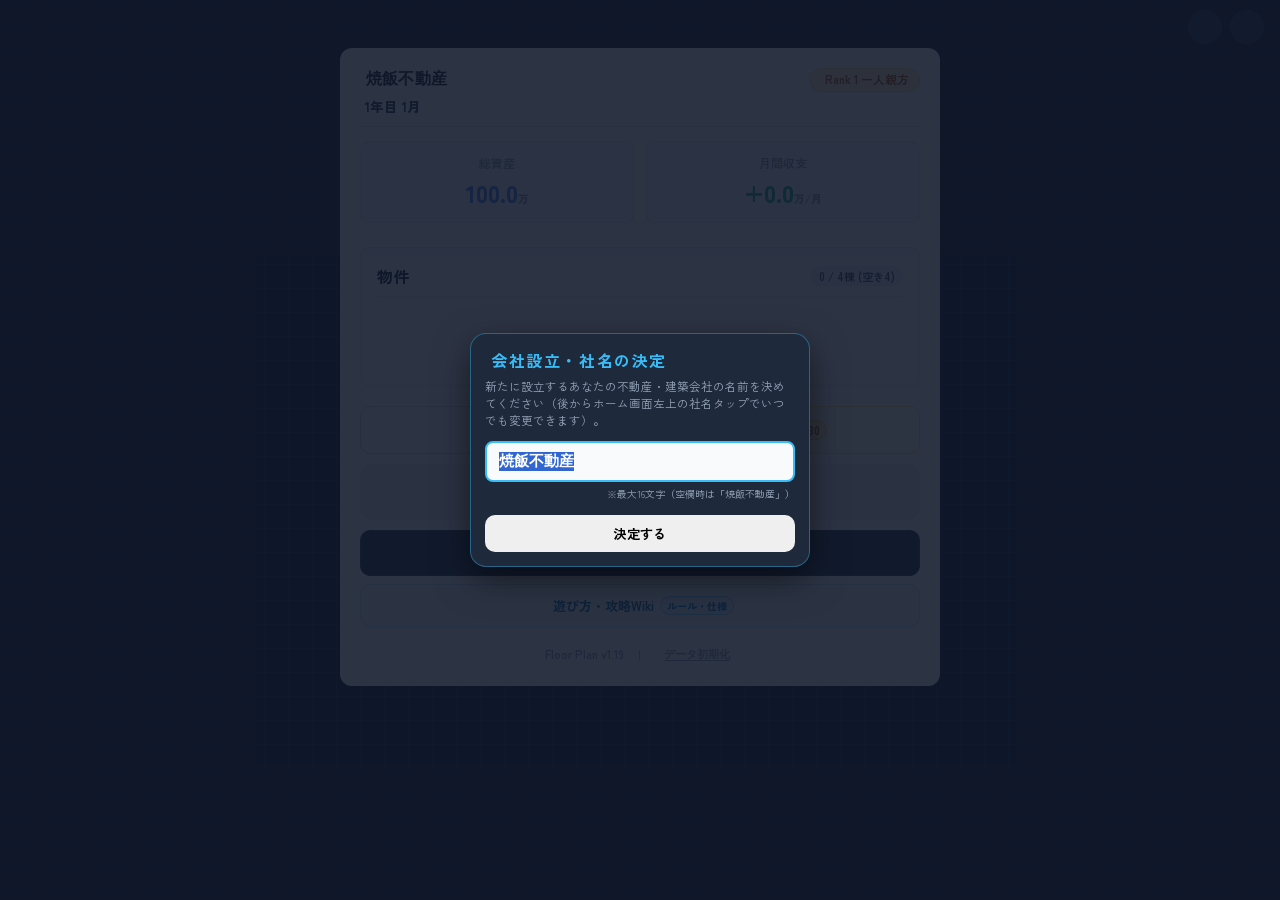
==== index.html @ ee6237f7 "feat(help): expand mini-wiki specs and add context-sensitive wiki jump buttons" ====
<!DOCTYPE html>
<html lang="ja">
<head>
  <meta charset="UTF-8">
  <meta name="viewport" content="width=device-width, initial-scale=1.0, maximum-scale=1.0, user-scalable=no, viewport-fit=cover">
  <meta name="apple-mobile-web-app-capable" content="yes">
  <meta name="apple-mobile-web-app-status-bar-style" content="black-translucent">
  <meta name="theme-color" content="#1e293b">
  <meta name="description" content="壁・部屋・ドア・動線で間取り図を構築するパズルゲーム。不動産チラシ風のリザルトを楽しもう！">
  <title>間取り図パズル — Floor Plan v1.19</title>
  <link rel="preconnect" href="https://fonts.googleapis.com">
  <link href="https://fonts.googleapis.com/css2?family=Zen+Kaku+Gothic+New:wght@400;500;700;900&family=Space+Grotesk:wght@500;600;700&display=swap" rel="stylesheet">
  <script src="https://cdnjs.cloudflare.com/ajax/libs/tone/14.8.49/Tone.min.js"></script>
  <script src="https://unpkg.com/@phosphor-icons/web@2.1.1/src/index.js"></script>
  <link rel="stylesheet" href="style.css">

</head>

<body>

  <!-- ==============================
       SCREEN 1: MISSION BRIEFING
  ============================== -->
    <!-- ==============================
       SCREEN 0: HOME
  ============================== -->
  <section id="screen-home" class="screen active blueprint-bg" style="display: block !important; overflow-y: auto; -webkit-overflow-scrolling: touch; padding-bottom: 40px; height: 100vh;">
    <div class="home-top-actions" style="position:absolute; top:10px; right:16px; z-index:10; display:flex; align-items:center; gap:8px;">
      <button id="btn-help-home" class="btn btn-slate" type="button" title="遊び方" style="padding:0; border-radius:50%; box-shadow:0 2px 5px rgba(0,0,0,0.1); width:34px; height:34px; display:flex; align-items:center; justify-content:center;">
        <i class="ph-bold ph-question" style="font-size:18px;"></i>
      </button>
      <button id="btn-sound-mission" class="btn btn-slate" style="padding:0; border-radius:50%; box-shadow:0 2px 5px rgba(0,0,0,0.1); width:34px; height:34px; display:flex; align-items:center; justify-content:center;">
        <i id="icon-sound-mission" class="ph-bold ph-speaker-high" style="font-size:18px;"></i>
      </button>
    </div>
    <div class="mission-container" style="width:92%; max-width:600px; box-sizing:border-box; margin:48px auto 24px; padding:20px; background:#fff; border-radius:12px; box-shadow:0 10px 25px rgba(0,0,0,0.05);">
      <div class="home-co-header" style="margin-bottom:14px; padding-bottom:10px; border-bottom:1px solid #e2e8f0;">
        <div style="display:flex; justify-content:space-between; align-items:center; gap:8px; flex-wrap:wrap;">
          <button id="btn-edit-co-name" type="button" style="background:none; border:none; padding:2px 4px; margin:-2px -4px; border-radius:6px; display:inline-flex; align-items:center; gap:6px; cursor:pointer; text-align:left;" title="会社名を変更する">
            <i class="ph-bold ph-buildings" style="font-size:18px; color:var(--c-blue);"></i>
            <span id="home-co-name" style="font-size:16px; font-weight:900; color:#0f172a; letter-spacing:0.2px;">焼飯不動産</span>
            <i class="ph-bold ph-pencil-simple" style="font-size:13px; color:#64748b;"></i>
          </button>
          <div id="home-co-badges" style="display:flex; align-items:center;"></div>
        </div>
        <div style="display:flex; align-items:center; gap:5px; margin-top:4px; color:#334155; font-weight:800; font-size:13.5px;">
          <i class="ph-bold ph-calendar-blank" style="color:var(--c-blue); font-size:15px;"></i>
          <span id="home-co-calendar">1年目 1月</span>
        </div>
      </div>
      
      <div style="display:flex; gap:12px; margin-bottom:24px;">
        <div style="flex:1; background:#f8fafc; border:1px solid #e2e8f0; border-radius:8px; padding:12px; text-align:center;">
          <div style="font-size:12px; color:var(--c-text2); margin-bottom:4px; font-weight:bold;">総資産</div>
          <div id="home-co-funds" style="font-size:24px; font-weight:800; color:var(--c-blue);">100.0<span class="stat-unit">万</span></div>
        </div>
        <div style="flex:1; background:#f8fafc; border:1px solid #e2e8f0; border-radius:8px; padding:12px; text-align:center;">
          <div style="font-size:12px; color:var(--c-text2); margin-bottom:4px; font-weight:bold;">月間収支</div>
          <div id="home-co-income" style="font-size:24px; font-weight:800; color:var(--c-emerald);">+0.0<span class="stat-unit">万/月</span></div>
        </div>
      </div>
      
      <div style="background:#f8fafc; border:1px solid #e2e8f0; border-radius:8px; padding:16px; margin-bottom:20px;">
        <div style="display:flex; justify-content:space-between; align-items:center; margin-bottom:12px; border-bottom:2px solid #e2e8f0; padding-bottom:8px;">
          <h3 style="margin:0; color:#0f172a; font-size:16px;">物件</h3>
          <span id="home-property-capacity" style="font-size:11px; font-weight:bold; padding:2px 8px; border-radius:12px; background:#e2e8f0; color:#475569;">
            0 / 4棟
          </span>
        </div>
        <div id="property-list" style="max-height:350px; overflow-y:auto; font-size:13px; color:#475569;">
          <!-- 挿入される -->
        </div>
      </div>
      
      <div style="display:flex; gap:8px; margin-bottom:10px;">
        <button id="btn-open-upgrade" class="btn btn-secondary" style="flex:1; padding:13px 10px; font-size:13.5px; font-weight:bold; cursor:pointer; background:#f8fafc; color:#1e293b; border:1.5px solid #cbd5e1; display:flex; align-items:center; justify-content:center; gap:6px; box-shadow:0 2px 4px rgba(0,0,0,0.03);">
          <i class="ph-bold ph-buildings" style="font-size:17px; color:var(--c-blue);"></i>オフィス
        </button>
        <button id="btn-open-records" class="btn btn-secondary" style="flex:1; padding:13px 10px; font-size:13.5px; font-weight:bold; cursor:pointer; background:#fffbeb; color:#92400e; border:1.5px solid #fde68a; display:flex; align-items:center; justify-content:center; gap:5px; box-shadow:0 2px 4px rgba(0,0,0,0.03);">
          <i class="ph-fill ph-trophy" style="font-size:17px; color:#d97706;"></i><span>記録帳</span>
          <span id="home-records-badge" style="font-size:11px; background:#fef3c7; color:#b45309; border:1px solid #fcd34d; padding:1px 6px; border-radius:10px; font-weight:800;">0/30</span>
        </button>
      </div>
      <button id="btn-go-mission" class="btn btn-primary" style="width:100%; padding:16px; font-size:16px; font-weight:bold; margin-bottom:10px; cursor:pointer;">
        <i class="ph-bold ph-briefcase" style="margin-right:8px;"></i>新規案件を探す
      </button>
      <button id="btn-skip-month" class="btn btn-slate" style="width:100%; padding:12px; font-size:14px; cursor:pointer;">
        <i class="ph-bold ph-fast-forward" style="margin-right:8px;"></i>月を進める
      </button>
      <button id="btn-open-help-card" type="button" class="btn btn-secondary" style="width:100%; margin-top:8px; padding:11px 12px; font-size:13px; font-weight:bold; cursor:pointer; background:#f0f9ff; color:#0369a1; border:1.5px solid #bae6fd; display:flex; align-items:center; justify-content:center; gap:6px; box-shadow:0 2px 4px rgba(2,132,199,0.06);">
        <i class="ph-bold ph-book-open-text" style="font-size:16px; color:#0284c7;"></i>
        <span>遊び方・攻略Wiki</span>
        <span style="font-size:10px; background:#e0f2fe; color:#0284c7; border:1px solid #7dd3fc; padding:1px 6px; border-radius:10px; font-weight:800;">ルール・仕様</span>
      </button>
      
      <div style="margin-top:16px; display:flex; align-items:center; justify-content:center; gap:10px; font-size:11px; color:#94a3b8; font-weight:bold;">
        <span>Floor Plan v1.19</span>
        <span aria-hidden="true">｜</span>
        <button id="btn-open-reset-confirm" type="button" style="background:none; border:none; padding:4px 6px; color:#94a3b8; font-size:11px; font-weight:bold; cursor:pointer; display:inline-flex; align-items:center; gap:3px; text-decoration:underline; text-underline-offset:2px;">
          <i class="ph-bold ph-trash"></i> データ初期化
        </button>
      </div>
    </div>
  </section>

    <!-- 物件詳細モーダル -->
    <div id="prop-detail-modal" style="display:none; position:fixed; inset:0; background:rgba(15,23,42,0.85); z-index:150; align-items:center; justify-content:center; padding:12px;">
      <div class="mission-card" style="position:relative; width:100%; max-width:360px; max-height:92vh; overflow-y:auto; text-align:left; padding:14px;">
        <button id="btn-close-prop-detail" style="position:absolute; top:10px; right:10px; padding:8px; background:none; border:none; color:var(--c-text2); font-size:20px; cursor:pointer;"><i class="ph-bold ph-x"></i></button>
        <div class="mission-card-title" style="margin-bottom:8px; padding-right:28px; display:flex; align-items:center; gap:8px; flex-wrap:wrap;">
          <span><i class="ph-fill ph-house"></i> 物件詳細</span>
          <button id="btn-help-prop-detail" type="button" class="wiki-jump-pill">
            <i class="ph-bold ph-book-open-text"></i> 売却・維持費の仕様
          </button>
        </div>
        
        <!-- 1. ヘッダー + 月次収支 + 満足度 -->
        <div style="background:var(--c-surface2); padding:10px 12px; border-radius:8px; margin-bottom:10px;">
          <div style="display:flex; gap:12px; align-items:center; margin-bottom:10px;">
            <div id="pd-canvas-wrapper" style="position:relative; flex-shrink:0; cursor:pointer;" title="タップで拡大表示">
              <canvas id="pd-canvas" width="104" height="104" style="background:#1e293b; border-radius:6px; display:block; border:1px solid rgba(255,255,255,0.15); box-shadow:0 2px 6px rgba(0,0,0,0.3);"></canvas>
              <div style="position:absolute; bottom:3px; right:3px; background:rgba(15,23,42,0.85); color:#cbd5e1; font-size:9px; font-weight:bold; padding:1px 5px; border-radius:4px; pointer-events:none; display:flex; align-items:center; gap:2px; border:1px solid rgba(255,255,255,0.2);">
                <i class="ph-bold ph-magnifying-glass-plus"></i> 拡大
              </div>
            </div>
            <div style="flex:1; min-width:0;">
              <div style="display:flex; align-items:center; gap:6px; flex-wrap:wrap; margin-bottom:3px;">
                <span style="font-weight:900; font-size:15px; color:var(--c-text);" id="pd-name">物件 No.1</span>
                <span id="pd-rank-badge" style="font-size:10px; font-weight:bold; padding:1px 6px; border-radius:4px;">Rank S</span>
              </div>
              <div style="font-size:11px; color:var(--c-text2); margin-bottom:5px;" id="pd-age">築1ヶ月</div>
              <div id="pd-tenant-badge" style="font-size:10.5px; line-height:1.35;"></div>
            </div>
          </div>

          <!-- 月次キャッシュフロー -->
          <div style="border-top:1px solid rgba(255,255,255,0.08); border-bottom:1px solid rgba(255,255,255,0.08); padding:8px 0; margin-bottom:8px;">
            <div style="display:grid; grid-template-columns:1fr 1fr 1fr; gap:6px; text-align:center;">
              <div style="background:rgba(15,23,42,0.45); padding:5px 4px; border-radius:5px;">
                <div style="font-size:9.5px; color:var(--c-text2);">家賃</div>
                <div style="font-weight:bold; font-size:13px; color:var(--c-emerald);" id="pd-rent">0.0万</div>
              </div>
              <div onclick="togglePdBreakdown('maint')" style="background:rgba(15,23,42,0.45); padding:5px 4px; border-radius:5px; cursor:pointer;" title="タップで維持費の内訳を表示">
                <div style="font-size:9.5px; color:var(--c-text2); display:flex; align-items:center; justify-content:center; gap:2px;">維持費 <i class="ph-bold ph-info" style="font-size:9.5px; color:#94a3b8;"></i></div>
                <div style="font-weight:bold; font-size:13px; color:var(--c-rose);" id="pd-maint">-0.0万</div>
              </div>
              <div style="background:rgba(15,23,42,0.45); padding:5px 4px; border-radius:5px;">
                <div style="font-size:9.5px; color:var(--c-text2);">実質月収</div>
                <div style="font-weight:900; font-size:13px;" id="pd-monthly-net">+0.0万</div>
              </div>
            </div>
            <div id="pd-next-rent-row" style="display:none; font-size:10.5px; color:#38bdf8; font-weight:bold; text-align:center; margin-top:5px;"></div>
            <div id="pd-maint-breakdown" style="display:none; font-size:10.5px; color:#e2e8f0; background:rgba(15,23,42,0.75); border:1px solid rgba(248,113,113,0.35); border-radius:6px; padding:6px 8px; margin-top:6px; line-height:1.45;"></div>
          </div>

          <!-- 満足度 -->
          <div onclick="togglePdBreakdown('sat')" style="cursor:pointer;" title="タップで満足度の内訳を表示">
            <div style="font-size:10.5px; color:var(--c-text2); margin-bottom:4px; display:flex; align-items:center; justify-content:space-between;">
              <span style="display:inline-flex; align-items:center; gap:4px;">満足度 <i class="ph-bold ph-info" style="font-size:11px; color:#94a3b8;"></i></span>
              <span id="pd-sat-sub" style="font-size:10px; color:#94a3b8;"></span>
            </div>
            <div style="display:flex; align-items:center; gap:8px;">
              <div style="flex:1; height:7px; background:rgba(0,0,0,0.5); border-radius:4px; overflow:hidden;">
                <div id="pd-sat-bar" style="height:100%; width:80%; background:var(--c-emerald);"></div>
              </div>
              <div style="font-weight:bold; font-size:13px; color:var(--c-text);" id="pd-sat-val">80%</div>
            </div>
          </div>
          <div style="display:none; font-size:10px; color:#cbd5e1; background:rgba(15,23,42,0.75); border:1px solid rgba(255,255,255,0.12); border-radius:5px; padding:6px 8px; margin-top:6px; line-height:1.4;" id="pd-sat-breakdown"></div>
        </div>

        <!-- 2. 通算収支・売却査定パネル -->
        <div id="pd-cost-roi-box" style="background:var(--c-surface2); border:1px solid rgba(56,189,248,0.22); padding:10px 12px; border-radius:8px; margin-bottom:10px; font-size:11px;">
          <div style="font-weight:bold; color:#93c5fd; margin-bottom:6px; display:flex; align-items:center; justify-content:space-between;">
            <span>📊 通算収支 <span style="font-size:9.5px; font-weight:normal; color:var(--c-text2);">(項目タップで内訳)</span></span>
            <span id="pd-roi-badge" style="font-size:10px; padding:1px 6px; border-radius:4px; background:rgba(56,189,248,0.15); color:#38bdf8;">実質回収 0%</span>
          </div>
          <div onclick="togglePdBreakdown('cost')" style="display:flex; justify-content:space-between; align-items:baseline; margin-bottom:3px; cursor:pointer; padding:2px 4px; border-radius:4px;" title="タップで建築費の内訳を表示">
            <span style="color:var(--c-text2); display:inline-flex; align-items:center; gap:3px;">建築費 <i class="ph-bold ph-info" style="font-size:11px; color:#64748b;"></i></span>
            <strong id="pd-total-cost" class="font-num" style="color:var(--c-text); font-size:12.5px;">0.0万</strong>
          </div>
          <div style="display:flex; justify-content:space-between; align-items:baseline; margin-bottom:3px; padding:2px 4px;">
            <span style="color:var(--c-text2);">家賃累計</span>
            <strong id="pd-earned-rent" class="font-num" style="color:var(--c-emerald); font-size:12.5px;">+0.0万</strong>
          </div>
          <div style="display:flex; justify-content:space-between; align-items:baseline; margin-bottom:4px; padding:2px 4px;">
            <span style="color:var(--c-text2);">維持費累計</span>
            <strong id="pd-paid-maint" class="font-num" style="color:var(--c-rose); font-size:12.5px;">-0.0万</strong>
          </div>
          <div onclick="togglePdBreakdown('val')" style="display:flex; justify-content:space-between; align-items:baseline; margin-bottom:4px; padding:3px 4px; border-top:1px dashed rgba(255,255,255,0.1); cursor:pointer; border-radius:4px;" title="タップで査定額の内訳を表示">
            <span style="color:var(--c-text2); display:inline-flex; align-items:center; gap:3px;">現在売価 <span id="pd-val-tag" style="font-size:9.5px;"></span> <i class="ph-bold ph-info" style="font-size:11px; color:#38bdf8;"></i></span>
            <strong id="pd-cur-resale" class="font-num" style="color:#fbbf24; font-size:12.5px;">0.0万</strong>
          </div>
          <div onclick="togglePdBreakdown('val')" style="display:flex; justify-content:space-between; align-items:baseline; background:rgba(15,23,42,0.55); padding:5px 8px; border-radius:5px; cursor:pointer;" title="タップで売却損益の内訳を表示">
            <span style="color:#cbd5e1; font-size:10.5px; font-weight:bold;">売却時 通算損益</span>
            <strong id="pd-net-profit" class="font-num" style="font-size:13px; color:var(--c-emerald);">+0.0万</strong>
          </div>
          <div id="pd-breakdown-drawer" style="display:none; margin-top:6px; padding:7px 9px; background:rgba(15,23,42,0.75); border:1px solid rgba(56,189,248,0.35); border-radius:6px; font-size:10.5px; color:#e2e8f0; line-height:1.5;"></div>
        </div>

        <!-- 3. リスク・劣化・担保評価 -->
        <div style="display:grid; grid-template-columns:1fr 1fr 1fr; gap:6px; margin-bottom:10px;">
          <div style="background:var(--c-surface2); padding:7px 4px; border-radius:6px; text-align:center;">
            <div style="font-size:9.5px; color:var(--c-text2);" id="pd-risk-label">退去率</div>
            <div style="font-weight:bold; color:var(--c-rose); font-size:13.5px; margin-top:1px;" id="pd-current-evict">0.0%</div>
            <div style="font-size:9px; color:#94a3b8; margin-top:1px;" id="pd-risk-sub"></div>
          </div>
          <div style="background:var(--c-surface2); padding:7px 4px; border-radius:6px; text-align:center;">
            <div style="font-size:9.5px; color:var(--c-text2);">劣化速度</div>
            <div style="font-weight:bold; color:var(--c-amber); font-size:13.5px; margin-top:1px;" id="pd-deg-rate">0.5%/月</div>
            <div style="font-size:9px; color:#94a3b8; margin-top:1px;" id="pd-deg-sub">Rank S</div>
          </div>
          <div style="background:var(--c-surface2); padding:7px 4px; border-radius:6px; text-align:center;">
            <div style="font-size:9.5px; color:var(--c-text2);">融資担保</div>
            <div style="font-weight:bold; color:#38bdf8; font-size:13.5px; margin-top:1px;" id="pd-collateral">+0.0万</div>
            <div style="font-size:9px; color:#94a3b8; margin-top:1px;" id="pd-collateral-sub">売価×2.0</div>
          </div>
        </div>

        <!-- 4. コンボ一覧 -->
        <div style="font-size:11px; color:var(--c-text); background:var(--c-surface2); padding:8px 10px; border-radius:6px; margin-bottom:12px; display:none;" id="pd-combos">
        </div>

        <!-- 5. 売却アクション -->
        <button id="btn-pd-sell" class="btn btn-dark" style="width:100%; padding:11px; font-size:13.5px; border-color:var(--c-border); color:var(--c-amber-lt);">
          <i class="ph-bold ph-coin"></i> 売却する (<span id="pd-sell-val">0.0</span>万)
        </button>
      </div>
    </div>

    <!-- 間取り図拡大鑑賞モーダル -->
    <div id="plan-viewer-modal" style="display:none; position:fixed; inset:0; background:rgba(15,23,42,0.92); z-index:200; align-items:center; justify-content:center; padding:16px;">
      <div class="mission-card" style="position:relative; width:100%; max-width:340px; text-align:center;">
        <button id="btn-close-plan-viewer" style="position:absolute; top:12px; right:12px; padding:8px; background:none; border:none; color:var(--c-text2); font-size:22px; cursor:pointer;"><i class="ph-bold ph-x"></i></button>
        <div class="mission-card-title" id="pv-title" style="margin-bottom:12px; font-size:14px; text-align:left;">
          <i class="ph-fill ph-blueprint"></i> 間取り図面
        </div>
        
        <div style="background:#1e293b; border-radius:8px; padding:8px; display:inline-block; border:1px solid rgba(255,255,255,0.15); box-shadow:0 4px 12px rgba(0,0,0,0.4); margin-bottom:12px;">
          <canvas id="pv-canvas" width="280" height="280" style="display:block; margin:0 auto; border-radius:4px; max-width:100%; height:auto;"></canvas>
        </div>

        <div style="display:flex; justify-content:space-between; align-items:center; padding:0 4px; gap:8px;">
          <span style="font-size:11px; color:var(--c-text2); text-align:left; flex:1;" id="pv-subinfo">完成間取り図</span>
          <button id="btn-save-pv-png" type="button" class="btn btn-primary" style="padding:5px 10px; font-size:11px; font-weight:bold; cursor:pointer; gap:4px; white-space:nowrap;">
            <i class="ph-bold ph-download-simple"></i> 💾 画像保存
          </button>
          <button id="btn-close-plan-viewer-bottom" class="btn btn-slate" style="padding:5px 12px; font-size:11px; cursor:pointer; white-space:nowrap;">閉じる</button>
        </div>
      </div>
    </div>

    <!-- 会社強化・オフィス設備モーダル -->
    <div id="company-upgrade-modal" style="display:none; position:fixed; inset:0; background:rgba(15,23,42,0.88); z-index:220; align-items:center; justify-content:center; padding:16px;">
      <div class="mission-card" style="position:relative; width:100%; max-width:440px; max-height:88vh; display:flex; flex-direction:column; text-align:left; box-shadow:0 12px 35px rgba(0,0,0,0.5); border:1px solid rgba(255,255,255,0.15); padding:16px; box-sizing:border-box;">
        
        <!-- Header -->
        <div style="display:flex; justify-content:space-between; align-items:center; border-bottom:1px solid rgba(255,255,255,0.1); padding-bottom:10px; margin-bottom:10px;">
          <div>
            <div style="font-size:16px; font-weight:bold; color:var(--c-text); display:flex; align-items:center; gap:8px; flex-wrap:wrap;">
              <span style="display:inline-flex; align-items:center; gap:6px;"><i class="ph-fill ph-buildings" style="color:var(--c-amber);"></i> オフィス</span>
              <button id="btn-help-upgrade" type="button" class="wiki-jump-pill" data-help-tab="company" data-help-card="wiki-card-office">
                <i class="ph-bold ph-book-open-text"></i>
                <span id="btn-help-upgrade-label">強化・設備の仕様</span>
              </button>
            </div>
            <div style="font-size:11px; color:var(--c-text2); margin-top:2px; display:flex; gap:10px; align-items:center;">
              <span>資金: <strong id="upg-current-funds" style="color:var(--c-emerald); font-size:13px;">0.0万</strong></span>
              <span>借入: <strong id="upg-current-debt" style="color:var(--c-rose); font-size:13px;">0.0万</strong></span>
            </div>
          </div>
          <button id="btn-close-upgrade" style="background:none; border:none; color:var(--c-text2); font-size:22px; cursor:pointer; padding:4px;"><i class="ph-bold ph-x"></i></button>
        </div>

        <!-- Tab Header -->
        <div style="display:flex; gap:4px; margin-bottom:12px;">
          <button id="tab-upg-company" class="btn btn-primary" style="flex:1; padding:8px 3px; font-size:10.5px; font-weight:bold; cursor:pointer; justify-content:center; gap:3px;">
            <i class="ph-bold ph-trend-up"></i> 強化
          </button>
          <button id="tab-upg-deck" class="btn btn-slate" style="flex:1.15; padding:8px 3px; font-size:10.5px; font-weight:bold; cursor:pointer; justify-content:center; gap:3px;">
            <i class="ph-bold ph-cards"></i> デッキ(<span id="upg-deck-count-tab">20</span>)
          </button>
          <button id="tab-upg-staff" class="btn btn-slate" style="flex:1; padding:8px 3px; font-size:10.5px; font-weight:bold; cursor:pointer; justify-content:center; gap:3px;">
            <i class="ph-bold ph-users"></i> 人事(<span id="upg-staff-count-tab">0/0</span>)
          </button>
          <button id="tab-upg-bank" class="btn btn-slate" style="flex:0.95; padding:8px 3px; font-size:10.5px; font-weight:bold; cursor:pointer; justify-content:center; gap:3px;">
            <i class="ph-bold ph-bank"></i> 銀行
          </button>
        </div>

        <div id="upg-feedback-banner" style="display:none; padding:8px 12px; border-radius:6px; font-size:12px; font-weight:bold; margin-bottom:10px; text-align:center;"></div>

        <!-- Scrollable Tab Content Container -->
        <div id="upg-scroll-content" style="overflow-y:auto; flex:1; padding-right:4px;">
          <!-- Section A: 会社規模・各種強化 -->
          <div id="upg-view-company">
            <!-- 1. 本社オフィス・会社規模 (タウンホール) -->
            <div id="upg-card-office" class="upgrade-card" style="background:var(--c-surface2); border:1px solid rgba(255,255,255,0.08); border-radius:8px; padding:12px; margin-bottom:10px;"></div>
            <!-- 2. 執務デスク増設 (スタッフ枠) -->
            <div id="upg-card-desks" class="upgrade-card" style="background:var(--c-surface2); border:1px solid rgba(255,255,255,0.08); border-radius:8px; padding:12px; margin-bottom:10px;"></div>
            <!-- 3. 管理システム導入 (管理枠) -->
            <div id="upg-card-capacity" class="upgrade-card" style="background:var(--c-surface2); border:1px solid rgba(255,255,255,0.08); border-radius:8px; padding:12px; margin-bottom:10px;"></div>
            <!-- 4. 営業力強化 -->
            <div id="upg-card-sales" class="upgrade-card" style="background:var(--c-surface2); border:1px solid rgba(255,255,255,0.08); border-radius:8px; padding:12px; margin-bottom:10px;"></div>
            <!-- 5. ブランド知名度 -->
            <div id="upg-card-brand" class="upgrade-card" style="background:var(--c-surface2); border:1px solid rgba(255,255,255,0.08); border-radius:8px; padding:12px; margin-bottom:10px;"></div>
            <!-- 6. 設備投資 -->
            <div id="upg-card-features" class="upgrade-card" style="background:var(--c-surface2); border:1px solid rgba(255,255,255,0.08); border-radius:8px; padding:12px; margin-bottom:10px;"></div>
          </div>
          <!-- Section D: デッキ編成・技術開発 -->
          <div id="upg-view-deck" style="display:none;">
            <div id="upg-deck-content"></div>
          </div>
          <!-- Section B: スタッフ雇用 -->
          <div id="upg-view-staff" style="display:none;">
            <!-- 雇用ステータス -->
            <div id="upg-staff-status-box" style="background:#1e293b; border:1px solid rgba(255,255,255,0.1); border-radius:8px; padding:10px 12px; margin-bottom:12px;"></div>
            <!-- 雇用中スタッフ -->
            <div style="font-size:12px; font-weight:bold; color:var(--c-amber-lt); margin-bottom:6px; display:flex; align-items:center; gap:4px;">
              <i class="ph-bold ph-identification-card"></i> 在籍
            </div>
            <div id="upg-hired-staff-list" style="margin-bottom:14px;"></div>
            <!-- 採用候補一覧 -->
            <div style="font-size:12px; font-weight:bold; color:var(--c-text); margin-bottom:6px; display:flex; align-items:center; gap:4px;">
              <i class="ph-bold ph-user-plus"></i> 候補
            </div>
            <div id="upg-candidate-staff-list"></div>
          </div>
          <!-- Section C: 銀行融資 -->
          <div id="upg-view-bank" style="display:none;">
            <div id="upg-bank-content"></div>
          </div>
        </div>

      </div>
    </div>

    <!-- 月次決算報告モーダル (脱alert) -->
    <div id="month-end-modal" style="display:none; position:fixed; inset:0; background:rgba(15,23,42,0.88); z-index:250; align-items:center; justify-content:center; padding:16px;">
      <div class="mission-card" style="position:relative; width:100%; max-width:330px; text-align:left; box-shadow:0 12px 30px rgba(0,0,0,0.5); border:1px solid rgba(255,255,255,0.15);">
        
        <div style="display:flex; align-items:center; justify-content:space-between; margin-bottom:12px;">
          <div class="mission-card-title" style="margin-bottom:0; font-size:15px;">
            <i class="ph-fill ph-calendar-check" style="color:var(--c-amber);"></i>
            <span id="mem-title">月次決算報告</span>
          </div>
          <span id="mem-badge" class="badge badge-emerald" style="font-size:10px; padding:3px 8px;">納品完了</span>
        </div>

        <div style="font-size:12px; color:var(--c-text2); margin-bottom:14px;" id="mem-subtitle">
          今月の経営報告
        </div>

        <!-- 収支ボックス -->
        <div style="background:var(--c-surface2); padding:12px 14px; border-radius:8px; margin-bottom:12px; border:1px solid rgba(255,255,255,0.06);">
          <div style="font-size:11px; color:var(--c-text2); margin-bottom:4px;">今月の収支</div>
          <div style="display:flex; align-items:baseline; justify-content:space-between;">
            <div>
              <span style="font-size:24px; font-weight:900; color:var(--c-emerald);" id="mem-income">+0.0</span>
              <span style="font-size:13px; font-weight:bold; color:var(--c-emerald); margin-left:2px;">万円</span>
            </div>
            <span style="font-size:11px; color:var(--c-text2);" id="mem-prop-count">稼働: 1棟</span>
          </div>
          <div id="mem-reward-breakdown" style="display:none; font-size:11px; color:#cbd5e1; border-top:1px dashed rgba(255,255,255,0.1); margin-top:8px; padding-top:6px; justify-content:space-between;">
            <span>完工・設計報酬:</span>
            <strong id="mem-reward" style="color:var(--c-amber-lt);">+0.0万</strong>
          </div>
          <div id="mem-salary-breakdown" style="display:none; font-size:11px; color:#94a3b8; border-top:1px dashed rgba(255,255,255,0.1); margin-top:8px; padding-top:6px; justify-content:space-between;">
            <span>家賃: <strong id="mem-raw-income" style="color:var(--c-emerald);">+0.0万</strong></span>
            <span>人件費・求人費: <strong id="mem-salaries" style="color:var(--c-rose);">-0.0万</strong></span>
          </div>
          <div id="mem-loan-breakdown" style="display:none; font-size:11px; color:#94a3b8; border-top:1px dashed rgba(255,255,255,0.1); margin-top:6px; padding-top:6px; justify-content:space-between;">
            <span>銀行返済(元利): <strong id="mem-loan-pay" style="color:var(--c-rose);">-0.0万</strong></span>
            <span>残債: <strong id="mem-debt-rem" style="color:#fde047;">0.0万</strong></span>
          </div>
        </div>

        <!-- 緊急融資・資金ショート通知 -->
        <div id="mem-overdraft-box" style="display:none; background:rgba(245,158,11,0.15); border:1px solid rgba(245,158,11,0.4); border-radius:8px; padding:10px 12px; margin-bottom:12px;">
          <div style="color:#fcd34d; font-size:11px; font-weight:bold; display:flex; align-items:center; gap:4px; margin-bottom:4px;">
            <i class="ph-bold ph-bank"></i> 銀行からの緊急つなぎ融資
          </div>
          <div style="color:#fef3c7; font-size:11px; line-height:1.5;" id="mem-overdraft-text"></div>
        </div>

        <!-- トラブル・入退去アラート -->
        <div id="mem-trouble-box" style="display:none; background:#450a0a; border:1px solid #f87171; border-radius:8px; padding:10px 12px; margin-bottom:14px;">
          <div id="mem-trouble-title" style="color:#fca5a5; font-size:11px; font-weight:bold; display:flex; align-items:center; gap:4px; margin-bottom:4px;">
            <i class="ph-bold ph-warning"></i> 空室トラブル発生！
          </div>
          <div style="color:#fecaca; font-size:11px; line-height:1.5;" id="mem-trouble-text">
            退去者が出ました（物件No.1）
          </div>
        </div>

        <!-- 次へ進むボタン -->
        <button id="btn-mem-confirm" class="btn btn-primary" style="width:100%; padding:14px; font-size:14px; font-weight:bold; cursor:pointer;">
          <i class="ph-bold ph-arrow-right" style="margin-right:6px;"></i>次月へ進む
        </button>

      </div>
    </div>

    <!-- 年末スタッフ昇給交渉＆スキル成長モーダル -->
    <div id="salary-negotiation-modal" style="display:none; position:fixed; inset:0; background:rgba(15,23,42,0.92); z-index:265; align-items:center; justify-content:center; padding:16px;">
      <div class="mission-card" style="position:relative; width:100%; max-width:390px; max-height:88vh; display:flex; flex-direction:column; text-align:left; box-shadow:0 12px 35px rgba(0,0,0,0.6); border:1.5px solid rgba(245,158,11,0.45); padding:16px; box-sizing:border-box;">
        <div style="display:flex; justify-content:space-between; align-items:center; border-bottom:1px solid rgba(255,255,255,0.1); padding-bottom:10px; margin-bottom:10px;">
          <div>
            <div style="font-size:15px; font-weight:bold; color:var(--c-amber-lt); display:flex; align-items:center; gap:6px;">
              <i class="ph-fill ph-handshake" style="color:var(--c-amber);"></i> 年末・スタッフ契約更改（昇給交渉）
            </div>
            <div id="sal-neg-subtitle" style="font-size:11px; color:var(--c-text2); margin-top:2px;">
              1年間の活躍を踏まえ、スタッフが昇給を希望しています。
            </div>
          </div>
        </div>
        <div style="font-size:10.5px; color:#cbd5e1; background:rgba(245,158,11,0.1); border:1px solid rgba(245,158,11,0.28); border-radius:6px; padding:7px 9px; margin-bottom:10px; line-height:1.45;">
          💡 <strong>昇給承認:</strong> 契約継続＋<strong>10%で既存スキル成長 / 5%で新スキル開眼！</strong><br>
          ⚠️ <strong>据え置き(拒否):</strong> 給与維持ですが、<strong>40%（連続拒否で80%）の確率で退職</strong>します。
        </div>
        <div id="sal-neg-list" style="overflow-y:auto; flex:1; padding-right:4px; margin-bottom:10px;"></div>
        <button id="btn-sal-neg-done" class="btn btn-primary" style="width:100%; padding:12px; font-size:13.5px; font-weight:bold; justify-content:center; cursor:pointer;" disabled>
          全員の契約更改を完了して新年へ進む
        </button>
      </div>
    </div>

    <!-- 月送り確認モーダル -->
    <div id="confirm-skip-modal" style="display:none; position:fixed; inset:0; background:rgba(15,23,42,0.85); z-index:240; align-items:center; justify-content:center; padding:16px;">
      <div class="mission-card" style="position:relative; width:100%; max-width:340px; text-align:center;">
        <button id="btn-skip-close" style="position:absolute; top:12px; right:12px; padding:8px; background:none; border:none; color:var(--c-text2); font-size:22px; cursor:pointer;"><i class="ph-bold ph-x"></i></button>
        <div style="font-size:28px; margin-bottom:4px;">⏳</div>
        <div style="font-size:16px; font-weight:bold; color:var(--c-text); margin-bottom:2px;">時間を進める（月送り）</div>
        <div id="skip-modal-current-date" style="font-size:12px; color:var(--c-amber); font-weight:bold; margin-bottom:12px;">第1ヶ月目（1年目 1月）</div>
        
        <div style="background:var(--c-surface2); border:1px solid rgba(255,255,255,0.08); border-radius:8px; padding:8px 12px; margin-bottom:12px; font-size:12px; display:flex; justify-content:space-between; align-items:center;">
          <span style="color:var(--c-text2);">現在の月間見込み収支:</span>
          <span id="skip-modal-net-income" style="font-weight:bold; font-size:13px; color:var(--c-emerald);">+0.0万/月</span>
        </div>

        <div id="skip-options-container" style="display:flex; flex-direction:column; gap:8px; margin-bottom:12px;">
          <!-- 動的ボタンが生成される -->
        </div>

        <div style="font-size:11px; color:var(--c-text2); margin-bottom:12px; line-height:1.5; text-align:left; background:rgba(0,0,0,0.25); border-radius:6px; padding:8px 10px;">
          💡 <strong>自動停止:</strong> 期間中に入居者の退去・新入居・当座貸越（借入）が発生した場合は、その月で自動的に停止して報告します。
        </div>

        <button id="btn-skip-cancel" class="btn btn-slate" style="width:100%; padding:9px; font-size:13px; cursor:pointer;">キャンセル</button>
      </div>
    </div>
    <!-- 会社名設定・変更モーダル -->
    <div id="company-name-modal" style="display:none; position:fixed; inset:0; background:rgba(15,23,42,0.88); z-index:260; align-items:center; justify-content:center; padding:16px;">
      <div class="mission-card" style="position:relative; width:100%; max-width:340px; text-align:left; border:1.5px solid rgba(56,189,248,0.4); box-shadow:0 12px 35px rgba(0,0,0,0.5);">
        <div class="mission-card-title" id="co-name-modal-title" style="color:#38bdf8; margin-bottom:6px; display:flex; align-items:center; gap:6px; font-size:16px;">
          <i class="ph-bold ph-buildings"></i> 会社名の設定
        </div>
        <div id="co-name-modal-desc" style="font-size:11.5px; color:var(--c-text2); margin-bottom:12px; line-height:1.5;">
          あなたの不動産・建築会社の名前を決めてください（後からいつでも変更できます）。
        </div>
        <div style="margin-bottom:14px;">
          <input id="input-co-name" type="text" maxlength="16" placeholder="焼飯不動産" value="焼飯不動産" style="width:100%; box-sizing:border-box; padding:10px 12px; font-size:15px; font-weight:bold; color:#0f172a; background:#f8fafc; border:2px solid #38bdf8; border-radius:8px; outline:none;" />
          <div style="font-size:10px; color:var(--c-text2); margin-top:4px; text-align:right;">※最大16文字（空欄時は「焼飯不動産」）</div>
        </div>
        <div style="display:flex; gap:8px;">
          <button id="btn-co-name-cancel" class="btn btn-slate" style="flex:1; padding:9px; font-size:13px; cursor:pointer;">キャンセル</button>
          <button id="btn-co-name-save" class="btn btn-primary" style="flex:1.4; padding:9px; font-size:13px; font-weight:bold; cursor:pointer; justify-content:center;">決定する</button>
        </div>
      </div>
    </div>
    <!-- 管理戸数上限アラートモーダル -->
    <div id="capacity-alert-modal" style="display:none; position:fixed; inset:0; background:rgba(15,23,42,0.88); z-index:250; align-items:center; justify-content:center; padding:16px;">
      <div class="mission-card" style="position:relative; width:100%; max-width:340px; text-align:left; border:1.5px solid rgba(244,63,94,0.4); box-shadow:0 12px 35px rgba(0,0,0,0.5);">
        <button id="btn-close-capacity-alert" style="position:absolute; top:12px; right:12px; padding:8px; background:none; border:none; color:var(--c-text2); font-size:22px; cursor:pointer;"><i class="ph-bold ph-x"></i></button>
        <div class="mission-card-title" style="color:var(--c-rose); margin-bottom:12px; display:flex; align-items:center; gap:6px;">
          <i class="ph-bold ph-warning-octagon"></i> 管理戸数の上限到達
        </div>
        
        <div style="background:var(--c-surface2); padding:12px; border-radius:8px; margin-bottom:14px; border:1px solid rgba(244,63,94,0.3);">
          <div style="display:flex; justify-content:space-between; align-items:baseline; margin-bottom:6px;">
            <span style="font-size:12px; color:var(--c-text2);">現在の管理戸数:</span>
            <span id="cap-alert-count" style="font-size:15px; font-weight:bold; color:var(--c-rose);">4 / 4棟 (満杯)</span>
          </div>
          <div style="font-size:11px; color:#cbd5e1; line-height:1.5;">
            会社の管理キャパシティが上限に達しています。これ以上新しい物件を保有できません。
          </div>
        </div>

        <div style="font-size:11px; color:var(--c-text2); margin-bottom:12px; line-height:1.5;">
          新しい案件を受注するには、既存物件を売却するか、管理キャパシティを拡張してください。
        </div>

        <div style="display:flex; flex-direction:column; gap:8px;">
          <button id="btn-cap-to-upgrade" class="btn btn-primary" style="width:100%; padding:11px; font-size:12.5px; font-weight:bold; justify-content:center; gap:6px;">
            <i class="ph-bold ph-buildings"></i> 事務所を拡張する（管理枠拡大）
          </button>
          <button id="btn-cap-to-sell" class="btn btn-secondary" style="width:100%; padding:11px; font-size:12.5px; font-weight:bold; justify-content:center; gap:6px; background:#f8fafc; color:#1e293b; border:1.5px solid #cbd5e1;">
            <i class="ph-bold ph-handshake"></i> 物件一覧から売却する
          </button>
        </div>
      </div>
    </div>

    <!-- 倒産・ゲームオーバーモーダル -->
    <div id="gameover-modal" style="display:none; position:fixed; inset:0; background:rgba(15,23,42,0.95); z-index:300; align-items:center; justify-content:center; padding:16px;">
      <div class="mission-card" style="position:relative; width:100%; max-width:360px; text-align:center; border:2px solid #f43f5e; box-shadow:0 15px 40px rgba(244,63,94,0.35); padding:20px;">
        <div style="font-size:40px; margin-bottom:6px;">📉</div>
        <div style="font-size:18px; font-weight:900; color:#f43f5e; letter-spacing:1px; margin-bottom:4px;">経営破綻（倒産）</div>
        <div id="go-company-name" style="font-size:13px; font-weight:bold; color:var(--c-text2); margin-bottom:12px;">焼飯不動産</div>

        <div id="go-reason-box" style="background:rgba(244,63,94,0.12); border:1px solid rgba(244,63,94,0.35); color:#fecdd3; font-size:11px; line-height:1.5; padding:10px 12px; border-radius:6px; margin-bottom:14px; text-align:left;">
          運転資金および銀行の融資限度額が枯渇し、これ以上の物件建築・事業継続が不可能となりました。
        </div>

        <div style="background:var(--c-surface2); border:1px solid rgba(255,255,255,0.08); border-radius:8px; padding:12px; margin-bottom:16px; text-align:left; font-size:12px;">
          <div style="font-size:11px; color:var(--c-text2); font-weight:bold; margin-bottom:8px; border-bottom:1px solid rgba(255,255,255,0.08); padding-bottom:4px;">📊 最終経営レコード</div>
          <div style="display:flex; justify-content:space-between; margin-bottom:6px;">
            <span style="color:var(--c-text2);">営業期間:</span>
            <strong id="go-months" style="color:var(--c-text);">全 1 ヶ月</strong>
          </div>
          <div style="display:flex; justify-content:space-between; margin-bottom:6px;">
            <span style="color:var(--c-text2);">最終所有物件数:</span>
            <strong id="go-props" style="color:var(--c-emerald);">0 棟</strong>
          </div>
          <div style="display:flex; justify-content:space-between; margin-bottom:6px;">
            <span style="color:var(--c-text2);">最終所持資金:</span>
            <strong id="go-funds" style="color:var(--c-text);">0.0 万</strong>
          </div>
          <div style="display:flex; justify-content:space-between;">
            <span style="color:var(--c-text2);">最終借入残高:</span>
            <strong id="go-debt" style="color:var(--c-rose);">0.0 万</strong>
          </div>
        </div>

        <button id="btn-gameover-reset" class="btn btn-primary" style="width:100%; padding:14px; font-size:14px; font-weight:bold; cursor:pointer; background:linear-gradient(135deg, #f43f5e, #e11d48); border:none; color:#fff; justify-content:center; gap:6px;">
          <i class="ph-bold ph-arrows-clockwise"></i> 新会社を設立して再挑戦
        </button>
      </div>
    </div>

    <!-- データ初期化確認モーダル -->
    <div id="reset-confirm-modal" style="display:none; position:fixed; inset:0; background:rgba(15,23,42,0.9); z-index:310; align-items:center; justify-content:center; padding:16px;">
      <div class="mission-card" style="position:relative; width:100%; max-width:340px; text-align:left; border:1.5px solid rgba(244,63,94,0.45); box-shadow:0 12px 35px rgba(0,0,0,0.5);">
        <button id="btn-close-reset-confirm" type="button" style="position:absolute; top:12px; right:12px; padding:8px; background:none; border:none; color:var(--c-text2); font-size:20px; cursor:pointer;"><i class="ph-bold ph-x"></i></button>
        <div class="mission-card-title" style="color:var(--c-rose); margin-bottom:10px; display:flex; align-items:center; gap:6px;">
          <i class="ph-bold ph-warning-octagon"></i> データ初期化
        </div>
        <div style="background:rgba(244,63,94,0.1); border:1px solid rgba(244,63,94,0.28); border-radius:8px; padding:10px 12px; margin-bottom:14px; font-size:12px; color:#fecdd3; line-height:1.55;">
          資金・所有物件・オフィス・記録帳を含むすべてのデータを削除し、最初からやり直します。<br>
          <strong>この操作は取り消せません。</strong>
        </div>
        <div style="display:flex; gap:8px;">
          <button id="btn-reset-cancel" type="button" class="btn btn-slate" style="flex:1; padding:10px; font-size:13px; cursor:pointer; justify-content:center;">キャンセル</button>
          <button id="btn-reset-execute" type="button" class="btn btn-primary" style="flex:1.2; padding:10px; font-size:13px; font-weight:bold; cursor:pointer; justify-content:center; background:linear-gradient(135deg, #f43f5e, #e11d48); border:none; color:#fff;">初期化する</button>
        </div>
      </div>
    </div>

    <!-- エンディング（本社自社ビル到達・表彰状）モーダル -->
    <div id="modal-ending" style="display:none; position:fixed; inset:0; background:rgba(15,23,42,0.94); z-index:320; align-items:center; justify-content:center; padding:16px;">
      <canvas id="ending-confetti-canvas" style="position:absolute; inset:0; pointer-events:none; z-index:1; width:100%; height:100%;"></canvas>
      <div class="mission-card" style="position:relative; z-index:2; width:100%; max-width:390px; max-height:90vh; overflow-y:auto; -webkit-overflow-scrolling:touch; text-align:center; border:2.5px solid #f59e0b; background:linear-gradient(180deg, #1e293b 0%, #0f172a 100%); box-shadow:0 15px 45px rgba(245,158,11,0.35); padding:22px 18px; box-sizing:border-box;">
        <button id="btn-close-ending-top" type="button" style="position:absolute; top:8px; right:10px; background:none; border:none; color:var(--c-text2); font-size:22px; cursor:pointer; padding:6px; line-height:1;" title="閉じる"><i class="ph-bold ph-x"></i></button>
        <div style="font-size:42px; line-height:1; margin-bottom:6px;">🏆</div>
        <div style="font-size:11px; font-weight:800; color:#fbbf24; letter-spacing:2px; margin-bottom:2px;">CERTIFICATE OF EXCELLENCE</div>
        <div style="font-size:19px; font-weight:900; color:#fef08a; letter-spacing:0.5px; margin-bottom:6px;">一流不動産会社認定 表彰状</div>
        <div id="ending-company-name" style="font-size:15px; font-weight:900; color:#38bdf8; margin-bottom:12px;">焼飯不動産 殿</div>

        <div style="background:rgba(245,158,11,0.12); border:1px solid rgba(245,158,11,0.35); color:#fef3c7; font-size:11.5px; line-height:1.6; padding:10px 12px; border-radius:8px; margin-bottom:14px; text-align:left;">
          おめでとうございます！一人親方から始まった不動産屋は、見事に自社ビルを構える地域屈指の一流企業へと成長しました！
        </div>

        <div style="background:var(--c-surface2); border:1px solid rgba(255,255,255,0.1); border-radius:8px; padding:12px; margin-bottom:14px; text-align:left; font-size:12px;">
          <div style="font-size:11px; color:#fde047; font-weight:bold; margin-bottom:8px; border-bottom:1px solid rgba(255,255,255,0.1); padding-bottom:4px; display:flex; align-items:center; gap:5px;">
            <i class="ph-fill ph-Buildings"></i> 経営達成レコード
          </div>
          <div style="display:flex; justify-content:space-between; margin-bottom:6px;">
            <span style="color:var(--c-text2);">本社ビル到達時期:</span>
            <strong id="ending-date" style="color:var(--c-text);">1年目 1月</strong>
          </div>
          <div style="display:flex; justify-content:space-between; margin-bottom:6px;">
            <span style="color:var(--c-text2);">現在の総資産:</span>
            <strong id="ending-funds" style="color:var(--c-emerald);">100.0 万円</strong>
          </div>
          <div style="display:flex; justify-content:space-between; margin-bottom:6px;">
            <span style="color:var(--c-text2);">管理物件総数:</span>
            <strong id="ending-props" style="color:#38bdf8;">0 棟</strong>
          </div>
          <div style="display:flex; justify-content:space-between; margin-bottom:6px;">
            <span style="color:var(--c-text2);">累計施工 / 累計家賃収入:</span>
            <strong id="ending-lifetime" style="color:var(--c-text);">0件 / 0.0万</strong>
          </div>
          <div style="display:flex; justify-content:space-between;">
            <span style="color:var(--c-text2);">発見コンボ・珍間取り数:</span>
            <strong id="ending-combos" style="color:#fbbf24;">0 / 30 種</strong>
          </div>
        </div>

        <div style="display:flex; flex-direction:column; gap:8px;">
          <button id="btn-ending-copy" type="button" class="btn btn-secondary" style="width:100%; padding:11px; font-size:12.5px; font-weight:bold; cursor:pointer; background:#334155; color:#f8fafc; border:1px solid #64748b; justify-content:center; gap:6px;">
            <i class="ph-bold ph-copy"></i> 結果をテキストコピー
          </button>
          <button id="btn-ending-continue" type="button" class="btn btn-amber" style="width:100%; padding:13px; font-size:14px; font-weight:bold; cursor:pointer; justify-content:center; gap:6px;">
            <i class="ph-bold ph-buildings"></i> 経営を続ける（エンドレス）
          </button>
        </div>
      </div>
    </div>

    <!-- 実績・記録帳（コンボ・珍間取り全30種図鑑）モーダル -->
    <div id="modal-records" style="display:none; position:fixed; inset:0; background:rgba(15,23,42,0.9); z-index:280; align-items:center; justify-content:center; padding:16px;">
      <div class="mission-card" style="position:relative; width:100%; max-width:460px; max-height:85vh; display:flex; flex-direction:column; text-align:left; box-shadow:0 12px 35px rgba(0,0,0,0.5); border:1.5px solid rgba(245,158,11,0.35); padding:16px; box-sizing:border-box;">
        <div style="display:flex; justify-content:space-between; align-items:center; border-bottom:1px solid rgba(255,255,255,0.1); padding-bottom:10px; margin-bottom:10px;">
          <div>
            <div style="font-size:16px; font-weight:bold; color:var(--c-text); display:flex; align-items:center; gap:8px; flex-wrap:wrap;">
              <span style="display:inline-flex; align-items:center; gap:6px;"><i class="ph-fill ph-trophy" style="color:var(--c-amber);"></i> 実績・記録帳</span>
              <button id="btn-help-records" type="button" class="wiki-jump-pill">
                <i class="ph-bold ph-book-open-text"></i> コンボ・記録の仕様
              </button>
            </div>
            <div id="records-progress-text" style="font-size:11.5px; color:#fde047; font-weight:bold; margin-top:3px;">
              図鑑収集率: 0 / 30 (0%)
            </div>
          </div>
          <button id="btn-close-records" style="background:none; border:none; color:var(--c-text2); font-size:22px; cursor:pointer; padding:4px;"><i class="ph-bold ph-x"></i></button>
        </div>

        <div style="background:rgba(0,0,0,0.4); height:8px; border-radius:4px; overflow:hidden; margin-bottom:12px; border:1px solid rgba(255,255,255,0.08);">
          <div id="records-progress-bar" style="height:100%; width:0%; background:linear-gradient(90deg, #f59e0b, #10b981); transition:width 0.3s;"></div>
        </div>

        <div id="records-list-container" style="overflow-y:auto; -webkit-overflow-scrolling:touch; flex:1; display:flex; flex-direction:column; gap:8px; padding-right:2px;">
          <!-- JSで全30種のカードを生成 -->
        </div>

        <div style="margin-top:10px; padding-top:8px; border-top:1px solid rgba(255,255,255,0.1); display:flex; justify-content:space-between; align-items:center;">
          <span style="font-size:10.5px; color:var(--c-text2);">※パズル完了（査定時）に発生したコンボが自動登録されます</span>
          <button id="btn-close-records-bottom" class="btn btn-slate" style="padding:6px 14px; font-size:12px; cursor:pointer;">閉じる</button>
        </div>
      </div>
    </div>

    <!-- 遊び方・攻略Wikiモーダル -->
    <div id="modal-help" style="display:none; position:fixed; inset:0; background:rgba(15,23,42,0.9); z-index:315; align-items:center; justify-content:center; padding:16px;">
      <div class="mission-card" style="position:relative; width:100%; max-width:460px; max-height:86vh; display:flex; flex-direction:column; text-align:left; box-shadow:0 12px 35px rgba(0,0,0,0.5); border:1.5px solid rgba(56,189,248,0.4); padding:16px; box-sizing:border-box;">
        <div style="flex-shrink:0; display:flex; justify-content:space-between; align-items:center; border-bottom:1px solid rgba(255,255,255,0.1); padding-bottom:10px; margin-bottom:10px;">
          <div>
            <div style="font-size:16px; font-weight:bold; color:var(--c-text); display:flex; align-items:center; gap:6px;">
              <i class="ph-bold ph-book-open-text" style="color:#38bdf8;"></i> 遊び方・攻略Wiki
            </div>
            <div style="font-size:10.5px; color:var(--c-text2); margin-top:2px;">操作・窓/敷地・デッキ/更新・査定/売却・会社/融資の仕様まとめ</div>
          </div>
          <button id="btn-close-help" type="button" style="background:none; border:none; color:var(--c-text2); font-size:22px; cursor:pointer; padding:4px;"><i class="ph-bold ph-x"></i></button>
        </div>

        <!-- Wiki Tabs -->
        <div class="help-tabs-row">
          <button id="tab-help-basic" type="button" class="btn help-tab-btn active" data-help-tab="basic">基本・操作</button>
          <button id="tab-help-lot" type="button" class="btn help-tab-btn" data-help-tab="lot">敷地・窓・庭</button>
          <button id="tab-help-deck" type="button" class="btn help-tab-btn" data-help-tab="deck">デッキ・手札</button>
          <button id="tab-help-biz" type="button" class="btn help-tab-btn" data-help-tab="biz">経営・売却</button>
          <button id="tab-help-company" type="button" class="btn help-tab-btn" data-help-tab="company">会社・Q&A</button>
        </div>

        <div id="help-scroll-content" style="overflow-y:auto; -webkit-overflow-scrolling:touch; flex:1; min-height:0; padding-right:2px;">

          <!-- TAB 1: 基本・操作 -->
          <div id="help-view-basic" class="help-tab-pane">
            <div id="wiki-card-step" class="help-wiki-card highlight-sky">
              <div class="help-wiki-title" style="color:#38bdf8;">
                <i class="ph-bold ph-cursor-click"></i> 建築の基本ステップ（回転・反転）
              </div>
              <div class="help-wiki-body">
                <strong>①カードを選択 → ②「回転 / 反転」で向きを調整 → ③敷地をタップして「確定」</strong>で配置します。<br>
                ・<strong>反転（鏡写し）</strong>：左右反転した特殊加工は通常<strong>建築費 +20%</strong>かかります（オフィス設備で +10% → 無料化可）。<br>
                ・<strong>PC便利操作</strong>：盤面タップ時の「確定」ボタン横にも回転・反転が出ます（キーボード <code>R</code> 回転 / <code>F</code> 反転 / <code>Enter</code> 確定 / <code>Esc</code> 解除に対応）。
              </div>
            </div>

            <div id="wiki-card-merge" class="help-wiki-card highlight-emerald">
              <div class="help-wiki-title" style="color:#34d399;">
                <i class="ph-bold ph-door"></i> 部屋の合体・LDK表記・自動ドア
              </div>
              <div class="help-wiki-body">
                ・<strong>合体と表記</strong>：同じ種類の部屋を隣り合わせて置くと壁が消えて1つの広い部屋に合体し、<strong>LDKは合計マス数に応じて「K(1) / DK(2〜4) / LDK(5+)」へ自動変化</strong>します（※<strong>和室だけは合体せず</strong>襖で繋がる独立部屋扱い／UBも通常浴室とは別扱い）。<br>
                ・<strong>通路とドア</strong>：<strong>廊下同士・玄関↔廊下</strong>は赤い壁がない限り全辺オープンに繋がります。異なる部屋同士が接すると、<strong>1ペアにつき1箇所だけ自動でドア</strong>が開きます。
              </div>
            </div>

            <div id="wiki-card-wall" class="help-wiki-card highlight-rose">
              <div class="help-wiki-title" style="color:#fb7185;">
                <i class="ph-bold ph-prohibit"></i> 赤い壁（耐力壁）と有料撤去
              </div>
              <div class="help-wiki-body">
                ・<strong>赤い斜線の辺は確定の壁</strong>で、ドアが開かず合体もしません（外周にあれば窓も塞がります。なお、合体で内部に取り込まれた赤い壁は無効化され撤去対象外です）。<br>
                ・<strong>カード未選択の状態</strong>（選択中カードをもう一度押すと解除）で赤い壁をタップすると、費用（5万 → 10万 → 20万 → <strong>40万［上限］</strong>）を払って<strong>壁撤去</strong>できます。
              </div>
            </div>

            <div id="wiki-card-path" class="help-wiki-card">
              <div class="help-wiki-title" style="color:#fbbf24;">
                <i class="ph-bold ph-path"></i> 動線（到達不能のダブルペナルティ）
              </div>
              <div class="help-wiki-body">
                玄関からドア・廊下を通って辿り着けない部屋（「到達不能」）が残ると、<strong>1箇所につき基本家賃が大きく低下（-30%／下限10%）</strong>するうえ、<strong>NGコンボ1つ分の悪評（満足度-20%・劣化速度+0.5%/月）</strong>も受けます。
              </div>
            </div>
          </div>

          <!-- TAB 2: 敷地・窓・庭 -->
          <div id="help-view-lot" class="help-tab-pane" style="display:none;">
            <div id="wiki-card-window" class="help-wiki-card highlight-sky">
              <div class="help-wiki-title" style="color:#38bdf8;">
                <i class="ph-bold ph-sun"></i> 窓ができる条件（・南向きLDK）
              </div>
              <div class="help-wiki-body">
                ・<strong>窓が付く部屋</strong>：水色の窓が付くのは<strong>「LDK（K/DK/LDK）」と「居室（洋室・和室）」だけ</strong>です（玄関・廊下・トイレ・風呂・洗面・収納等は外に面しても壁のまま）。<br>
                ・<strong>窓が開く条件</strong>：部屋の外側が<strong>空きマス・庭・敷地外（✕マス／盤面端）</strong>に面しており、かつ<strong>赤い壁（耐力壁）が無い辺</strong>に自動で付きます。<br>
                ・<strong>南向きLDKの条件</strong>：LDKの<strong>下側（南辺）に窓</strong>があり、その真下（盤面端まで）を遮る別の部屋が1つもない状態。
              </div>
            </div>

            <div id="wiki-card-site" class="help-wiki-card highlight-amber">
              <div class="help-wiki-title" style="color:#fbbf24;">
                <i class="ph-bold ph-map-pin"></i> 敷地のルール（白マス・✕マス・隣接）
              </div>
              <div class="help-wiki-body">
                ・<strong>白いマス</strong>：通常の建築可能エリア。<br>
                ・<strong>網掛け✕マス（敷地外・障害物）</strong>：置けない壁ではなく、<strong>高額な造成費</strong>＋<strong>毎月の重い維持費（通常の5倍：0.20万/マス）</strong>を払えば強引に拡張できる非常用スペースです（プレビューが黄色になり「確定 (+造成XX万)」と表示）。<br>
                ・<strong>隣接必須（飛び地NG）</strong>：どのピースも、玄関か既に置いた部屋・廊下に<strong>1辺でも接していないと配置できません</strong>。
              </div>
            </div>

            <div id="wiki-card-garden" class="help-wiki-card highlight-emerald">
              <div class="help-wiki-title" style="color:#34d399;">
                <i class="ph-bold ph-plant"></i> 「庭」の自動判定ルール
              </div>
              <div class="help-wiki-body">
                建物を囲う<strong>最小の長方形の内側</strong>にできた空きマス（✕マスは除外）が、自動的に緑枠の<strong>「庭」</strong>として認識されます。<br>
                ※ L字やコの字型に囲って庭を作れる反面、庭にも<strong>毎月 0.06万/マス の維持費</strong>がかかります。
              </div>
            </div>
          </div>

          <!-- TAB 3: デッキ・手札 -->
          <div id="help-view-deck" class="help-tab-pane" style="display:none;">
            <div id="wiki-card-deck-struct" class="help-wiki-card highlight-sky">
              <div class="help-wiki-title" style="color:#38bdf8;">
                <i class="ph-bold ph-stack"></i> デッキの3層構造（20〜24枚）と技術開発
              </div>
              <div class="help-wiki-body">
                山札はホーム「オフィス ＞ デッキ」または案件画面「デッキ編成」から組み替えできます。<br>
                ・<strong>固定枠（11枚）</strong>：生活インフラの基礎ピース（事故防止のため変更不可）。<br>
                ・<strong>同カテゴリ入替枠（9枠）</strong>：開発した同カテゴリの上位ピースへ差し替え可能。<br>
                ・<strong>自由追加枠（最大 +4枚）</strong>：解放済みの全カテゴリから自由に追加（空枠も可）。<br>
                ・<strong>技術開発（10種・80〜300万）</strong>：和室・大型LDK・WIC・長3/T/Z廊下などを永久解放。<br>
                ※建築途中でオフィスから変えても<strong>今の山札には反映されず、次の「設計開始」（またはやり直し）から反映</strong>されます（案件確認画面からは即反映）。
              </div>
            </div>

            <div id="wiki-card-reroll" class="help-wiki-card highlight-amber">
              <div class="help-wiki-title" style="color:#fbbf24;">
                <i class="ph-bold ph-arrows-clockwise"></i> 更新（リロール）の無料枠と手札補充ルール
              </div>
              <div class="help-wiki-body">
                ・<strong>手札補充</strong>：手札（標準3枚、設備「設計テーブル拡張」で4→5枚）は1枚置くごとではなく、<strong>手札をすべて使い切った時に一括補充</strong>されます。<br>
                ・<strong>更新コスト</strong>：「KEEPせずに捨てた累計枚数」で決まります：初期無料枠<strong>5枚まで 0万</strong>、超過 +1〜5枚目は <strong>+2.0万/枚</strong>、+6〜10枚目は <strong>+4.0万/枚</strong>、以降 <strong>+8.0万/枚</strong>（※空枠の補充は 0万）。<br>
                ・<strong>軽減と引直</strong>：設備「無料破棄枠」やスタッフスキル<strong>「中古調達」</strong>（無料枠増加＆超過費用割引）で軽減できます。また、スキル「戦術手札」の<strong>「引直」ボタン</strong>は手札を山札に戻して混ぜ直すため、<strong>無料破棄枠も山札周回も消費しません</strong>（KEEPは解除）。
              </div>
            </div>

            <div id="wiki-card-keep" class="help-wiki-card">
              <div class="help-wiki-title" style="color:#fcd34d;">
                <i class="ph-bold ph-lock-key"></i> KEEP（ロック）の維持コスト
              </div>
              <div class="help-wiki-body">
                カード左上の <code>🔓keep</code> を押すと次の更新でも手札に残せます。<br>
                ロックして<strong>1回目の更新を跨ぐ時は 0万（無料）</strong>ですが、ロックしたまま<strong>2回目以降の更新を跨ぐごとに 1万 → 2万 → 4万 → 8万…</strong>（2の累乗）で倍増します。
              </div>
            </div>

            <div id="wiki-card-cycle" class="help-wiki-card highlight-emerald">
              <div class="help-wiki-title" style="color:#34d399;">
                <i class="ph-bold ph-cards"></i> 山札の周回割増・やり直し・諦める
              </div>
              <div class="help-wiki-body">
                ・<strong>山札の2周目以降</strong>：山札を引き切って捨て札を戻すと、建築費が<strong>2周目 +25% / 3周目以降 +50%</strong>になります（割増率は<strong>引いた時点</strong>で固定／左上の「山札」ボタンで残り内訳を確認可能）。<br>
                ・<strong>もう一度設計／諦める</strong>：結果画面の「もう一度設計」は着工前の資金に戻して再設計（通常2回、設備「再設計保険」で最大4回）。<strong>「諦める」</strong>も建築費は戻りますが、<strong>1ヶ月が経過</strong>（月次収支・給与・返済が発生）し依頼一覧3件が入れ替わります。<br>
                ・<strong>依頼詳細・コンボ確認</strong>：画面上の要望バー（「詳細」）タップで達成状況と発生コンボを確認できます。
              </div>
            </div>
          </div>

          <!-- TAB 4: 経営・売却 -->
          <div id="help-view-biz" class="help-tab-pane" style="display:none;">
            <div id="wiki-card-cost" class="help-wiki-card highlight-sky">
              <div class="help-wiki-title" style="color:#38bdf8;">
                <i class="ph-bold ph-calculator"></i> 「原価」と「諸経費」・引き渡し条件
              </div>
              <div class="help-wiki-body">
                ・<strong>原価 vs 諸経費</strong>：家賃や売却査定額の基準になるのはピースの<strong>定価「原価」のみ</strong>です。反転加工費・山札周回割増・更新費・壁撤去費・造成費などの<strong>「諸経費」</strong>は物件価値を上げない純粋なコストになります（逆にスタッフの資材割引は物件価値を下げずに支払額だけお得です）。<br>
                ・<strong>引き渡し条件</strong>：設計完了時の足切りはなく、目標未達や建築途中でも「設計完了」→物件を引き渡すこと自体は可能です。
              </div>
            </div>

            <div id="wiki-card-sell" class="help-wiki-card highlight-rose">
              <div class="help-wiki-title" style="color:#fb7185;">
                <i class="ph-bold ph-hourglass-medium"></i> 売却は「築6ヶ月（半年）」から＆経年減価
              </div>
              <div class="help-wiki-body">
                建てたばかりの物件には<strong>6ヶ月間の売却ロック（🔒売ロック表示）</strong>がかかります。<br>
                ・<strong>オーナーチェンジ売却（入居中）</strong>：査定売価の<strong>満額</strong>で売却可能。<br>
                ・<strong>空室売却（空室中）</strong>：査定売価の<strong>20%引き</strong>になります。<br>
                ・<strong>査定と減価</strong>：満足度80%未満だと基礎評価が減額され（コンボ加算も80〜100%で段階反映、上限+50%）、さらに<strong>築1ヶ月ごとに -2%ずつ減価</strong>（下限30%）します。
              </div>
            </div>

            <div id="wiki-card-combo" class="help-wiki-card highlight-amber">
              <div class="help-wiki-title" style="color:#fbbf24;">
                <i class="ph-bold ph-trophy"></i> コンボ（全30種）・記録帳と「珍間取り」の特性
              </div>
              <div class="help-wiki-body">
                ・<strong>コンボ評価</strong>：<strong>王道（11種）・珍間取り（13種）</strong>は家賃加算＋満足度 <strong>+5%</strong>、<strong>NG（6種：玄関直風呂・食欲減退・スケルトンバス・プライバシーゼロ・マトリョーシカ・トイレビュッフェ）</strong>は家賃減額＋満足度 <strong>-20%・劣化速度 +0.5%/月・再入居率 -5%</strong>。<br>
                ・<strong>珍間取りの隠れ特性</strong>：「ロングコリドー」以外の珍間取り12種には<strong>「飽きられやすい（劣化速度 +0.2〜+0.5%/月・空室時の再入居率 -5〜-20%）」</strong>というデメリットがあります。<br>
                ・<strong>記録帳</strong>：「設計完了（査定時）」に発生していたコンボが図鑑へ自動登録されます。
              </div>
            </div>

            <div id="wiki-card-maint" class="help-wiki-card">
              <div class="help-wiki-title" style="color:#94a3b8;">
                <i class="ph-bold ph-crown"></i> 満足度バリア・2代目以降の市場家賃・維持費
              </div>
              <div class="help-wiki-body">
                ・<strong>生活設備と保証</strong>：トイレ未設置（満足度-25%）・浴室未設置（-15%）は大減点。入居初月は退去判定なし。初代で満足度100%超の分は退去率0%保証期間（120%超は2%=1ヶ月）になり、<strong>2代目以降（一般市場）は最初の3ヶ月間が退去率0%保証</strong>＆特注プレミアムが外れて<strong>市場家賃（年-8%、下限60%）</strong>になります。<br>
                ・<strong>毎月の維持費</strong>：「延床 0.04万/マス ＋ 庭 0.06万/マス ＋ 造成区画 0.20万/マス」（最低0.2万）＋<strong>築1ヶ月ごとに +4%</strong>ずつ増加します（空室中は家賃0で維持費のみ発生）。
              </div>
            </div>
          </div>

          <!-- TAB 5: 会社・Q&A -->
          <div id="help-view-company" class="help-tab-pane" style="display:none;">
            <div id="wiki-card-office" class="help-wiki-card highlight-sky">
              <div class="help-wiki-title" style="color:#38bdf8;">
                <i class="ph-bold ph-buildings"></i> オフィス移転割引と営業・ブランド・設備投資
              </div>
              <div class="help-wiki-body">
                ・<strong>ゲーム目標</strong>：オフィスを移転し、<strong>Rank 5「本社自社ビル」到達</strong>を目指します（到達後もエンドレス継続可）。「施工実績・設計品質（累計良コンボ−悪コンボ）・累計家賃」の達成で移転費が大幅割引され、管理棟数・デスク数・各設備の上限が解放されます。<br>
                ・<strong>営業力（Lv1〜5）</strong>：依頼の予算・目標家賃が <strong>+15%/Lv（最大1.6倍）</strong> 上昇＋空室再入居率 <strong>+2%/Lv</strong>。<br>
                ・<strong>ブランド（Lv1〜5）</strong>：富裕層・豪邸案件の出現率UP＋<strong>銀行融資枠 +200万/Lv</strong>＋空室再入居率 <strong>+3%/Lv</strong>。
              </div>
            </div>

            <div id="wiki-card-staff" class="help-wiki-card highlight-amber">
              <div class="help-wiki-title" style="color:#fbbf24;">
                <i class="ph-bold ph-users-three"></i> スタッフ採用の維持費・スキル重複・昇給交渉
              </div>
              <div class="help-wiki-body">
                ・<strong>同スキルは最大Lvのみ適用</strong>：複数人が同じスキルを持っていても合算されず、最高Lvのみ有効です（満席時の入替雇用・解雇の退職金は0円）。<br>
                ・<strong>求人広告の維持費に注意</strong>：広告掲載の翌月から候補が3名並びますが、<strong>募集中（アクティブ）の間は毎月 15.0万 の広告維持費</strong>がかかり続けます（即時スカウト後も枠が残っていれば継続）。見送る時は必ず「掲載停止」を押してください。<br>
                ・<strong>年末の昇給交渉（毎年12月）</strong>：承認で給与 <strong>+15%（最低+0.3万/月）</strong>＋成長抽選（<strong>5%で新スキル開眼［3個未満時］／10%で既存スキルLvUP</strong>）。拒否すると <strong>40%（連続拒否で80%）</strong> の確率で退職します。
              </div>
            </div>

            <div id="wiki-card-bank" class="help-wiki-card highlight-rose">
              <div class="help-wiki-title" style="color:#fb7185;">
                <i class="ph-bold ph-bank"></i> 銀行・街金の返済ルールと2つの倒産条件
              </div>
              <div class="help-wiki-body">
                ・<strong>最低着工資金</strong>：所持金 <strong>15.0万未満</strong> では新規設計を開始できません。<br>
                ・<strong>担保と毎月自動返済</strong>：銀行融資枠は「基礎100万＋ブランド加算＋物件担保（入居中：<strong>売価×2.0</strong> / 空室：<strong>売価×0.5</strong>）」。毎月、銀行は「残債5%（最低10万）＋月利1.5%（最低0.2万、金利交渉で軽減）」、街金（上限50万）は「残債5%（最低1万）＋月利10%」が自動返済されます。<br>
                ・<strong>街金の注意点</strong>：手動借入時は<strong>即時手数料 +10%</strong> が残債に加算され、<strong>建築中に借りた街金残債は「もう一度設計」「諦める」で資金を戻しても消えません</strong>。街金残債がある間は銀行の新規借入が停止します。<br>
                ・<strong>2つの倒産条件</strong>：①所有物件0棟で「所持金＋融資余力」が15万未満になった時、②<strong>物件を所有していても、月送りの赤字が「銀行融資余力＋街金残枠（上限50万）」を超えた時</strong>に経営破綻となります。
              </div>
            </div>

            <div id="wiki-card-qa" class="help-wiki-card highlight-emerald">
              <div class="help-wiki-title" style="color:#34d399;">
                <i class="ph-bold ph-chats-circle"></i> よくある質問（Q&A・月送りスキップ）
              </div>
              <div class="help-wiki-body">
                <strong>Q. 赤い壁を消したい！</strong><br>
                → 選択中のカードを再タップして「未選択」状態にし、赤い壁を直接タップします。<br>
                <strong>Q. 詳しい内訳を見たい</strong><br>
                → 物件結果シートの「建築費」「査定額」「維持費」や、物件詳細の各項目をタップすると内訳が開きます。<br>
                <strong>Q. 複数月スキップはどこまで進む？</strong><br>
                → スキップ中に<strong>退去・再入居・資金不足（当座貸越）・倒産</strong>が発生した月、および<strong>12月（昇給交渉）</strong>の手前で自動的に停止します。
              </div>
            </div>
          </div>

        </div>

        <div style="flex-shrink:0; margin-top:10px; padding-top:8px; border-top:1px solid rgba(255,255,255,0.1);">
          <button id="btn-close-help-bottom" type="button" class="btn btn-slate" style="width:100%; padding:10px; font-size:13px; cursor:pointer; justify-content:center;">閉じる</button>
        </div>
      </div>
    </div>

    <!-- 間取り図 画像保存・共有プレビューモーダル（iPhone/スマホ長押し保存＆共有シート対応） -->
    <div id="image-save-modal" style="display:none; position:fixed; inset:0; background:rgba(15,23,42,0.94); z-index:350; align-items:center; justify-content:center; padding:16px;">
      <div class="mission-card" style="position:relative; width:100%; max-width:400px; max-height:90vh; overflow-y:auto; text-align:center; border:1.5px solid rgba(56,189,248,0.45); box-shadow:0 15px 40px rgba(0,0,0,0.65); padding:16px; box-sizing:border-box;">
        <div style="display:flex; justify-content:space-between; align-items:center; border-bottom:1px solid rgba(255,255,255,0.1); padding-bottom:8px; margin-bottom:10px;">
          <div style="font-size:15px; font-weight:bold; color:var(--c-text); display:flex; align-items:center; gap:6px;">
            <i class="ph-bold ph-image" style="color:#38bdf8;"></i> 間取り図の保存・共有
          </div>
          <button id="btn-close-image-save" type="button" style="background:none; border:none; color:var(--c-text2); font-size:22px; cursor:pointer; padding:4px;"><i class="ph-bold ph-x"></i></button>
        </div>

        <div style="background:rgba(56,189,248,0.14); border:1px solid rgba(56,189,248,0.35); color:#bae6fd; font-size:11.5px; line-height:1.5; padding:8px 10px; border-radius:8px; margin-bottom:10px; text-align:left;">
          📱 <strong>iPhone / スマホの方:</strong><br>
          下の<strong>画像を長押し</strong>して<strong>「“写真”に保存（画像を保存）」</strong>を選ぶか、下の<strong>「共有・カメラロールに保存」</strong>ボタンをタップしてください。
        </div>

        <div style="background:#0f172a; padding:10px; border-radius:10px; border:1px solid rgba(255,255,255,0.12); margin-bottom:12px; display:flex; justify-content:center; align-items:center;">
          <img id="image-save-preview" src="" alt="間取り図" style="max-width:100%; max-height:46vh; border-radius:6px; object-fit:contain; -webkit-touch-callout:default !important; user-select:auto !important; -webkit-user-select:auto !important; pointer-events:auto !important;" />
        </div>

        <div style="display:flex; flex-direction:column; gap:8px;">
          <button id="btn-image-native-share" type="button" class="btn btn-primary" style="width:100%; padding:11px; font-size:13px; font-weight:bold; cursor:pointer; justify-content:center; gap:6px;">
            <i class="ph-bold ph-export"></i> 共有・カメラロールに保存
          </button>
          <button id="btn-image-direct-dl" type="button" class="btn btn-secondary" style="width:100%; padding:9px; font-size:12px; font-weight:bold; cursor:pointer; background:#334155; color:#f8fafc; border:1px solid #64748b; justify-content:center; gap:6px;">
            <i class="ph-bold ph-download-simple"></i> ファイルとしてダウンロード（PC向け）
          </button>
          <button id="btn-close-image-save-bottom" type="button" class="btn btn-slate" style="width:100%; padding:9px; font-size:12px; cursor:pointer; justify-content:center;">
            閉じる
          </button>
        </div>
      </div>
    </div>

    <!-- パズル中の山札・捨て札確認モーダル -->
    <div id="deck-peek-modal" style="display:none; position:fixed; inset:0; background:rgba(15,23,42,0.88); z-index:260; align-items:center; justify-content:center; padding:16px;">
      <div class="mission-card" style="position:relative; width:100%; max-width:420px; max-height:86vh; display:flex; flex-direction:column; text-align:left; box-shadow:0 12px 35px rgba(0,0,0,0.5); border:1px solid rgba(255,255,255,0.15); padding:16px; box-sizing:border-box;">
        <div style="display:flex; justify-content:space-between; align-items:center; border-bottom:1px solid rgba(255,255,255,0.1); padding-bottom:10px; margin-bottom:10px;">
          <div>
            <div style="font-size:15px; font-weight:bold; color:var(--c-text); display:flex; align-items:center; gap:8px; flex-wrap:wrap;">
              <span style="display:inline-flex; align-items:center; gap:6px;"><i class="ph-fill ph-cards" style="color:var(--c-amber);"></i> 山札・捨て札確認</span>
              <button id="btn-help-deck-peek" type="button" class="wiki-jump-pill">
                <i class="ph-bold ph-book-open-text"></i> 山札・更新の仕様
              </button>
            </div>
            <div id="deck-peek-subtitle" style="font-size:11px; color:var(--c-text2); margin-top:2px;">
              山札残り 0枚 / 捨て札・配置済 0枚
            </div>
          </div>
          <button id="btn-close-deck-peek" style="background:none; border:none; color:var(--c-text2); font-size:22px; cursor:pointer; padding:4px;"><i class="ph-bold ph-x"></i></button>
        </div>
        <div id="deck-peek-body" style="overflow-y:auto; flex:1; padding-right:4px;"></div>
      </div>
    </div>

    <!-- ==============================
       SCREEN 1.5: MISSION SELECTION BOARD
  ============================== -->
  <section id="screen-mission-select" class="screen blueprint-bg" style="overflow-y:auto; -webkit-overflow-scrolling:touch; padding-bottom:40px; height:100vh;">
    <div style="padding:16px 12px; width:100%; max-width:480px; margin:0 auto; box-sizing:border-box;">
      
      <!-- Top Bar -->
      <div class="mission-select-topbar" style="display:flex; justify-content:space-between; align-items:center; margin-bottom:14px; background:rgba(30,41,59,0.7); padding:10px 14px; border-radius:8px; border:1px solid #334155; backdrop-filter:blur(4px);">
        <div>
          <h2 style="margin:0; font-size:16px; color:var(--c-amber-lt); display:flex; align-items:center; gap:6px;">
            <i class="ph-bold ph-newspaper" style="font-size:18px;"></i> 今月の依頼案件
          </h2>
          <div style="font-size:11px; color:var(--c-text2); margin-top:2px;" id="mission-select-subtitle">
            受注する案件を1つ選んでください（全3件）
          </div>
        </div>
        <button id="btn-back-to-home" class="btn btn-slate" style="padding:6px 12px; font-size:12px; gap:4px;">
          <i class="ph-bold ph-arrow-left"></i> ホーム
        </button>
      </div>

      <!-- Container for 3 cards -->
      <div id="mission-pool-cards" style="display:flex; flex-direction:column; gap:12px;">
        <!-- Dynamically populated -->
      </div>
    </div>
  </section>

  <section id="screen-mission" class="screen blueprint-bg">

    <!-- Client info -->
    <div class="mission-card">
      <div class="mission-card-title">
        <i class="ph-bold ph-user-circle"></i> クライアント
      </div>
      <div class="client-block">
        <div class="client-avatar">🏠</div>
        <div>
          <div class="client-name" id="client-name">田中 健一郎</div>
          <div style="font-size:10px;color:var(--c-text2);margin-top:2px;">
            <span class="badge badge-amber" id="client-type-badge">一般クライアント</span>
          </div>
        </div>
      </div>
      <div class="client-req" id="client-quote">
        「とにかく広い2LDKが欲しい！風呂とトイレは絶対に別でお願いします。良い間取りを頼みますよ！」
      </div>
    </div>

    <!-- Requirements -->
    <div class="mission-card">
      <div class="mission-card-title" style="display:flex; justify-content:space-between; align-items:center; gap:8px;">
        <span style="display:inline-flex; align-items:center; gap:6px;"><i class="ph-bold ph-list-checks"></i> 要望</span>
        <button id="btn-help-mission-req" type="button" class="wiki-jump-pill">
          <i class="ph-bold ph-book-open-text"></i> 合体・LDK表記の仕様
        </button>
      </div>
      <div class="req-list" id="req-list"></div>
    </div>

    <!-- Site preview -->
    <div class="mission-card">
      <div class="mission-card-title" style="display:flex; justify-content:space-between; align-items:center; gap:8px;">
        <span style="display:inline-flex; align-items:center; gap:6px;"><i class="ph-bold ph-map-pin"></i> 敷地</span>
        <button id="btn-help-mission-lot" type="button" class="wiki-jump-pill">
          <i class="ph-bold ph-book-open-text"></i> 敷地・窓・庭の仕様
        </button>
      </div>
      <div class="site-preview-wrap">
        <canvas id="site-preview-canvas"></canvas>
      </div>
      <div class="stats-grid" style="margin-top:10px;">
        <div class="stat-item">
          <div class="stat-label">目標家賃</div>
          <div class="stat-value font-num" id="stat-rent">12.0<span class="stat-unit">万/月</span></div>
        </div>
        <div class="stat-item">
          <div class="stat-label">敷地・玄関</div>
          <div class="stat-value" style="display:flex; flex-direction:column; align-items:center; justify-content:center; gap:2px;">
            <span id="stat-lot-name" style="font-size:12px; font-weight:bold; color:var(--c-text);">標準中型敷地</span>
            <span id="stat-entrance-facing" style="font-size:10px; color:#fde047; font-weight:normal;">南向き玄関</span>
          </div>
        </div>
      </div>
    </div>

    <div class="mission-footer" style="display:flex; gap:8px; width:100%; box-sizing:border-box;">
      <button class="btn btn-slate" id="btn-back-to-select" style="gap:4px; flex:1; padding:12px 6px; font-size:12px;">
        <i class="ph-bold ph-arrow-left"></i>
        一覧へ
      </button>
      <button class="btn btn-slate" id="btn-mission-deck" style="gap:4px; flex:1.15; padding:12px 6px; font-size:12px; border:1px solid rgba(56,189,248,0.4); color:#bae6fd;">
        <i class="ph-bold ph-cards" style="color:#38bdf8;"></i>
        デッキ編成
      </button>
      <button class="btn btn-amber" id="btn-start" style="gap:6px; flex:1.6; padding:12px 12px; font-size:14px; font-weight:bold;">
        <i class="ph-bold ph-play-circle" style="font-size:17px;"></i>
        設計開始
      </button>
    </div>
  </section>

  <!-- ==============================
       SCREEN 2: GAME
  ============================== -->
  <section id="screen-game" class="screen">
    <!-- Header (funds / construction cost / current rent / target rent / sound) -->
    <header class="game-header">
      <div class="game-header-stats">
        <div class="target-rent-wrap">
          <div class="target-rent-label">残資金</div>
          <div class="target-rent-val font-num" id="hdr-budget" style="color:var(--c-emerald);">100.0<span style="font-size:9px;color:var(--c-text2);">万</span></div>
        </div>
        <div class="target-rent-wrap cost-wrap">
          <div style="display:flex; align-items:baseline; justify-content:space-between; width:100%; gap:4px;">
            <span class="target-rent-label" style="color:#93c5fd;">総投資</span>
            <span class="target-rent-val font-num" id="hdr-spent-cost" style="color:#38bdf8;">0.0<span style="font-size:9px;color:var(--c-text2);">万</span></span>
          </div>
          <div class="hdr-cost-sub font-num" id="hdr-cost-breakdown">原価0.0 / 諸0.0</div>
        </div>
        <div class="target-rent-wrap">
          <div class="target-rent-label">現在査定</div>
          <div class="target-rent-val font-num" id="realtime-rent-badge" style="color:var(--c-amber-lt); display:inline-block; transition:transform 0.2s, color 0.2s;">0.0<span style="font-size:9px;color:var(--c-text2);">万</span></div>
        </div>
        <div class="target-rent-wrap">
          <div class="target-rent-label">目標家賃</div>
          <div class="target-rent-val font-num" id="hdr-target-rent">12.0<span style="font-size:9px;color:var(--c-text2);">万</span></div>
        </div>
      </div>
      <div class="game-header-actions" style="display:flex; align-items:center; gap:4px; flex-shrink:0;">
        <button id="btn-help-game" class="btn-icon btn" type="button" title="遊び方" style="width:30px; height:30px; padding:0; display:flex; align-items:center; justify-content:center; flex-shrink:0;">
          <i class="ph-bold ph-question" style="font-size:15px;"></i>
        </button>
        <button id="btn-sound-game" class="btn-icon btn" style="width:30px; height:30px; padding:0; display:flex; align-items:center; justify-content:center; flex-shrink:0;">
          <i id="icon-sound-game" class="ph-bold ph-speaker-high" style="font-size:15px;"></i>
        </button>
      </div>
    </header>


    <!-- Mission banner (Real-time Checklist — Tap to open detail modal) -->
    <div class="mission-banner" id="mission-banner" role="button" tabindex="0" title="タップで依頼詳細・発生コンボを確認">
      <div class="mission-req-pills-wrap" id="mission-req-pills">
        <!-- Live requirement pills inserted dynamically -->
      </div>
      <div class="mission-banner-detail-btn">
        <i class="ph-bold ph-list-checks" style="font-size:13px;"></i>
        <span>詳細</span>
      </div>
    </div>

    <!-- Canvas -->
    <main class="canvas-area blueprint-bg">
      <div id="canvas-container" style="position:relative;">
        <canvas id="plan-canvas"></canvas>
        <div id="hint-overlay">
          <div class="hint-pill">
            <i class="ph-bold ph-hand-pointing"></i>
            ピースを選んで敷地をタップ
          </div>
        </div>
        <div id="confirm-overlay" style="display:none; position:absolute; z-index:100; align-items:center; gap:5px; width:max-content; pointer-events:none;">
          <button id="btn-confirm-place" class="btn btn-amber" style="padding:10px 16px; border-radius:100px; box-shadow:0 4px 12px rgba(245,158,11,0.5); font-size:14px; color:#0f172a; font-weight:bold; white-space:nowrap; pointer-events:auto;"><i class="ph-bold ph-check"></i> 確定</button>
          <div id="confirm-pc-tools" class="confirm-pc-tools">
            <button id="btn-confirm-rotate" type="button" class="confirm-mini-btn" title="回転 (Rキー)">
              <i class="ph-bold ph-arrow-rotate-right" style="color:var(--c-amber-lt);"></i>
              <span>回転</span>
            </button>
            <button id="btn-confirm-mirror" type="button" class="confirm-mini-btn" title="左右反転 (Fキー)">
              <i class="ph-bold ph-arrows-left-right" style="color:#a5b4fc;"></i>
              <span id="btn-confirm-mirror-label">反転</span>
            </button>
          </div>
        </div>
      </div>
    </main>

    <!-- Footer controls -->
    <footer class="game-footer">
      <!-- Toolbar -->
      <div class="toolbar" style="display:flex; align-items:center; justify-content:space-between; width:100%; gap:6px; min-width:0;">
        <div class="toolbar-left" style="display:flex; align-items:center; gap:6px; flex:1; min-width:0; overflow-x:auto; white-space:nowrap; scrollbar-width:none; -webkit-overflow-scrolling:touch;">
          <button class="btn btn-slate" id="btn-deck-peek" style="padding:4px 8px; font-size:11px; gap:4px; border:1px solid #cbd5e1; background:#f8fafc; color:#334155; font-weight:bold; cursor:pointer; flex-shrink:0;" title="山札の残りピースと捨て札を確認">
            <i class="ph-bold ph-cards" style="font-size:13px; color:#4f46e5;"></i>
            <span id="deck-peek-count" class="font-num">山札 17/20</span>
          </button>
          <button class="btn btn-slate" id="btn-hand-refresh" style="display:none; padding:4px 8px; font-size:11px; gap:4px; border:1px solid #bae6fd; background:#f0f9ff; color:#0369a1; font-weight:bold; cursor:pointer; flex-shrink:0;" title="手札を山札に戻して引き直す（手札リフレッシュ）">
            <i class="ph-bold ph-arrows-counter-clockwise" style="font-size:13px; color:#0284c7;"></i>
            <span id="hand-refresh-count">引直 1/1</span>
          </button>
          <span id="piece-label" style="font-size:11px; color:var(--c-text2); white-space:nowrap; flex-shrink:0;"></span>
        </div>
        <button class="btn btn-slate" id="btn-finish" style="padding:6px 12px; font-size:11px; gap:4px; border:1px solid #cbd5e1; background:#f8fafc; color:#334155; font-weight:bold; flex-shrink:0;">
          <i class="ph-bold ph-check-square-offset" style="font-size:14px; color:var(--c-emerald);"></i>
          設計完了
        </button>
      </div>

      <!-- Draft tray -->
      <div id="draft-area" style="display:flex; width:100%; min-width:0;">
        <div class="draft-area-inner" style="display:flex; flex-direction:column; gap:8px; flex:1; width:100%; min-width:0;">
          <div id="reroll-info" style="display:none;"></div>
          <div id="draft-container" style="display:flex; gap:8px;"></div>
          <div class="action-btn-row" style="display:flex; gap:6px; width:100%;">
            <button class="btn btn-slate" id="btn-rotate" style="flex:1; padding:6px 4px; min-height:38px; font-size:11px; border:1px solid var(--c-border); display:flex; align-items:center; justify-content:center; gap:4px;" title="選択中ピースを90°回転 (Rキー)">
              <i class="ph-bold ph-arrow-rotate-right" style="color:var(--c-amber); font-size:14px;"></i> 回転<span class="pc-key-hint">[R]</span>
            </button>
            <button class="btn btn-slate" id="btn-reroll" style="flex:1.2; padding:4px 6px; min-height:38px; font-size:11px; border:1px solid var(--c-border); display:flex; flex-direction:column; align-items:center; justify-content:center;">
              <div><i class="ph-bold ph-arrows-clockwise" style="color:var(--c-blue); font-size:13px;"></i> 更新</div>
            </button>
            <button class="btn btn-slate" id="btn-mirror" style="flex:1; padding:4px 4px; min-height:38px; font-size:11px; border:1px solid var(--c-border); display:flex; flex-direction:column; align-items:center; justify-content:center;" title="選択中ピースを左右反転 (Fキー)">
              <div style="display:flex; align-items:center; gap:3px;"><i class="ph-bold ph-arrows-left-right" style="color:var(--c-indigo); font-size:13px;"></i> 反転<span class="pc-key-hint">[F]</span></div>
              <span id="btn-mirror-sub" style="font-size:8px; color:var(--c-text2); margin-top:1px;">+20%</span>
            </button>
          </div>
        </div>
      </div>
    </footer>

    <!-- Mission Modal -->
    <div id="mission-modal" style="display:none; position:fixed; inset:0; background:rgba(15,23,42,0.85); z-index:150; align-items:center; justify-content:center; padding:16px;">
      <div class="mission-card" style="position:relative; width:100%; max-width:340px; max-height:82vh; display:flex; flex-direction:column; overflow:hidden;" id="mission-modal-card">
        <div style="flex-shrink:0; position:relative; padding-right:28px; margin-bottom:8px;">
          <div class="mission-card-title" style="margin-bottom:0; display:flex; align-items:center; gap:8px; flex-wrap:wrap;">
            <span style="display:inline-flex; align-items:center; gap:6px;"><i class="ph-fill ph-clipboard-text"></i> クライアントの要望</span>
            <button id="btn-help-mission-modal" type="button" class="wiki-jump-pill">
              <i class="ph-bold ph-book-open-text"></i> 窓・コンボの仕様
            </button>
          </div>
          <button id="btn-close-mission" style="position:absolute; top:-6px; right:-6px; padding:6px; background:none; border:none; color:var(--c-text2); font-size:22px; cursor:pointer; line-height:1;"><i class="ph-bold ph-x"></i></button>
        </div>
        <div style="flex:1; overflow-y:auto; -webkit-overflow-scrolling:touch; min-height:0; padding-right:2px;">
          <div id="modal-client-quote" style="font-size:12px; line-height:1.6; color:var(--c-text); background:var(--c-surface2); padding:10px 12px; border-radius:6px; margin-bottom:12px; border-left:3px solid var(--c-amber);"></div>
          <div class="req-list" id="modal-req-list"></div>
          
          <div class="mission-card-title" style="margin-top:16px; font-size:12px;"><i class="ph-bold ph-magic-wand"></i> 現在の発生コンボ</div>
          <div id="modal-combo-list" style="font-size:11px; color:var(--c-text); background:var(--c-surface2); padding:10px 12px; border-radius:6px; min-height:30px; line-height:1.5;"></div>
        </div>
        <button id="btn-close-mission-bottom" class="btn btn-slate" style="flex-shrink:0; width:100%; margin-top:12px; padding:12px; font-size:14px;">閉じる</button>
      </div>
    </div>

    <!-- 緊急街金融資モーダル（パズル中資金ショート時のみ表示） -->
    <div id="emergency-loan-modal" style="display:none; position:fixed; inset:0; background:rgba(15,23,42,0.92); z-index:280; align-items:center; justify-content:center; padding:16px;">
      <div style="background:#1e1b4b; border:2px solid #f43f5e; border-radius:12px; width:100%; max-width:320px; max-height:85vh; overflow-y:auto; padding:16px; box-shadow:0 10px 25px rgba(0,0,0,0.6); text-align:center;">
        <div style="display:inline-flex; align-items:center; justify-content:center; width:44px; height:44px; border-radius:50%; background:rgba(244,63,94,0.2); color:#fb7185; font-size:24px; margin-bottom:10px;">
          <i class="ph-bold ph-warning-octagon"></i>
        </div>
        <h3 style="font-size:15px; font-weight:bold; color:#fda4af; margin-bottom:4px;">建築資金が不足しています！</h3>
        <div style="font-size:11px; color:#cbd5e1; margin-bottom:12px; line-height:1.4;">
          予算が足りません（不足: 約<span id="emerg-deficit-val" style="color:#fb7185; font-weight:bold;">0.0</span>万円）。<br>
          背に腹は代えられない…！今すぐ<strong style="color:#fcd34d;">街金（スピード融資）</strong>から資金を調達しますか？
        </div>
        <div style="background:rgba(0,0,0,0.35); border:1px solid rgba(244,63,94,0.3); border-radius:8px; padding:10px; margin-bottom:14px; font-size:10.5px; text-align:left; color:#94a3b8; line-height:1.5;">
          <div style="color:#fb7185; font-weight:bold; margin-bottom:2px;">⚠️ 街金のご利用条件:</div>
          <div>・即時手数料: <strong style="color:#fcd34d;">10.0%</strong>（10万借入で残債11.0万）</div>
          <div>・金利: <strong style="color:#fcd34d;">月利 10.0%</strong>（超高利）</div>
          <div>・現在の街金借入: <strong id="emerg-current-debt" style="color:#fda4af;">0.0万円</strong> / 上限 50.0万円</div>
          <div style="color:#fb7185; font-size:9.5px; margin-top:4px; font-weight:bold;">※街金の残債がある間は【銀行の新規融資が全面停止（審査落ち）】になります！</div>
        </div>
        <div style="display:flex; flex-direction:column; gap:8px;">
          <button id="btn-borrow-emerg-10" class="btn" style="background:#e11d48; color:#fff; font-weight:bold; padding:10px; font-size:12px; justify-content:center; gap:6px; border:none; cursor:pointer;">
            <i class="ph-bold ph-lightning"></i> +10万円を即日借入（手数料込残債11万）
          </button>
          <button id="btn-borrow-emerg-20" class="btn" style="background:#be123c; color:#fff; font-weight:bold; padding:10px; font-size:12px; justify-content:center; gap:6px; border:none; cursor:pointer;">
            <i class="ph-bold ph-lightning"></i> +20万円を即日借入（手数料込残債22万）
          </button>
          <button id="btn-close-emerg-loan" class="btn btn-slate" style="padding:8px; font-size:11px; justify-content:center; margin-top:2px; cursor:pointer;">
            あきらめる（キャンセル）
          </button>
        </div>
      </div>
    </div>
  </section>

  <!-- ==============================
       SCREEN 3: RESULT
  ============================== -->
  <section id="screen-result" class="screen">
    <div class="flyer-wrap anim-enter">

      <!-- Flyer header -->
      <div class="flyer-head">
        <div class="flyer-head-left">
          <i class="ph-fill ph-house-line" style="font-size:20px;"></i>
          <span class="flyer-head-title">物件詳細シート</span>
        </div>
        <span id="flyer-clear-badge" class="flyer-badge">満足度</span>
      </div>

      <!-- Flyer body -->
      <div class="flyer-body">

        <!-- Catchphrase -->
        <div>
          <div class="flyer-catch-sub" id="flyer-sub-catch">【特選・最新物件】</div>
          <div class="flyer-catch-main" id="flyer-main-catch">物件名が入ります</div>
        </div>

        <!-- Rent -->
        <div class="flyer-rent-box">
          <div class="flyer-rent-label">月額家賃</div>
          <div class="flyer-rent-row">
            <span class="flyer-rent-val font-num" id="flyer-rent">0.0</span>
            <span class="flyer-rent-unit">万円</span>
            <span id="flyer-rent-diff" class="flyer-rent-diff"></span>
          </div>
          <div class="flyer-rent-note">敷金0・礼金0 / 仲介手数料無料</div>
        </div>

        <!-- Construction Cost & ROI -->
        <div id="flyer-cost-box" style="background:#f1f5f9; border:1px solid #cbd5e1; border-radius:var(--r-md); padding:9px 12px; font-size:11px; color:#334155;">
          <div id="flyer-cost-row" onclick="toggleFlyerBreakdown('cost')" style="display:flex; justify-content:space-between; align-items:baseline; margin-bottom:4px; cursor:pointer; padding:2px 4px; border-radius:4px; transition:background 0.15s;" title="タップで内訳を表示">
            <span style="font-weight:700; color:#475569; display:inline-flex; align-items:center; gap:3px;">💰 建築費 <i class="ph-bold ph-info" style="font-size:11px; color:#64748b;"></i></span>
            <strong id="flyer-total-cost" class="font-num" style="font-size:15px; font-weight:800; color:#0f172a;">0.0万円</strong>
          </div>
          <div id="flyer-cost-detail" style="display:none;"></div>
          <div id="flyer-roi-note" style="font-size:10px; color:#0369a1; background:#e0f2fe; border:1px solid #bae6fd; border-radius:4px; padding:4px 6px; display:flex; justify-content:space-between; align-items:center; gap:4px;">
            <span>査定額: 0.0万</span>
            <span>維持費: -0.0万/月</span>
            <span>回収目安: —</span>
          </div>
          <div id="flyer-breakdown-drawer" style="display:none; margin-top:6px; padding:7px 9px; background:#ffffff; border:1px solid #93c5fd; border-radius:6px; font-size:10.5px; color:#1e293b; line-height:1.5; box-shadow:0 2px 6px rgba(0,0,0,0.04);"></div>
        </div>

        <!-- Floor plan thumbnail -->
        <div class="flyer-thumbnail">
          <div class="flyer-thumbnail-label" style="display:flex; justify-content:space-between; align-items:center; width:100%;">
            <span style="display:inline-flex; align-items:center; gap:4px;">
              <i class="ph-bold ph-floor-plan" style="color:#64748b;"></i>
              完成間取り図
            </span>
            <button id="btn-save-result-png" type="button" style="background:#f8fafc; color:#0f172a; border:1px solid #cbd5e1; border-radius:6px; padding:3px 8px; font-size:11px; font-weight:bold; display:inline-flex; align-items:center; gap:4px; cursor:pointer; box-shadow:0 1px 2px rgba(0,0,0,0.05);">
              <i class="ph-bold ph-download-simple" style="color:var(--c-blue);"></i> 💾 画像保存
            </button>
          </div>
          <canvas id="result-canvas"></canvas>
        </div>

        <!-- Report list -->
        <div class="flyer-report-section">
          <div class="flyer-report-title" style="display:flex; justify-content:space-between; align-items:center; gap:8px;">
            <span style="display:inline-flex; align-items:center; gap:5px;">
              <i class="ph-bold ph-chart-polar" style="color:#3b82f6;font-size:13px;"></i>
              診断
            </span>
            <button id="btn-help-result" type="button" class="wiki-jump-pill wiki-jump-pill-light">
              <i class="ph-bold ph-book-open-text"></i> 査定・引き渡し仕様
            </button>
          </div>
          <div class="report-list" id="report-list"></div>
        </div>

        <!-- Architect comment -->
        <div class="flyer-comment-box">
          <div class="flyer-comment-title" id="flyer-comment-title">
            <i class="ph-bold ph-chat-centered-dots"></i>
            <span>入居者の声</span>
          </div>
          <div class="flyer-comment-text" id="flyer-comment">—</div>
        </div>

      </div><!-- /flyer-body -->

      <!-- Flyer footer -->
      <div class="flyer-foot">
        <button class="btn btn-dark" id="btn-next-stage" style="display:none; background:var(--c-emerald);">
          <i class="ph-bold ph-arrow-right" style="font-size:13px;"></i>
          次のステージへ
        </button>
        <button class="btn btn-dark" id="btn-restart">
          <i class="ph-bold ph-arrow-counter-clockwise" style="font-size:13px;"></i>
          やり直す
        </button>
        <button class="btn btn-dark" id="btn-giveup" style="display:none; background:var(--c-rose);">
          <i class="ph-bold ph-x" style="font-size:13px;"></i>
          諦める
        </button>

      </div>

    </div><!-- /flyer-wrap -->
  </section>

  <script src="game-1.js"></script>
  <script src="game-2.js"></script>
</body>
</html>
---- style.css ----
/* ===== DESIGN SYSTEM ===== */
    :root {
      --c-bg:        #0f172a;
      --c-surface:   #1e293b;
      --c-surface2:  #263348;
      --c-border:    #334155;
      --c-border2:   #475569;
      --c-text:      #f1f5f9;
      --c-text2:     #94a3b8;
      --c-text3:     #64748b;
      --c-amber:     #f59e0b;
      --c-amber-lt:  #fcd34d;
      --c-amber-dk:  #b45309;
      --c-blue:      #3b82f6;
      --c-emerald:   #10b981;
      --c-rose:      #f43f5e;
      --c-purple:    #a855f7;
      --c-cyan:      #06b6d4;

      /* room colors */
      --room-ldk:      #7c3aed22;
      --room-ldk-fill: #c4b5fd55;
      --room-bed:      #1e40af22;
      --room-bed-fill: #93c5fd55;
      --room-wash:     #065f4622;
      --room-wash-fill:#6ee7b755;
      --room-toilet:   #312e8122;
      --room-toilet-fill:#a5b4fc55;
      --room-bath:     #164e6322;
      --room-bath-fill:#67e8f955;
      --room-corr:     #1e293b33;
      --room-corr-fill:#cbd5e155;
      --room-ent:      #78350f22;
      --room-ent-fill: #fde68a88;
      --room-garden:   #14532d22;
      --room-garden-fill:#bbf7d066;

      --r-sm: 6px;
      --r-md: 10px;
      --r-lg: 16px;
      --r-xl: 20px;
    }

    *, *::before, *::after { box-sizing: border-box; margin: 0; padding: 0; }

    html, body {
      height: 100%;
      overflow: hidden;
      font-family: 'Zen Kaku Gothic New', sans-serif;
      background: var(--c-bg);
      color: var(--c-text);
      touch-action: manipulation;
      user-select: none;
      -webkit-user-select: none;
      -webkit-tap-highlight-color: transparent;
    }

    .font-num { font-family: 'Space Grotesk', sans-serif; }

    /* ===== SCREENS ===== */
    .screen {
      position: absolute;
      inset: 0;
      display: flex;
      flex-direction: column;
      opacity: 0;
      pointer-events: none;
      transition: opacity 0.35s ease;
    }
    .screen.active {
      opacity: 1;
      pointer-events: all;
    }

    /* ===== BLUEPRINT BACKGROUND ===== */
    .blueprint-bg {
      background-color: var(--c-bg);
      background-image:
        linear-gradient(to right,  rgba(51,65,85,0.35) 1px, transparent 1px),
        linear-gradient(to bottom, rgba(51,65,85,0.35) 1px, transparent 1px);
      background-size: 24px 24px;
    }

    /* ===== SCROLLBAR ===== */
    ::-webkit-scrollbar { width: 4px; }
    ::-webkit-scrollbar-track { background: transparent; }
    ::-webkit-scrollbar-thumb { background: var(--c-border2); border-radius: 2px; }

    /* ===== BUTTONS ===== */
    .btn {
      display: inline-flex; align-items: center; justify-content: center;
      gap: 6px; padding: 10px 18px;
      border: none; border-radius: var(--r-md);
      font-family: 'Zen Kaku Gothic New', sans-serif;
      font-weight: 700; font-size: 13px; cursor: pointer;
      transition: filter 0.15s, transform 0.1s;
    }
    .btn:active { transform: scale(0.95); }
    .btn-amber {
      background: linear-gradient(135deg, var(--c-amber), var(--c-amber-dk));
      color: #0f172a;
      box-shadow: 0 4px 14px rgba(245,158,11,0.3);
    }
    .btn-amber:hover { filter: brightness(1.1); }
    .btn-slate {
      background: var(--c-surface2);
      color: var(--c-text);
      border: 1px solid var(--c-border);
    }
    .btn-slate:hover { background: var(--c-border); }
    .btn-icon {
      padding: 8px; border-radius: var(--r-sm);
      background: var(--c-surface2); border: 1px solid var(--c-border);
      color: var(--c-text2);
    }
    .btn-icon:hover { color: var(--c-text); border-color: var(--c-border2); }

    /* ===== FLOATING TEXT ===== */
    .floating-text {
      position: absolute;
      pointer-events: none;
      font-weight: 900;
      font-size: 14px;
      color: #fff;
      text-shadow: 0 2px 4px rgba(0,0,0,0.8), 0 0 10px rgba(59,130,246,0.8);
      animation: floatUp 1.5s cubic-bezier(0.1, 0.9, 0.2, 1) forwards;
      z-index: 50;
      white-space: nowrap;
      transition: transform 0.2s;
    }
    @keyframes floatUp {
      0% { opacity: 0; transform: translate(-50%, 10px) scale(0.8); }
      15% { opacity: 1; transform: translate(-50%, 0) scale(1.1); }
      30% { transform: translate(-50%, -5px) scale(1); }
      80% { opacity: 1; transform: translate(-50%, -20px); }
      100% { opacity: 0; transform: translate(-50%, -30px); }
    }

    /* ===== BADGE ===== */
    .badge {
      display: inline-block; padding: 2px 8px;
      border-radius: 100px; font-size: 10px; font-weight: 700;
      letter-spacing: 0.05em;
    }
    .badge-amber { background: var(--c-amber); color: #0f172a; }
    .badge-emerald { background: var(--c-emerald); color: #fff; }
    .badge-rose { background: var(--c-rose); color: #fff; }

    /* ========================================
       SCREEN 1: MISSION BRIEFING
    ======================================== */
    #screen-mission {
      overflow-y: auto;
      padding: 16px;
      gap: 14px;
      align-items: center;
    }

    .mission-header {
      width: 100%; max-width: 480px;
      display: flex; align-items: center; gap: 10px;
      padding-bottom: 12px;
      border-bottom: 1px solid var(--c-border);
    }
    .mission-header-icon {
      width: 40px; height: 40px; border-radius: var(--r-md);
      background: linear-gradient(135deg, var(--c-amber), var(--c-amber-dk));
      display: flex; align-items: center; justify-content: center;
      font-size: 20px; color: #0f172a; flex-shrink: 0;
    }
    .mission-header h1 { font-size: 14px; font-weight: 900; letter-spacing: 0.06em; }
    .mission-header p { font-size: 10px; color: var(--c-text2); margin-top: 2px; }

    .mission-card {
      width: 100%; max-width: 480px;
      background: var(--c-surface);
      border: 1px solid var(--c-border);
      border-radius: var(--r-lg);
      padding: 14px;
    }
    .mission-card-title {
      font-size: 10px; font-weight: 700; letter-spacing: 0.1em;
      color: var(--c-text3); text-transform: uppercase;
      margin-bottom: 10px;
      display: flex; align-items: center; gap: 6px;
    }
    .mission-card-title i { font-size: 13px; color: var(--c-amber); }

    /* Client */
    .client-block {
      display: flex; align-items: center; gap: 12px;
    }
    .client-avatar {
      width: 48px; height: 48px; border-radius: 50%; flex-shrink: 0;
      background: linear-gradient(135deg, #667eea, #764ba2);
      display: flex; align-items: center; justify-content: center;
      font-size: 22px;
    }
    .client-name { font-size: 15px; font-weight: 900; }
    .client-req {
      margin-top: 6px;
      font-size: 12px; line-height: 1.6; color: var(--c-text);
      background: var(--c-surface2);
      border-left: 3px solid var(--c-amber);
      padding: 8px 10px; border-radius: 0 var(--r-sm) var(--r-sm) 0;
    }

    /* Requests list */
    .req-list { display: flex; flex-direction: column; gap: 6px; }
    .req-item {
      display: flex; align-items: center; gap: 8px;
      padding: 8px 10px; border-radius: var(--r-sm);
      background: var(--c-surface2);
      border: 1px solid var(--c-border);
      font-size: 12px;
    }
    .req-item i { font-size: 14px; flex-shrink: 0; }

    /* Site preview */
    .site-preview-wrap {
      display: flex; justify-content: center; padding: 8px 0;
    }
    #site-preview-canvas { border-radius: var(--r-sm); }

    /* Stats grid */
    .stats-grid {
      display: grid; grid-template-columns: 1fr 1fr;
      gap: 8px;
    }
    .stat-item {
      background: var(--c-surface2); border-radius: var(--r-sm);
      padding: 10px; text-align: center;
    }
    .stat-label { font-size: 10px; color: var(--c-text3); }
    .stat-value {
      font-size: 20px; font-weight: 700;
      font-family: 'Space Grotesk', sans-serif;
      color: var(--c-amber-lt);
      margin-top: 2px;
    }
    .stat-unit { font-size: 11px; color: var(--c-text2); }

    .mission-footer {
      width: 100%; max-width: 480px;
      display: flex; gap: 10px;
      padding: 4px 0 env(safe-area-inset-bottom, 0);
    }
    .mission-footer .btn { flex: 1; padding: 14px; font-size: 14px; }

    /* ========================================
       SCREEN 2: GAME
    ======================================== */
    #screen-game { overflow: hidden; }

    /* Game Header */
    .game-header {
      flex-shrink: 0;
      background: var(--c-surface);
      border-bottom: 1px solid var(--c-border);
      padding: 6px 8px;
      padding-top: max(30px, calc(env(safe-area-inset-top, 0px) + 6px));
      padding-left: max(8px, env(safe-area-inset-left, 0px));
      padding-right: max(8px, env(safe-area-inset-right, 0px));
      display: flex; align-items: center; justify-content: space-between;
      gap: 6px;
    }
    @media (min-width: 769px) {
      .game-header {
        padding-top: 8px;
      }
    }
    .game-header-stats {
      flex: 1;
      min-width: 0;
      display: flex;
      align-items: stretch;
      justify-content: space-between;
      gap: 4px;
    }
    .target-rent-wrap {
      flex: 1;
      min-width: 0;
      background: rgba(15, 23, 42, 0.45);
      border: 1px solid rgba(255, 255, 255, 0.06);
      border-radius: 6px;
      padding: 4px 6px;
      display: flex;
      flex-direction: column;
      align-items: flex-end;
      justify-content: center;
    }
    .target-rent-wrap.cost-wrap {
      flex: 1.35;
      border-color: rgba(56, 189, 248, 0.25);
      background: rgba(15, 23, 42, 0.65);
    }
    .target-rent-label {
      font-size: 10px;
      font-weight: 700;
      color: #cbd5e1;
      line-height: 1.15;
      letter-spacing: 0.01em;
      white-space: nowrap;
    }
    .target-rent-val {
      font-family: 'Space Grotesk', sans-serif;
      font-size: 14px;
      font-weight: 700;
      color: var(--c-amber-lt);
      line-height: 1.15;
      white-space: nowrap;
    }
    .hdr-cost-sub {
      font-size: 9px;
      font-weight: 600;
      color: #94a3b8;
      line-height: 1.15;
      margin-top: 1px;
      white-space: nowrap;
    }
    @media (max-width: 380px) {
      .target-rent-wrap { padding: 3px 4px; }
      .target-rent-label { font-size: 9px; }
      .target-rent-val { font-size: 13px; }
      .hdr-cost-sub { font-size: 8.5px; }
    }

    /* Mission Banner (Tappable for details) */
    .mission-banner {
      flex-shrink: 0;
      background: #182234;
      border-bottom: 1px solid #334155;
      padding: 5px 10px;
      display: flex; align-items: center; justify-content: space-between;
      gap: 8px;
      cursor: pointer;
      user-select: none;
      transition: background 0.15s ease;
    }
    .mission-banner:hover { background: #1e293b; }
    .mission-banner:active { background: #263349; }
    .mission-banner-detail-btn {
      flex-shrink: 0;
      display: inline-flex;
      align-items: center;
      gap: 3px;
      padding-left: 8px;
      border-left: 1px solid #334155;
      color: #93c5fd;
      font-size: 10px;
      font-weight: 700;
      white-space: nowrap;
    }
    .mission-req-pills-wrap {
      display: flex; align-items: center; gap: 6px;
      overflow-x: auto;
      -webkit-overflow-scrolling: touch;
      scrollbar-width: none;
      flex: 1;
      min-width: 0;
    }
    .mission-req-pills-wrap::-webkit-scrollbar { display: none; }
    .req-pill {
      display: inline-flex;
      align-items: center;
      gap: 4px;
      padding: 3px 8px;
      border-radius: 4px;
      font-size: 10px;
      font-weight: 700;
      white-space: nowrap;
      flex-shrink: 0;
      transition: all 0.25s ease;
    }
    .req-pill.met {
      background: rgba(16, 185, 129, 0.2);
      border: 1px solid #10b981;
      color: #34d399;
    }
    .req-pill.unmet {
      background: rgba(51, 65, 85, 0.45);
      border: 1px solid #475569;
      color: #94a3b8;
    }
    .req-pill.opt.met {
      background: rgba(245, 158, 11, 0.2);
      border: 1px solid #f59e0b;
      color: #fbbf24;
    }
    .req-pill.opt.unmet {
      background: rgba(51, 65, 85, 0.3);
      border: 1px dashed #64748b;
      color: #64748b;
    }
    .constraint-info {
      flex-shrink: 0;
      display: flex; align-items: center; gap: 10px;
    }
    .constraint-item {
      display: flex; align-items: center; gap: 4px;
      font-size: 11px; color: var(--c-text2);
    }
    .constraint-val {
      font-family: 'Space Grotesk', sans-serif;
      font-size: 14px; font-weight: 700; color: var(--c-blue);
    }

    /* Canvas area */
    .canvas-area {
      position: relative;
      isolation: isolate;
      flex: 1; overflow: hidden;
      display: flex; align-items: center; justify-content: center;
      padding: 8px;
    }
    .canvas-area.blueprint-bg {}
    #canvas-container {
      position: relative;
      border-radius: var(--r-md);
      overflow: hidden;
      border: 2px solid var(--c-border);
      box-shadow: 0 8px 32px rgba(0,0,0,0.5);
    }
    #plan-canvas { display: block; }

    /* Hint overlay */
    #hint-overlay {
      position: absolute; inset: 0;
      pointer-events: none;
      display: flex; align-items: center; justify-content: center;
      transition: opacity 0.3s;
    }
    .hint-pill {
      background: rgba(15,23,42,0.85);
      backdrop-filter: blur(4px);
      padding: 8px 14px; border-radius: 100px;
      font-size: 11px; display: flex; align-items: center; gap: 6px;
      border: 1px solid var(--c-border);
    }

    /* Footer / control deck */
    .game-footer {
      flex-shrink: 0;
      background: var(--c-surface);
      border-top: 1px solid var(--c-border);
      padding: 8px 10px;
      padding-bottom: max(10px, env(safe-area-inset-bottom));
      display: flex; flex-direction: column; gap: 8px;
    }

    /* Toolbar */
    .toolbar {
      display: flex; align-items: center; justify-content: space-between;
      gap: 8px;
    }
    .toolbar-left { display: flex; align-items: center; gap: 8px; }
    #piece-label {
      font-size: 11px; color: var(--c-text2);
    }

    /* Draft & Hold */
    #draft-area {
      display: flex; gap: 8px;
    }
    #hold-zone {
      width: 72px; flex-shrink: 0;
      border-right: 2px dashed var(--c-border);
      padding-right: 8px;
      display: flex; flex-direction: column; gap: 4px;
    }
    #hold-card-wrap .draft-card { height: 100%; }
    
    #draft-container {
      flex: 1;
      display: flex;
      gap: 8px;
      overflow-x: auto;
      overflow-y: hidden;
      scroll-snap-type: x proximity;
      -webkit-overflow-scrolling: touch;
      padding-bottom: 2px;
      scrollbar-width: thin;
      min-width: 0;
    }
    #draft-container::-webkit-scrollbar {
      height: 4px;
    }
    #draft-container::-webkit-scrollbar-thumb {
      background: rgba(148, 163, 184, 0.4);
      border-radius: 4px;
    }
    .draft-card {
      position: relative;
      background: var(--c-surface2);
      border: 2px solid var(--c-border);
      border-radius: var(--r-md);
      padding: 20px 4px 5px;
      display: flex; flex-direction: column; align-items: center; justify-content: space-between; gap: 2px;
      cursor: pointer;
      min-height: 84px;
      height: 84px;
      transition: border-color 0.15s, background 0.15s, transform 0.1s;
    }
    .draft-card:active { transform: scale(0.96); }
    .draft-card.is-kept {
      border-color: rgba(245, 158, 11, 0.55);
    }
    .draft-card.selected {
      border-color: var(--c-amber);
      background: #2d1f06;
      box-shadow: 0 0 0 3px rgba(245,158,11,0.2);
    }
    .card-keep-btn {
      position: absolute;
      top: 3px;
      left: 3px;
      z-index: 3;
      display: inline-flex;
      align-items: center;
      justify-content: center;
      padding: 1px 4px;
      border-radius: 4px;
      border: 1px solid var(--c-border2);
      background: rgba(15, 23, 42, 0.72);
      color: var(--c-text2);
      font-family: 'Zen Kaku Gothic New', sans-serif;
      font-size: 8.5px;
      font-weight: 700;
      line-height: 1.2;
      cursor: pointer;
      white-space: nowrap;
      transition: background 0.15s, color 0.15s, border-color 0.15s;
    }
    .card-keep-btn.kept {
      background: var(--c-amber);
      border-color: var(--c-amber-lt);
      color: #0f172a;
    }
    .draft-card-name {
      font-size: 10px; font-weight: 700; color: var(--c-text);
      text-align: center; line-height: 1.2;
    }
    .draft-card-preview {
      width: 100%; flex: 1; min-height: 0;
      display: flex; align-items: center; justify-content: center;
    }
    .mini-grid {
      display: grid; gap: 2px;
      padding: 3px; border-radius: 4px;
      background: rgba(0,0,0,0.25);
    }
    .mini-cell {
      width: var(--mini-cell-size, 13px); height: var(--mini-cell-size, 13px); border-radius: 2px;
    }

    @media (max-width: 768px) {
      :root { --mini-cell-size: 10px; }
      .canvas-area { padding: 2px 4px; }
      .game-footer {
        padding: 5px 8px;
        padding-bottom: max(6px, env(safe-area-inset-bottom));
        gap: 5px;
      }
      .game-footer #btn-finish {
        padding: 4px 10px !important;
      }
      .draft-area-inner {
        gap: 5px !important;
      }
      .draft-card {
        height: 74px;
        min-height: 74px;
        padding: 17px 3px 3px;
      }
      .mini-grid {
        gap: 1.5px;
        padding: 2px;
      }
      .draft-card-name {
        font-size: 9.5px;
        line-height: 1.15;
      }
      .action-btn-row .btn {
        min-height: 32px !important;
        padding: 3px 4px !important;
        line-height: 1.15;
      }
    }

    /* ========================================
       SCREEN 3: RESULT (Modal overlay on game)
    ======================================== */
    #screen-result {
      background: rgba(5,10,20,0.88);
      backdrop-filter: blur(6px);
      display: flex; align-items: center; justify-content: center;
      padding: 12px;
      z-index: 10;
    }

    .flyer-wrap {
      width: 100%; max-width: 400px;
      max-height: 96vh;
      display: flex; flex-direction: column;
      overflow: hidden;
      border-radius: var(--r-xl);
      border: 3px solid var(--c-amber);
      box-shadow: 0 20px 60px rgba(0,0,0,0.7), 0 0 40px rgba(245,158,11,0.15);
    }

    /* Flyer header */
    .flyer-head {
      background: var(--c-amber);
      padding: 10px 14px;
      display: flex; align-items: center; justify-content: space-between;
      color: #0f172a; flex-shrink: 0;
    }
    .flyer-head-left { display: flex; align-items: center; gap: 6px; }
    .flyer-head-title { font-size: 11px; font-weight: 900; letter-spacing: 0.08em; }
    .flyer-badge {
      font-size: 10px; font-weight: 900;
      padding: 3px 10px; border-radius: 100px;
    }
    .flyer-badge.clear { background: #0f172a; color: var(--c-amber-lt); }
    .flyer-badge.fail  { background: #0f172a; color: #fda4af; }

    /* Flyer body */
    .flyer-body {
      background: #fff;
      color: #0f172a;
      flex: 1; overflow-y: auto;
      padding: 14px;
      display: flex; flex-direction: column; gap: 12px;
    }

    /* Catchphrase */
    .flyer-catch-sub {
      font-size: 9px; font-weight: 700; letter-spacing: 0.12em;
      color: #64748b; text-align: center;
    }
    .flyer-catch-main {
      font-size: 14px; font-weight: 900; line-height: 1.5;
      color: #0f172a; text-align: center;
    }

    /* Rent */
    .flyer-rent-box {
      background: #f8fafc;
      border: 2px solid #0f172a;
      border-radius: var(--r-md);
      padding: 12px; text-align: center;
    }
    .flyer-rent-label {
      font-size: 9px; font-weight: 700; color: #64748b; letter-spacing: 0.08em;
    }
    .flyer-rent-row {
      display: flex; align-items: baseline; justify-content: center; gap: 4px;
      margin-top: 4px;
    }
    .flyer-rent-val {
      font-family: 'Space Grotesk', sans-serif;
      font-size: 36px; font-weight: 700; color: #1d4ed8; line-height: 1;
    }
    .flyer-rent-unit { font-size: 14px; font-weight: 700; }
    .flyer-rent-diff { font-size: 11px; font-weight: 700; margin-left: 4px; }
    .flyer-rent-diff.clear { color: #059669; }
    .flyer-rent-diff.fail  { color: #e11d48; }
    .flyer-rent-note { font-size: 9px; color: #94a3b8; margin-top: 4px; }

    /* Thumbnail */
    .flyer-thumbnail {
      display: flex; flex-direction: column; align-items: center; gap: 6px;
    }
    .flyer-thumbnail-label {
      font-size: 10px; font-weight: 700; color: #64748b;
      align-self: flex-start; display: flex; align-items: center; gap: 4px;
    }
    #result-canvas {
      border-radius: var(--r-sm);
      border: 1px solid #e2e8f0;
      box-shadow: 0 2px 8px rgba(0,0,0,0.1);
    }

    /* Hidden request reveal */
    .hidden-req-reveal {
      border-radius: var(--r-md);
      padding: 10px 12px;
      border: 2px solid;
    }
    .hidden-req-reveal.triggered {
      background: #fefce8; border-color: #ca8a04;
    }
    .hidden-req-reveal.miss {
      background: #f8fafc; border-color: #cbd5e1;
    }
    .hidden-req-label {
      font-size: 10px; font-weight: 700; margin-bottom: 4px;
      display: flex; align-items: center; gap: 4px;
    }
    .hidden-req-text { font-size: 11px; line-height: 1.5; }

    /* Report list */
    .flyer-report-section {}
    .flyer-report-title {
      font-size: 11px; font-weight: 700; color: #334155;
      display: flex; align-items: center; gap: 4px;
      border-bottom: 1px solid #e2e8f0; padding-bottom: 6px; margin-bottom: 8px;
    }
    .report-list { display: flex; flex-direction: column; gap: 5px; }
    .report-item {
      display: flex; align-items: center; gap: 8px;
      font-size: 11px; color: #334155;
      padding: 5px 8px; border-radius: var(--r-sm);
      background: #f8fafc;
    }
    .report-item i { font-size: 13px; flex-shrink: 0; }

    /* Architect comment */
    .flyer-comment-box {
      background: #fffbeb; border: 1px solid #fde68a;
      border-radius: var(--r-md); padding: 10px 12px;
    }
    .flyer-comment-title {
      font-size: 10px; font-weight: 700; color: #92400e;
      display: flex; align-items: center; gap: 4px; margin-bottom: 4px;
    }
    .flyer-comment-text {
      font-size: 11px; color: #78350f; line-height: 1.6;
    }

    /* Flyer footer */
    .flyer-foot {
      background: #f1f5f9; border-top: 1px solid #e2e8f0;
      padding: 10px 12px; flex-shrink: 0;
      display: flex; gap: 8px;
    }
    .flyer-foot .btn { flex: 1; padding: 12px; font-size: 12px; }
    .btn-dark { background: #0f172a; color: #fff; border-radius: var(--r-md); }
    .btn-light { background: #e2e8f0; color: #334155; border-radius: var(--r-md); }
    .btn-dark:hover { background: #1e293b; }
    .btn-light:hover { background: #cbd5e1; }

    /* ===== ANIMATIONS ===== */
    @keyframes pulse-ring {
      0%   { box-shadow: 0 0 0 0px rgba(245,158,11,0.5); }
      70%  { box-shadow: 0 0 0 6px rgba(245,158,11,0); }
      100% { box-shadow: 0 0 0 0px rgba(245,158,11,0); }
    }
    .draft-card.selected { animation: pulse-ring 1.8s infinite; }

    @keyframes fadeSlideUp {
      from { opacity: 0; transform: translateY(10px); }
      to   { opacity: 1; transform: translateY(0); }
    }
    .anim-enter { animation: fadeSlideUp 0.3s ease forwards; }

    /* Highlight flash on combo */
    @keyframes flashGold {
      0%, 100% { background: transparent; }
      50%       { background: rgba(245,158,11,0.15); }
    }

    /* ===== LOADING HIDDEN-REQ DRUM ROLL ===== */
    .hidden-req-reveal.rolling .hidden-req-text {
      animation: textFlicker 0.08s infinite;
    }
    @keyframes textFlicker {
      0%, 100% { opacity: 1; }
      50%       { opacity: 0; }
    }
    @keyframes badgePulse {
      0%, 100% { transform: scale(1); box-shadow: 0 1px 3px rgba(245,158,11,0.35); }
      50%       { transform: scale(1.05); box-shadow: 0 0 10px rgba(245,158,11,0.65); }
    }

    /* ===== PC QUICK TOOLS BESIDE CONFIRM & KEY HINTS ===== */
    .confirm-pc-tools {
      display: none;
      align-items: center;
      gap: 4px;
      pointer-events: none;
    }
    .pc-key-hint {
      display: none;
      font-size: 9px;
      font-family: 'Space Grotesk', sans-serif;
      color: var(--c-text2);
      opacity: 0.85;
      margin-left: 2px;
    }
    @media (min-width: 769px) {
      .confirm-pc-tools {
        display: inline-flex;
      }
      .pc-key-hint {
        display: inline;
      }
    }
    .confirm-mini-btn {
      pointer-events: auto;
      display: inline-flex;
      align-items: center;
      justify-content: center;
      gap: 4px;
      padding: 8px 10px;
      border-radius: 100px;
      border: 1px solid rgba(148, 163, 184, 0.45);
      background: rgba(15, 23, 42, 0.92);
      color: #f8fafc;
      font-family: 'Zen Kaku Gothic New', sans-serif;
      font-size: 12px;
      font-weight: 700;
      white-space: nowrap;
      cursor: pointer;
      box-shadow: 0 4px 12px rgba(0, 0, 0, 0.45);
      transition: background 0.15s, border-color 0.15s, transform 0.1s;
    }
    .confirm-mini-btn:hover {
      background: rgba(30, 41, 59, 0.98);
      border-color: rgba(248, 250, 252, 0.65);
    }
    .confirm-mini-btn:active {
      transform: scale(0.95);
    }
    .confirm-mini-btn.is-mirrored {
      background: #312e81;
      border-color: #818cf8;
      color: #e0e7ff;
    }

    /* ===== HELP WIKI TABS & CARDS ===== */
    .help-tabs-row {
      flex-shrink: 0;
      display: flex;
      gap: 4px;
      margin-bottom: 10px;
      overflow-x: auto;
      scrollbar-width: none;
      -webkit-overflow-scrolling: touch;
      padding-bottom: 2px;
    }
    .help-tabs-row::-webkit-scrollbar { display: none; }
    .help-tab-btn {
      flex: 1 0 auto;
      padding: 7px 8px;
      font-size: 10.5px;
      font-weight: 700;
      border-radius: 6px;
      background: var(--c-surface2);
      color: var(--c-text2);
      border: 1px solid var(--c-border);
      white-space: nowrap;
      cursor: pointer;
    }
    .help-tab-btn.active {
      background: var(--c-blue);
      color: #ffffff;
      border-color: #60a5fa;
    }
    .help-tab-pane {
      display: flex;
      flex-direction: column;
      gap: 9px;
    }
    .help-wiki-card {
      background: var(--c-surface2);
      border: 1px solid rgba(255, 255, 255, 0.08);
      border-radius: 8px;
      padding: 10px 12px;
    }
    .help-wiki-card.highlight-sky     { border-color: rgba(56, 189, 248, 0.35); }
    .help-wiki-card.highlight-emerald { border-color: rgba(52, 211, 153, 0.32); }
    .help-wiki-card.highlight-amber   { border-color: rgba(245, 158, 11, 0.38); }
    .help-wiki-card.highlight-rose    { border-color: rgba(244, 63, 94, 0.35); }
    .help-wiki-title {
      font-size: 12.5px;
      font-weight: 700;
      margin-bottom: 5px;
      display: flex;
      align-items: center;
      gap: 6px;
    }
    .help-wiki-body {
      font-size: 11.5px;
      color: var(--c-text);
      line-height: 1.6;
    }
    .help-wiki-body code {
      background: rgba(15, 23, 42, 0.75);
      border: 1px solid rgba(148, 163, 184, 0.3);
      border-radius: 4px;
      padding: 0 4px;
      font-size: 10.5px;
      color: #fde68a;
    }
    .wiki-jump-pill {
      display: inline-flex;
      align-items: center;
      gap: 4px;
      padding: 3px 8px;
      border-radius: 999px;
      border: 1px solid rgba(56, 189, 248, 0.45);
      background: rgba(14, 116, 144, 0.25);
      color: #7dd3fc;
      font-family: 'Zen Kaku Gothic New', sans-serif;
      font-size: 10.5px;
      font-weight: 700;
      line-height: 1.2;
      cursor: pointer;
      white-space: nowrap;
      flex-shrink: 0;
      transition: background 0.15s, border-color 0.15s, transform 0.1s;
    }
    .wiki-jump-pill:hover {
      background: rgba(14, 116, 144, 0.42);
      border-color: #38bdf8;
    }
    .wiki-jump-pill:active {
      transform: scale(0.96);
    }
    .wiki-jump-pill-light {
      background: #f0f9ff;
      border-color: #7dd3fc;
      color: #0369a1;
    }
    .wiki-jump-pill-light:hover {
      background: #e0f2fe;
      border-color: #0284c7;
    }

    /* ===== PLiCy OVERLAY SAFE LAYOUT ===== */
    body.is-plicy .home-top-actions {
      left: 16px !important;
      right: auto !important;
    }
    body.is-plicy .flyer-head {
      justify-content: flex-start;
      gap: 8px;
    }
    body.is-plicy .flyer-head-left,
    body.is-plicy .flyer-badge {
      flex-shrink: 0;
      white-space: nowrap;
    }

    @media (min-width: 769px) {
      body.is-plicy .game-header {
        padding-right: 140px;
      }
      body.is-plicy .game-header-actions {
        order: -1;
        margin-right: 4px;
      }
      body.is-plicy .mission-banner {
        padding-right: 140px;
      }
    }

    @media (max-width: 768px) {
      body.is-plicy .game-header {
        flex-direction: row;
        align-items: center;
        gap: 4px;
        padding-top: max(6px, calc(env(safe-area-inset-top, 0px) + 4px));
        padding-bottom: 5px;
        padding-right: 78px;
      }
      body.is-plicy .canvas-area > .game-header-actions {
        position: absolute;
        top: 6px;
        left: 6px;
        z-index: 5;
        display: flex;
        flex-direction: column !important;
        gap: 6px !important;
      }
      body.is-plicy .canvas-area > .game-header-actions .btn-icon {
        width: 28px !important;
        height: 28px !important;
        border-radius: 50%;
        background: rgba(30, 41, 59, 0.9);
        border: 1px solid rgba(148, 163, 184, 0.35);
        box-shadow: 0 2px 6px rgba(0, 0, 0, 0.35);
      }
      body.is-plicy .mission-banner {
        padding: 4px 80px 4px 10px;
      }
    }

    @media (max-width: 860px) {
      body.is-plicy .home-co-header {
        padding-right: 76px;
      }
    }

    @media (max-width: 780px) {
      body.is-plicy .mission-select-topbar {
        padding-right: 84px;
        justify-content: flex-start !important;
        gap: 10px;
      }
      body.is-plicy .mission-select-topbar > div {
        flex: 1;
        min-width: 0;
      }
      body.is-plicy #btn-back-to-home {
        order: -1;
        flex-shrink: 0;
      }
      body.is-plicy #screen-mission .mission-card:first-of-type .client-block {
        padding-right: 72px;
      }
      body.is-plicy .flyer-head {
        padding: 10px 12px;
        gap: 6px;
      }
      body.is-plicy [id$="-modal"],
      body.is-plicy #modal-ending,
      body.is-plicy #modal-records,
      body.is-plicy #modal-help {
        padding-top: 102px !important;
        padding-bottom: 14px !important;
      }
      body.is-plicy [id$="-modal"] > div,
      body.is-plicy #modal-ending > .mission-card,
      body.is-plicy #modal-records > .mission-card,
      body.is-plicy #modal-help > .mission-card {
        max-height: calc(100vh - 118px) !important;
      }
      body.is-plicy #gameover-modal > .mission-card,
      body.is-plicy #plan-viewer-modal > .mission-card,
      body.is-plicy #month-end-modal > .mission-card {
        overflow-y: auto;
        -webkit-overflow-scrolling: touch;
      }
    }
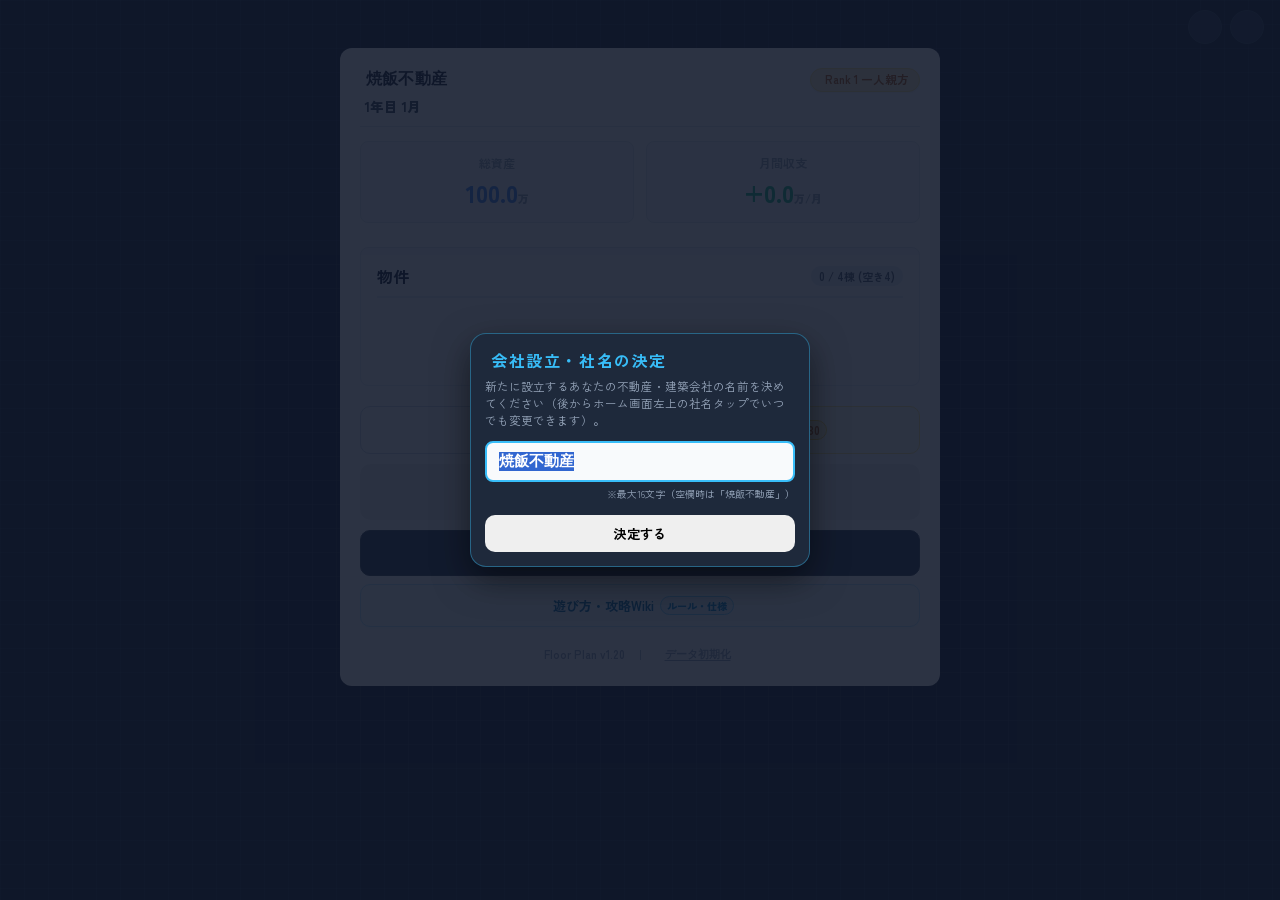
==== commit 33403433: "chore(release): bump version to v1.20" ====
--- a/index.html
+++ b/index.html
@@ -7,7 +7,7 @@
   <meta name="apple-mobile-web-app-status-bar-style" content="black-translucent">
   <meta name="theme-color" content="#1e293b">
   <meta name="description" content="壁・部屋・ドア・動線で間取り図を構築するパズルゲーム。不動産チラシ風のリザルトを楽しもう！">
-  <title>間取り図パズル — Floor Plan v1.19</title>
+  <title>間取り図パズル — Floor Plan v1.20</title>
   <link rel="preconnect" href="https://fonts.googleapis.com">
   <link href="https://fonts.googleapis.com/css2?family=Zen+Kaku+Gothic+New:wght@400;500;700;900&family=Space+Grotesk:wght@500;600;700&display=swap" rel="stylesheet">
   <script src="https://cdnjs.cloudflare.com/ajax/libs/tone/14.8.49/Tone.min.js"></script>
@@ -94,7 +94,7 @@
       </button>
       
       <div style="margin-top:16px; display:flex; align-items:center; justify-content:center; gap:10px; font-size:11px; color:#94a3b8; font-weight:bold;">
-        <span>Floor Plan v1.19</span>
+        <span>Floor Plan v1.20</span>
         <span aria-hidden="true">｜</span>
         <button id="btn-open-reset-confirm" type="button" style="background:none; border:none; padding:4px 6px; color:#94a3b8; font-size:11px; font-weight:bold; cursor:pointer; display:inline-flex; align-items:center; gap:3px; text-decoration:underline; text-underline-offset:2px;">
           <i class="ph-bold ph-trash"></i> データ初期化
@@ -1029,7 +1029,7 @@
         <div class="stat-item">
           <div class="stat-label">敷地・玄関</div>
           <div class="stat-value" style="display:flex; flex-direction:column; align-items:center; justify-content:center; gap:2px;">
-            <span id="stat-lot-name" style="font-size:12px; font-weight:bold; color:var(--c-text);">標準中型敷地</span>
+            <span id="stat-lot-name" style="font-size:12px; font-weight:bold; color:var(--c-text);">スクエアL</span>
             <span id="stat-entrance-facing" style="font-size:10px; color:#fde047; font-weight:normal;">南向き玄関</span>
           </div>
         </div>
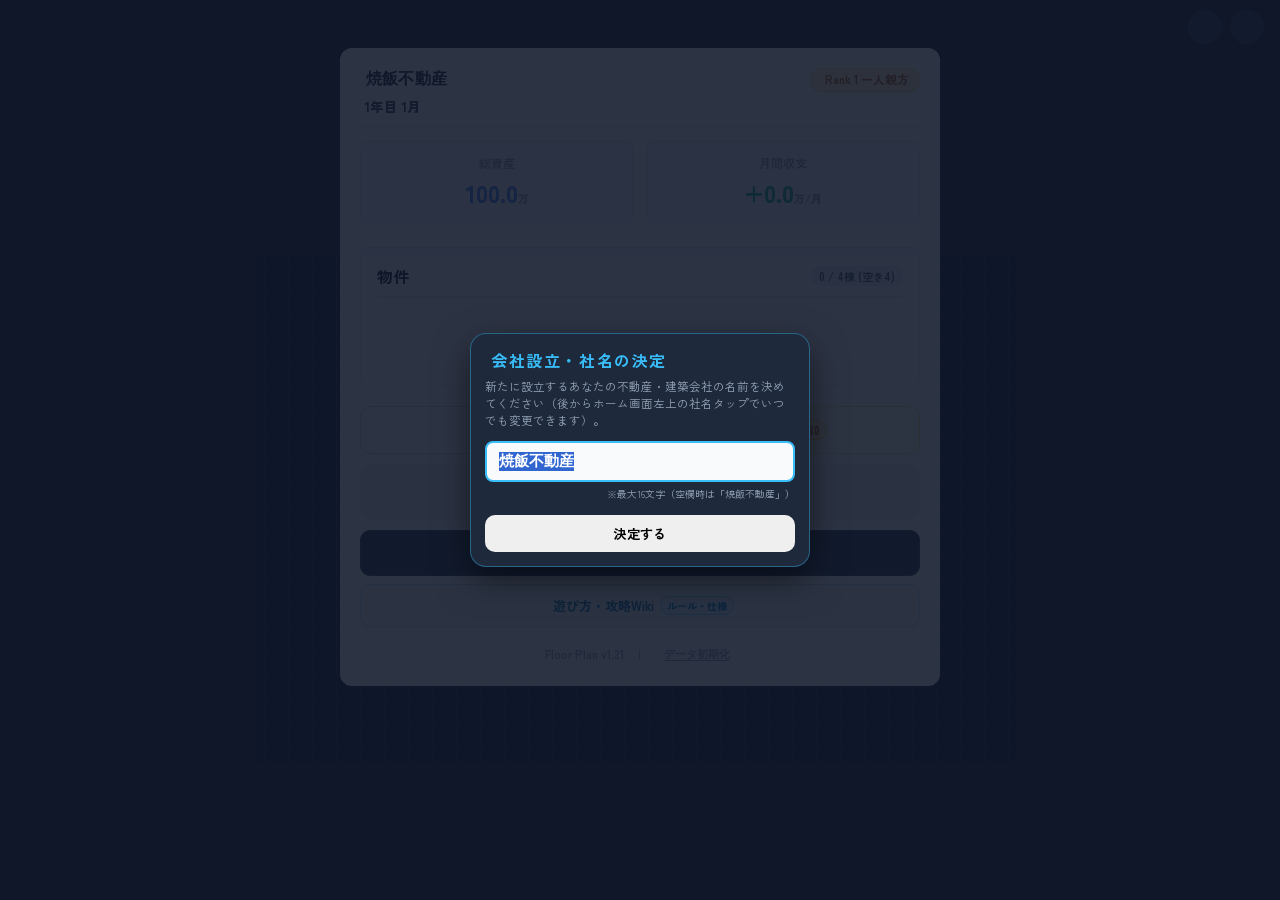
==== commit ed3ea0aa: "fix(ui,controls): fix keyboard shortcuts and responsive confirm overlay positioning (v1.21)" ====
--- a/index.html
+++ b/index.html
@@ -7,7 +7,7 @@
   <meta name="apple-mobile-web-app-status-bar-style" content="black-translucent">
   <meta name="theme-color" content="#1e293b">
   <meta name="description" content="壁・部屋・ドア・動線で間取り図を構築するパズルゲーム。不動産チラシ風のリザルトを楽しもう！">
-  <title>間取り図パズル — Floor Plan v1.20</title>
+  <title>間取り図パズル — Floor Plan v1.21</title>
   <link rel="preconnect" href="https://fonts.googleapis.com">
   <link href="https://fonts.googleapis.com/css2?family=Zen+Kaku+Gothic+New:wght@400;500;700;900&family=Space+Grotesk:wght@500;600;700&display=swap" rel="stylesheet">
   <script src="https://cdnjs.cloudflare.com/ajax/libs/tone/14.8.49/Tone.min.js"></script>
@@ -94,7 +94,7 @@
       </button>
       
       <div style="margin-top:16px; display:flex; align-items:center; justify-content:center; gap:10px; font-size:11px; color:#94a3b8; font-weight:bold;">
-        <span>Floor Plan v1.20</span>
+        <span>Floor Plan v1.21</span>
         <span aria-hidden="true">｜</span>
         <button id="btn-open-reset-confirm" type="button" style="background:none; border:none; padding:4px 6px; color:#94a3b8; font-size:11px; font-weight:bold; cursor:pointer; display:inline-flex; align-items:center; gap:3px; text-decoration:underline; text-underline-offset:2px;">
           <i class="ph-bold ph-trash"></i> データ初期化
@@ -896,23 +896,27 @@
       </div>
     </div>
 
-    <!-- 間取り図 画像保存・共有プレビューモーダル（iPhone/スマホ長押し保存＆共有シート対応） -->
+    <!-- 画像保存・共有プレビューモーダル（チラシ画像 / 図面のみ切替・スマホ長押し＆共有シート対応） -->
     <div id="image-save-modal" style="display:none; position:fixed; inset:0; background:rgba(15,23,42,0.94); z-index:350; align-items:center; justify-content:center; padding:16px;">
-      <div class="mission-card" style="position:relative; width:100%; max-width:400px; max-height:90vh; overflow-y:auto; text-align:center; border:1.5px solid rgba(56,189,248,0.45); box-shadow:0 15px 40px rgba(0,0,0,0.65); padding:16px; box-sizing:border-box;">
+      <div class="mission-card" style="position:relative; width:100%; max-width:420px; max-height:92vh; overflow-y:auto; text-align:center; border:1.5px solid rgba(56,189,248,0.45); box-shadow:0 15px 40px rgba(0,0,0,0.65); padding:16px; box-sizing:border-box;">
         <div style="display:flex; justify-content:space-between; align-items:center; border-bottom:1px solid rgba(255,255,255,0.1); padding-bottom:8px; margin-bottom:10px;">
           <div style="font-size:15px; font-weight:bold; color:var(--c-text); display:flex; align-items:center; gap:6px;">
-            <i class="ph-bold ph-image" style="color:#38bdf8;"></i> 間取り図の保存・共有
+            <i class="ph-bold ph-image" style="color:#38bdf8;"></i> 画像の保存・共有
           </div>
           <button id="btn-close-image-save" type="button" style="background:none; border:none; color:var(--c-text2); font-size:22px; cursor:pointer; padding:4px;"><i class="ph-bold ph-x"></i></button>
         </div>
 
-        <div style="background:rgba(56,189,248,0.14); border:1px solid rgba(56,189,248,0.35); color:#bae6fd; font-size:11.5px; line-height:1.5; padding:8px 10px; border-radius:8px; margin-bottom:10px; text-align:left;">
-          📱 <strong>iPhone / スマホの方:</strong><br>
-          下の<strong>画像を長押し</strong>して<strong>「“写真”に保存（画像を保存）」</strong>を選ぶか、下の<strong>「共有・カメラロールに保存」</strong>ボタンをタップしてください。
+        <div id="image-save-mode-tabs" style="display:none; gap:6px; margin-bottom:10px; background:rgba(15,23,42,0.75); padding:4px; border-radius:8px; border:1px solid rgba(255,255,255,0.12);">
+          <button id="btn-img-mode-flyer" type="button" class="btn" style="flex:1; padding:6px 8px; font-size:11.5px; font-weight:bold; border-radius:6px; cursor:pointer; justify-content:center;">📄 チラシ画像</button>
+          <button id="btn-img-mode-plan" type="button" class="btn" style="flex:1; padding:6px 8px; font-size:11.5px; font-weight:bold; border-radius:6px; cursor:pointer; justify-content:center;">📐 図面のみ</button>
+        </div>
+
+        <div style="background:rgba(56,189,248,0.14); border:1px solid rgba(56,189,248,0.35); color:#bae6fd; font-size:11px; line-height:1.45; padding:7px 10px; border-radius:8px; margin-bottom:10px; text-align:left;">
+          📱 <strong>iPhone / スマホの方:</strong> 下の<strong>画像を長押し</strong>して<strong>「“写真”に保存」</strong>を選ぶか、下の<strong>「共有・カメラロールに保存」</strong>を押してください。
         </div>
 
         <div style="background:#0f172a; padding:10px; border-radius:10px; border:1px solid rgba(255,255,255,0.12); margin-bottom:12px; display:flex; justify-content:center; align-items:center;">
-          <img id="image-save-preview" src="" alt="間取り図" style="max-width:100%; max-height:46vh; border-radius:6px; object-fit:contain; -webkit-touch-callout:default !important; user-select:auto !important; -webkit-user-select:auto !important; pointer-events:auto !important;" />
+          <img id="image-save-preview" src="" alt="物件画像プレビュー" style="max-width:100%; max-height:48vh; border-radius:6px; object-fit:contain; -webkit-touch-callout:default !important; user-select:auto !important; -webkit-user-select:auto !important; pointer-events:auto !important;" />
         </div>
 
         <div style="display:flex; flex-direction:column; gap:8px;">
@@ -1111,18 +1115,18 @@
             ピースを選んで敷地をタップ
           </div>
         </div>
-        <div id="confirm-overlay" style="display:none; position:absolute; z-index:100; align-items:center; gap:5px; width:max-content; pointer-events:none;">
-          <button id="btn-confirm-place" class="btn btn-amber" style="padding:10px 16px; border-radius:100px; box-shadow:0 4px 12px rgba(245,158,11,0.5); font-size:14px; color:#0f172a; font-weight:bold; white-space:nowrap; pointer-events:auto;"><i class="ph-bold ph-check"></i> 確定</button>
-          <div id="confirm-pc-tools" class="confirm-pc-tools">
-            <button id="btn-confirm-rotate" type="button" class="confirm-mini-btn" title="回転 (Rキー)">
-              <i class="ph-bold ph-arrow-rotate-right" style="color:var(--c-amber-lt);"></i>
-              <span>回転</span>
-            </button>
-            <button id="btn-confirm-mirror" type="button" class="confirm-mini-btn" title="左右反転 (Fキー)">
-              <i class="ph-bold ph-arrows-left-right" style="color:#a5b4fc;"></i>
-              <span id="btn-confirm-mirror-label">反転</span>
-            </button>
-          </div>
+      </div>
+      <div id="confirm-overlay" style="display:none; position:absolute; z-index:100; align-items:center; gap:5px; width:max-content; pointer-events:none;">
+        <button id="btn-confirm-place" class="btn btn-amber" style="padding:10px 16px; border-radius:100px; box-shadow:0 4px 12px rgba(245,158,11,0.5); font-size:14px; color:#0f172a; font-weight:bold; white-space:nowrap; pointer-events:auto;"><i class="ph-bold ph-check"></i> 確定</button>
+        <div id="confirm-pc-tools" class="confirm-pc-tools">
+          <button id="btn-confirm-rotate" type="button" class="confirm-mini-btn" title="回転 (Rキー)">
+            <i class="ph-bold ph-arrow-rotate-right" style="color:var(--c-amber-lt);"></i>
+            <span>回転</span>
+          </button>
+          <button id="btn-confirm-mirror" type="button" class="confirm-mini-btn" title="左右反転 (Fキー)">
+            <i class="ph-bold ph-arrows-left-right" style="color:#a5b4fc;"></i>
+            <span id="btn-confirm-mirror-label">反転</span>
+          </button>
         </div>
       </div>
     </main>
@@ -1234,59 +1238,97 @@
       <!-- Flyer header -->
       <div class="flyer-head">
         <div class="flyer-head-left">
-          <i class="ph-fill ph-house-line" style="font-size:20px;"></i>
-          <span class="flyer-head-title">物件詳細シート</span>
-        </div>
-        <span id="flyer-clear-badge" class="flyer-badge">満足度</span>
+          <span class="flyer-head-pill">特選物件チラシ</span>
+          <span class="flyer-head-title" id="flyer-head-meta">物件詳細シート</span>
+        </div>
+        <div class="flyer-head-right">
+          <span id="flyer-head-status" class="flyer-head-status">新築物件</span>
+          <span id="flyer-head-rank" class="flyer-head-rank">Rank A</span>
+        </div>
       </div>
 
       <!-- Flyer body -->
       <div class="flyer-body">
 
-        <!-- Catchphrase -->
-        <div>
-          <div class="flyer-catch-sub" id="flyer-sub-catch">【特選・最新物件】</div>
-          <div class="flyer-catch-main" id="flyer-main-catch">物件名が入ります</div>
-        </div>
-
-        <!-- Rent -->
-        <div class="flyer-rent-box">
-          <div class="flyer-rent-label">月額家賃</div>
-          <div class="flyer-rent-row">
-            <span class="flyer-rent-val font-num" id="flyer-rent">0.0</span>
-            <span class="flyer-rent-unit">万円</span>
-            <span id="flyer-rent-diff" class="flyer-rent-diff"></span>
-          </div>
-          <div class="flyer-rent-note">敷金0・礼金0 / 仲介手数料無料</div>
+        <!-- Headline + Satisfaction Stamp -->
+        <div class="flyer-headline-row">
+          <div class="flyer-headline-text">
+            <div class="flyer-catch-sub" id="flyer-sub-catch">【特選・最新物件】</div>
+            <div class="flyer-catch-main" id="flyer-main-catch">物件名が入ります</div>
+          </div>
+          <div id="flyer-clear-badge" class="flyer-stamp">
+            <span class="flyer-stamp-top">満足度</span>
+            <span class="flyer-stamp-val font-num">100%</span>
+            <span class="flyer-stamp-sub">大満足 ♥</span>
+          </div>
+        </div>
+
+        <!-- Hero 2-Col (Desktop) / 1-Col (Mobile) -->
+        <div class="flyer-hero-grid">
+          <!-- Floor plan thumbnail -->
+          <div class="flyer-thumbnail">
+            <div class="flyer-thumbnail-label" style="display:flex; justify-content:space-between; align-items:center; width:100%;">
+              <span style="display:inline-flex; align-items:center; gap:4px;">
+                <i class="ph-bold ph-floor-plan" style="color:#64748b;"></i>
+                完成間取り図
+              </span>
+              <button id="btn-save-result-png" type="button" style="background:#f8fafc; color:#0f172a; border:1px solid #cbd5e1; border-radius:6px; padding:3px 8px; font-size:11px; font-weight:bold; display:inline-flex; align-items:center; gap:4px; cursor:pointer; box-shadow:0 1px 2px rgba(0,0,0,0.05);">
+                <i class="ph-bold ph-download-simple" style="color:var(--c-blue);"></i> 💾 画像保存
+              </button>
+            </div>
+            <div class="flyer-canvas-frame">
+              <canvas id="result-canvas"></canvas>
+            </div>
+          </div>
+
+          <!-- Right column: Rent, Specs, Combos -->
+          <div class="flyer-hero-right">
+            <!-- Rent -->
+            <div class="flyer-rent-box">
+              <div style="display:flex; align-items:baseline; justify-content:space-between; gap:6px; flex-wrap:wrap;">
+                <span class="flyer-rent-label">月額家賃</span>
+                <span id="flyer-rent-diff" class="flyer-rent-diff"></span>
+              </div>
+              <div class="flyer-rent-row">
+                <span class="flyer-rent-val font-num" id="flyer-rent">0.0</span>
+                <span class="flyer-rent-unit">万円 / 月</span>
+              </div>
+              <div class="flyer-rent-note">敷金0・礼金0 / 仲介手数料無料</div>
+            </div>
+
+            <!-- Property Specs -->
+            <div class="flyer-spec-box" id="flyer-spec-rows"></div>
+
+            <!-- Feature Combo Pills -->
+            <div>
+              <div class="flyer-combo-heading">■ 物件の特徴・コンボ</div>
+              <div class="flyer-combo-pills" id="flyer-combo-pills"></div>
+            </div>
+          </div>
+        </div>
+
+        <!-- Tenant Comment -->
+        <div class="flyer-comment-box">
+          <div class="flyer-comment-title" id="flyer-comment-title">
+            <i class="ph-bold ph-chat-centered-dots"></i>
+            <span>入居者の声</span>
+          </div>
+          <div class="flyer-comment-text" id="flyer-comment">—</div>
         </div>
 
         <!-- Construction Cost & ROI -->
-        <div id="flyer-cost-box" style="background:#f1f5f9; border:1px solid #cbd5e1; border-radius:var(--r-md); padding:9px 12px; font-size:11px; color:#334155;">
+        <div id="flyer-cost-box" class="flyer-cost-section">
           <div id="flyer-cost-row" onclick="toggleFlyerBreakdown('cost')" style="display:flex; justify-content:space-between; align-items:baseline; margin-bottom:4px; cursor:pointer; padding:2px 4px; border-radius:4px; transition:background 0.15s;" title="タップで内訳を表示">
             <span style="font-weight:700; color:#475569; display:inline-flex; align-items:center; gap:3px;">💰 建築費 <i class="ph-bold ph-info" style="font-size:11px; color:#64748b;"></i></span>
             <strong id="flyer-total-cost" class="font-num" style="font-size:15px; font-weight:800; color:#0f172a;">0.0万円</strong>
           </div>
           <div id="flyer-cost-detail" style="display:none;"></div>
-          <div id="flyer-roi-note" style="font-size:10px; color:#0369a1; background:#e0f2fe; border:1px solid #bae6fd; border-radius:4px; padding:4px 6px; display:flex; justify-content:space-between; align-items:center; gap:4px;">
+          <div id="flyer-roi-note" style="font-size:10px; color:#0369a1; background:#e0f2fe; border:1px solid #bae6fd; border-radius:4px; padding:4px 6px; display:flex; justify-content:space-between; align-items:center; gap:4px; flex-wrap:wrap;">
             <span>査定額: 0.0万</span>
             <span>維持費: -0.0万/月</span>
             <span>回収目安: —</span>
           </div>
           <div id="flyer-breakdown-drawer" style="display:none; margin-top:6px; padding:7px 9px; background:#ffffff; border:1px solid #93c5fd; border-radius:6px; font-size:10.5px; color:#1e293b; line-height:1.5; box-shadow:0 2px 6px rgba(0,0,0,0.04);"></div>
-        </div>
-
-        <!-- Floor plan thumbnail -->
-        <div class="flyer-thumbnail">
-          <div class="flyer-thumbnail-label" style="display:flex; justify-content:space-between; align-items:center; width:100%;">
-            <span style="display:inline-flex; align-items:center; gap:4px;">
-              <i class="ph-bold ph-floor-plan" style="color:#64748b;"></i>
-              完成間取り図
-            </span>
-            <button id="btn-save-result-png" type="button" style="background:#f8fafc; color:#0f172a; border:1px solid #cbd5e1; border-radius:6px; padding:3px 8px; font-size:11px; font-weight:bold; display:inline-flex; align-items:center; gap:4px; cursor:pointer; box-shadow:0 1px 2px rgba(0,0,0,0.05);">
-              <i class="ph-bold ph-download-simple" style="color:var(--c-blue);"></i> 💾 画像保存
-            </button>
-          </div>
-          <canvas id="result-canvas"></canvas>
         </div>
 
         <!-- Report list -->
@@ -1294,22 +1336,13 @@
           <div class="flyer-report-title" style="display:flex; justify-content:space-between; align-items:center; gap:8px;">
             <span style="display:inline-flex; align-items:center; gap:5px;">
               <i class="ph-bold ph-chart-polar" style="color:#3b82f6;font-size:13px;"></i>
-              診断
+              査定・診断明細
             </span>
             <button id="btn-help-result" type="button" class="wiki-jump-pill wiki-jump-pill-light">
               <i class="ph-bold ph-book-open-text"></i> 査定・引き渡し仕様
             </button>
           </div>
           <div class="report-list" id="report-list"></div>
-        </div>
-
-        <!-- Architect comment -->
-        <div class="flyer-comment-box">
-          <div class="flyer-comment-title" id="flyer-comment-title">
-            <i class="ph-bold ph-chat-centered-dots"></i>
-            <span>入居者の声</span>
-          </div>
-          <div class="flyer-comment-text" id="flyer-comment">—</div>
         </div>
 
       </div><!-- /flyer-body -->
--- a/style.css
+++ b/style.css
@@ -599,30 +599,41 @@
     }
 
     .flyer-wrap {
-      width: 100%; max-width: 400px;
+      width: 100%; max-width: 410px;
       max-height: 96vh;
       display: flex; flex-direction: column;
       overflow: hidden;
       border-radius: var(--r-xl);
-      border: 3px solid var(--c-amber);
+      border: 2.5px solid #0f172a;
       box-shadow: 0 20px 60px rgba(0,0,0,0.7), 0 0 40px rgba(245,158,11,0.15);
     }
 
     /* Flyer header */
     .flyer-head {
-      background: var(--c-amber);
+      background: #0f172a;
+      border-bottom: 3px solid var(--c-amber);
       padding: 10px 14px;
       display: flex; align-items: center; justify-content: space-between;
-      color: #0f172a; flex-shrink: 0;
-    }
-    .flyer-head-left { display: flex; align-items: center; gap: 6px; }
-    .flyer-head-title { font-size: 11px; font-weight: 900; letter-spacing: 0.08em; }
-    .flyer-badge {
-      font-size: 10px; font-weight: 900;
-      padding: 3px 10px; border-radius: 100px;
-    }
-    .flyer-badge.clear { background: #0f172a; color: var(--c-amber-lt); }
-    .flyer-badge.fail  { background: #0f172a; color: #fda4af; }
+      gap: 8px; flex-wrap: wrap;
+      color: #f8fafc; flex-shrink: 0;
+    }
+    .flyer-head-left { display: flex; align-items: center; gap: 8px; min-width: 0; flex-wrap: wrap; }
+    .flyer-head-pill {
+      background: var(--c-amber); color: #0f172a;
+      font-size: 10px; font-weight: 900; padding: 2px 7px; border-radius: 4px;
+      letter-spacing: 0.04em; white-space: nowrap;
+    }
+    .flyer-head-title { font-size: 12px; font-weight: 800; color: #f8fafc; white-space: nowrap; overflow: hidden; text-overflow: ellipsis; }
+    .flyer-head-right { display: flex; align-items: center; gap: 5px; flex-shrink: 0; }
+    .flyer-head-status {
+      background: #0284c7; color: #ffffff;
+      font-size: 10px; font-weight: 800; padding: 2px 7px; border-radius: 4px; white-space: nowrap;
+    }
+    .flyer-head-rank {
+      background: #64748b; color: #ffffff;
+      font-family: 'Space Grotesk', sans-serif;
+      font-size: 10.5px; font-weight: 900; padding: 2px 7px; border-radius: 4px; white-space: nowrap;
+    }
 
     /* Flyer body */
     .flyer-body {
@@ -633,52 +644,118 @@
       display: flex; flex-direction: column; gap: 12px;
     }
 
-    /* Catchphrase */
+    /* Headline + Stamp */
+    .flyer-headline-row {
+      display: flex; align-items: center; justify-content: space-between; gap: 8px;
+      padding: 0 3px 10px 0;
+      border-bottom: 1px solid #cbd5e1;
+    }
+    .flyer-headline-text { flex: 1; min-width: 0; text-align: left; }
     .flyer-catch-sub {
-      font-size: 9px; font-weight: 700; letter-spacing: 0.12em;
-      color: #64748b; text-align: center;
+      font-size: 11px; font-weight: 800; letter-spacing: 0.04em;
+      color: #2563eb; margin-bottom: 3px;
     }
     .flyer-catch-main {
-      font-size: 14px; font-weight: 900; line-height: 1.5;
-      color: #0f172a; text-align: center;
+      font-size: clamp(12.5px, 3.4vw, 17px);
+      font-weight: 900; line-height: 1.42;
+      color: #0f172a; text-align: left;
+      white-space: pre-line;
+      word-break: break-word;
+    }
+    .flyer-stamp {
+      width: 68px; height: 68px; border-radius: 50%;
+      border: 2.5px solid #e11d48;
+      box-shadow: inset 0 0 0 2px #ffffff, inset 0 0 0 3px #e11d48;
+      background: rgba(255, 255, 255, 0.96);
+      color: #e11d48;
+      display: flex; flex-direction: column; align-items: center; justify-content: center;
+      flex-shrink: 0; transform: rotate(-8deg);
+      line-height: 1.1; user-select: none;
+    }
+    .flyer-stamp-top { font-size: 8px; font-weight: 800; }
+    .flyer-stamp-val { font-size: 16px; font-weight: 900; margin: 1px 0; }
+    .flyer-stamp-sub { font-size: 8.5px; font-weight: 800; }
+
+    /* Hero 1-col / 2-col */
+    .flyer-hero-grid {
+      display: grid; grid-template-columns: minmax(0, 1fr); gap: 12px; align-items: start;
+    }
+    .flyer-hero-right {
+      display: flex; flex-direction: column; gap: 9px; min-width: 0;
     }
 
     /* Rent */
     .flyer-rent-box {
-      background: #f8fafc;
-      border: 2px solid #0f172a;
+      background: #fffbeb;
+      border: 1.5px solid #f59e0b;
+      border-left: 5px solid #f59e0b;
       border-radius: var(--r-md);
-      padding: 12px; text-align: center;
+      padding: 10px 12px; text-align: left;
     }
     .flyer-rent-label {
-      font-size: 9px; font-weight: 700; color: #64748b; letter-spacing: 0.08em;
+      font-size: 10.5px; font-weight: 800; color: #92400e; letter-spacing: 0.04em;
     }
     .flyer-rent-row {
-      display: flex; align-items: baseline; justify-content: center; gap: 4px;
-      margin-top: 4px;
+      display: flex; align-items: baseline; justify-content: flex-start; gap: 4px;
+      margin-top: 2px;
     }
     .flyer-rent-val {
       font-family: 'Space Grotesk', sans-serif;
-      font-size: 36px; font-weight: 700; color: #1d4ed8; line-height: 1;
-    }
-    .flyer-rent-unit { font-size: 14px; font-weight: 700; }
-    .flyer-rent-diff { font-size: 11px; font-weight: 700; margin-left: 4px; }
+      font-size: 32px; font-weight: 700; color: #0f172a; line-height: 1;
+    }
+    .flyer-rent-unit { font-size: 13px; font-weight: 700; color: #475569; }
+    .flyer-rent-diff { font-size: 10.5px; font-weight: 700; }
     .flyer-rent-diff.clear { color: #059669; }
     .flyer-rent-diff.fail  { color: #e11d48; }
-    .flyer-rent-note { font-size: 9px; color: #94a3b8; margin-top: 4px; }
+    .flyer-rent-note { font-size: 9.5px; color: #78716c; margin-top: 3px; }
+
+    /* Spec Strip */
+    .flyer-spec-box {
+      background: #f8fafc; border: 1px solid #cbd5e1; border-radius: 6px;
+      padding: 7px 10px; display: flex; flex-direction: column; gap: 4px;
+      font-size: 11px; color: #0f172a;
+    }
+    .flyer-spec-row { display: flex; align-items: baseline; gap: 8px; line-height: 1.35; }
+    .flyer-spec-k { color: #64748b; font-weight: 700; flex-shrink: 0; min-width: 36px; font-size: 10.5px; }
+    .flyer-spec-v { font-weight: 700; color: #0f172a; min-width: 0; word-break: break-word; }
+
+    /* Combo Feature Pills */
+    .flyer-combo-heading { font-size: 10.5px; font-weight: 700; color: #475569; margin-bottom: 5px; }
+    .flyer-combo-pills { display: flex; flex-wrap: wrap; gap: 5px; }
+    .flyer-combo-chip {
+      font-size: 10.5px; font-weight: 700; padding: 2px 7px; border-radius: 4px;
+      border: 1px solid; line-height: 1.35; white-space: nowrap;
+    }
+
+    /* Cost & ROI secondary section */
+    .flyer-cost-section {
+      background: #f1f5f9; border: 1px solid #cbd5e1;
+      border-radius: var(--r-md); padding: 9px 12px;
+      font-size: 11px; color: #334155;
+    }
 
     /* Thumbnail */
     .flyer-thumbnail {
       display: flex; flex-direction: column; align-items: center; gap: 6px;
     }
     .flyer-thumbnail-label {
-      font-size: 10px; font-weight: 700; color: #64748b;
+      font-size: 10.5px; font-weight: 700; color: #475569;
       align-self: flex-start; display: flex; align-items: center; gap: 4px;
     }
+    .flyer-canvas-frame {
+      background: #ffffff; border: 1.5px solid #94a3b8; border-radius: 4px;
+      padding: 2px; box-shadow: 0 2px 8px rgba(0,0,0,0.08);
+      max-width: 100%;
+    }
     #result-canvas {
-      border-radius: var(--r-sm);
-      border: 1px solid #e2e8f0;
-      box-shadow: 0 2px 8px rgba(0,0,0,0.1);
+      display: block;
+      max-width: 100%; height: auto;
+      border-radius: 2px;
+    }
+
+    @media (min-width: 580px) {
+      .flyer-wrap { max-width: 590px; }
+      .flyer-hero-grid { grid-template-columns: 264px minmax(0, 1fr); gap: 14px; }
     }
 
     /* Hidden request reveal */
@@ -717,15 +794,16 @@
 
     /* Architect comment */
     .flyer-comment-box {
-      background: #fffbeb; border: 1px solid #fde68a;
+      background: #f8fafc; border: 1px solid #cbd5e1;
+      border-left: 4px solid #3b82f6;
       border-radius: var(--r-md); padding: 10px 12px;
     }
     .flyer-comment-title {
-      font-size: 10px; font-weight: 700; color: #92400e;
+      font-size: 10.5px; font-weight: 700; color: #1d4ed8;
       display: flex; align-items: center; gap: 4px; margin-bottom: 4px;
     }
     .flyer-comment-text {
-      font-size: 11px; color: #78350f; line-height: 1.6;
+      font-size: 11.5px; color: #1e293b; line-height: 1.55;
     }
 
     /* Flyer footer */
@@ -827,6 +905,19 @@
       border-color: #818cf8;
       color: #e0e7ff;
     }
+    #confirm-overlay.is-stacked {
+      flex-direction: column;
+      align-items: center;
+      gap: 4px;
+    }
+    #confirm-overlay.is-stacked #btn-confirm-place {
+      padding: 7px 14px !important;
+      font-size: 13px !important;
+    }
+    #confirm-overlay.is-stacked .confirm-mini-btn {
+      padding: 6px 9px;
+      font-size: 11px;
+    }
 
     /* ===== HELP WIKI TABS & CARDS ===== */
     .help-tabs-row {
@@ -936,9 +1027,10 @@
     body.is-plicy .flyer-head {
       justify-content: flex-start;
       gap: 8px;
+      padding-right: 84px;
     }
     body.is-plicy .flyer-head-left,
-    body.is-plicy .flyer-badge {
+    body.is-plicy .flyer-head-right {
       flex-shrink: 0;
       white-space: nowrap;
     }
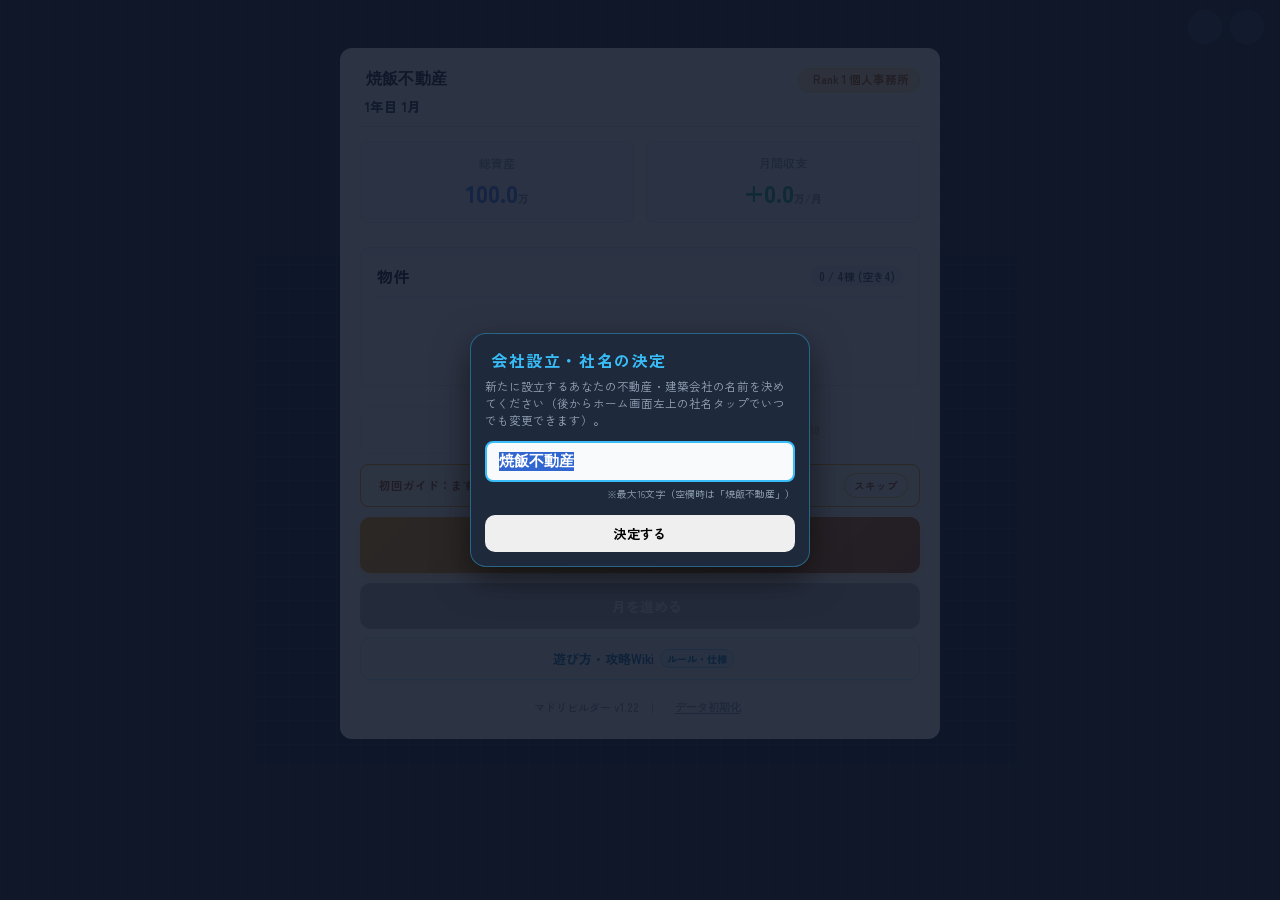
==== commit d6a8fd8a: "chore(release): finalize v1.22 production edition" ====
--- a/index.html
+++ b/index.html
@@ -7,7 +7,7 @@
   <meta name="apple-mobile-web-app-status-bar-style" content="black-translucent">
   <meta name="theme-color" content="#1e293b">
   <meta name="description" content="壁・部屋・ドア・動線で間取り図を構築するパズルゲーム。不動産チラシ風のリザルトを楽しもう！">
-  <title>間取り図パズル — Floor Plan v1.21</title>
+  <title>マドリビルダー 〜間取り図パズル〜 v1.22</title>
   <link rel="preconnect" href="https://fonts.googleapis.com">
   <link href="https://fonts.googleapis.com/css2?family=Zen+Kaku+Gothic+New:wght@400;500;700;900&family=Space+Grotesk:wght@500;600;700&display=swap" rel="stylesheet">
   <script src="https://cdnjs.cloudflare.com/ajax/libs/tone/14.8.49/Tone.min.js"></script>
@@ -81,6 +81,13 @@
           <span id="home-records-badge" style="font-size:11px; background:#fef3c7; color:#b45309; border:1px solid #fcd34d; padding:1px 6px; border-radius:10px; font-weight:800;">0/30</span>
         </button>
       </div>
+      <div id="tutorial-home-banner" class="tutorial-banner tutorial-banner-light" style="display:none; margin-bottom:10px;">
+        <div class="tutorial-banner-body">
+          <i class="ph-fill ph-sparkle" style="color:#d97706; font-size:16px; flex-shrink:0;"></i>
+          <span id="tutorial-home-text"></span>
+        </div>
+        <button id="btn-skip-tutorial-home" type="button" class="tutorial-skip-btn tutorial-skip-btn-light">スキップ</button>
+      </div>
       <button id="btn-go-mission" class="btn btn-primary" style="width:100%; padding:16px; font-size:16px; font-weight:bold; margin-bottom:10px; cursor:pointer;">
         <i class="ph-bold ph-briefcase" style="margin-right:8px;"></i>新規案件を探す
       </button>
@@ -93,8 +100,12 @@
         <span style="font-size:10px; background:#e0f2fe; color:#0284c7; border:1px solid #7dd3fc; padding:1px 6px; border-radius:10px; font-weight:800;">ルール・仕様</span>
       </button>
       
-      <div style="margin-top:16px; display:flex; align-items:center; justify-content:center; gap:10px; font-size:11px; color:#94a3b8; font-weight:bold;">
-        <span>Floor Plan v1.21</span>
+      <div style="margin-top:16px; display:flex; align-items:center; justify-content:center; gap:8px; flex-wrap:wrap; font-size:11px; color:#94a3b8; font-weight:bold;">
+        <span>マドリビルダー v1.22</span>
+        <span id="home-footer-tut-sep" aria-hidden="true">｜</span>
+        <button id="btn-replay-tutorial-footer" type="button" style="background:none; border:none; padding:4px 6px; color:#0284c7; font-size:11px; font-weight:bold; cursor:pointer; display:inline-flex; align-items:center; gap:3px; text-decoration:underline; text-underline-offset:2px;">
+          <i class="ph-bold ph-graduation-cap"></i> チュートリアル
+        </button>
         <span aria-hidden="true">｜</span>
         <button id="btn-open-reset-confirm" type="button" style="background:none; border:none; padding:4px 6px; color:#94a3b8; font-size:11px; font-weight:bold; cursor:pointer; display:inline-flex; align-items:center; gap:3px; text-decoration:underline; text-underline-offset:2px;">
           <i class="ph-bold ph-trash"></i> データ初期化
@@ -370,7 +381,7 @@
             <span>人件費・求人費: <strong id="mem-salaries" style="color:var(--c-rose);">-0.0万</strong></span>
           </div>
           <div id="mem-loan-breakdown" style="display:none; font-size:11px; color:#94a3b8; border-top:1px dashed rgba(255,255,255,0.1); margin-top:6px; padding-top:6px; justify-content:space-between;">
-            <span>銀行返済(元利): <strong id="mem-loan-pay" style="color:var(--c-rose);">-0.0万</strong></span>
+            <span>借入返済(元利): <strong id="mem-loan-pay" style="color:var(--c-rose);">-0.0万</strong></span>
             <span>残債: <strong id="mem-debt-rem" style="color:#fde047;">0.0万</strong></span>
           </div>
         </div>
@@ -431,7 +442,7 @@
         <button id="btn-skip-close" style="position:absolute; top:12px; right:12px; padding:8px; background:none; border:none; color:var(--c-text2); font-size:22px; cursor:pointer;"><i class="ph-bold ph-x"></i></button>
         <div style="font-size:28px; margin-bottom:4px;">⏳</div>
         <div style="font-size:16px; font-weight:bold; color:var(--c-text); margin-bottom:2px;">時間を進める（月送り）</div>
-        <div id="skip-modal-current-date" style="font-size:12px; color:var(--c-amber); font-weight:bold; margin-bottom:12px;">第1ヶ月目（1年目 1月）</div>
+        <div id="skip-modal-current-date" style="font-size:12px; color:var(--c-amber); font-weight:bold; margin-bottom:12px;">現在：1年目 1月</div>
         
         <div style="background:var(--c-surface2); border:1px solid rgba(255,255,255,0.08); border-radius:8px; padding:8px 12px; margin-bottom:12px; font-size:12px; display:flex; justify-content:space-between; align-items:center;">
           <span style="color:var(--c-text2);">現在の月間見込み収支:</span>
@@ -465,6 +476,45 @@
         <div style="display:flex; gap:8px;">
           <button id="btn-co-name-cancel" class="btn btn-slate" style="flex:1; padding:9px; font-size:13px; cursor:pointer;">キャンセル</button>
           <button id="btn-co-name-save" class="btn btn-primary" style="flex:1.4; padding:9px; font-size:13px; font-weight:bold; cursor:pointer; justify-content:center;">決定する</button>
+        </div>
+      </div>
+    </div>
+
+    <!-- チュートリアル導入モーダル（基本のプレイフロー案内） -->
+    <div id="tutorial-intro-modal" style="display:none; position:fixed; inset:0; background:rgba(15,23,42,0.88); z-index:265; align-items:center; justify-content:center; padding:16px;">
+      <div class="mission-card" style="position:relative; width:100%; max-width:360px; max-height:88vh; overflow-y:auto; text-align:left; border:1.5px solid rgba(251,191,36,0.5); box-shadow:0 12px 35px rgba(0,0,0,0.55); padding:16px; box-sizing:border-box;">
+        <div class="mission-card-title" style="color:var(--c-amber-lt); margin-bottom:8px; display:flex; align-items:center; gap:6px; font-size:16px;">
+          <i class="ph-bold ph-compass"></i> <span id="tut-intro-title">基本の遊び方</span>
+        </div>
+        <div id="tut-intro-lead" style="font-size:12px; color:#e2e8f0; margin-bottom:12px; line-height:1.55;">
+          作った間取りを賃貸物件として貸し出し、毎月の家賃収入で会社を大きくするゲームです。
+        </div>
+        <div class="tut-flow-list">
+          <div class="tut-flow-item">
+            <span class="tut-flow-num">1</span>
+            <div><strong>依頼を受ける</strong><span>クライアントの要望と敷地を確認</span></div>
+          </div>
+          <div class="tut-flow-item">
+            <span class="tut-flow-num">2</span>
+            <div><strong>間取りを組む</strong><span>部屋を隣り合わせて繋ぎ、家賃アップ</span></div>
+          </div>
+          <div class="tut-flow-item">
+            <span class="tut-flow-num">3</span>
+            <div><strong>引き渡す</strong><span>完成後、自社の所有物件に登録される</span></div>
+          </div>
+          <div class="tut-flow-item">
+            <span class="tut-flow-num">4</span>
+            <div><strong>月を進めて稼ぐ</strong><span>家賃で資金を増やし、会社や手札を強化</span></div>
+          </div>
+        </div>
+        <div id="tut-intro-note" style="font-size:11px; color:#bae6fd; background:rgba(14,116,144,0.22); border:1px solid rgba(56,189,248,0.3); border-radius:6px; padding:7px 9px; margin-bottom:14px; line-height:1.45;">
+          まずは固定の1Kを1棟組んで、建築費や家賃の目安・基本操作を体験しよう！
+        </div>
+        <div style="display:flex; gap:8px;">
+          <button id="btn-tut-intro-skip" type="button" class="btn btn-slate" style="flex:1; padding:10px; font-size:12.5px; cursor:pointer; justify-content:center;">スキップ</button>
+          <button id="btn-tut-intro-start" type="button" class="btn btn-amber" style="flex:1.7; padding:10px; font-size:13px; font-weight:bold; cursor:pointer; justify-content:center;">
+            <i class="ph-bold ph-play-circle"></i> 始める
+          </button>
         </div>
       </div>
     </div>
@@ -567,40 +617,46 @@
         <div id="ending-company-name" style="font-size:15px; font-weight:900; color:#38bdf8; margin-bottom:12px;">焼飯不動産 殿</div>
 
         <div style="background:rgba(245,158,11,0.12); border:1px solid rgba(245,158,11,0.35); color:#fef3c7; font-size:11.5px; line-height:1.6; padding:10px 12px; border-radius:8px; margin-bottom:14px; text-align:left;">
-          おめでとうございます！一人親方から始まった不動産屋は、見事に自社ビルを構える地域屈指の一流企業へと成長しました！
+          おめでとうございます！小さな個人事務所から始まった不動産屋は、見事に自社ビルを構える地域屈指の一流企業へと成長しました！
         </div>
 
         <div style="background:var(--c-surface2); border:1px solid rgba(255,255,255,0.1); border-radius:8px; padding:12px; margin-bottom:14px; text-align:left; font-size:12px;">
-          <div style="font-size:11px; color:#fde047; font-weight:bold; margin-bottom:8px; border-bottom:1px solid rgba(255,255,255,0.1); padding-bottom:4px; display:flex; align-items:center; gap:5px;">
-            <i class="ph-fill ph-Buildings"></i> 経営達成レコード
-          </div>
-          <div style="display:flex; justify-content:space-between; margin-bottom:6px;">
+          <div style="font-size:11px; color:#fde047; font-weight:bold; margin-bottom:8px; border-bottom:1px solid rgba(255,255,255,0.1); padding-bottom:4px; display:flex; align-items:center; justify-content:space-between; gap:5px;">
+            <span style="display:inline-flex; align-items:center; gap:5px;"><i class="ph-fill ph-buildings"></i> 経営達成レコード</span>
+            <span style="font-size:10px; font-weight:600; color:#94a3b8;">※達成時点の記録</span>
+          </div>
+          <div style="display:flex; justify-content:space-between; margin-bottom:6px; gap:8px;">
             <span style="color:var(--c-text2);">本社ビル到達時期:</span>
-            <strong id="ending-date" style="color:var(--c-text);">1年目 1月</strong>
-          </div>
-          <div style="display:flex; justify-content:space-between; margin-bottom:6px;">
-            <span style="color:var(--c-text2);">現在の総資産:</span>
-            <strong id="ending-funds" style="color:var(--c-emerald);">100.0 万円</strong>
-          </div>
-          <div style="display:flex; justify-content:space-between; margin-bottom:6px;">
-            <span style="color:var(--c-text2);">管理物件総数:</span>
-            <strong id="ending-props" style="color:#38bdf8;">0 棟</strong>
-          </div>
-          <div style="display:flex; justify-content:space-between; margin-bottom:6px;">
-            <span style="color:var(--c-text2);">累計施工 / 累計家賃収入:</span>
-            <strong id="ending-lifetime" style="color:var(--c-text);">0件 / 0.0万</strong>
-          </div>
-          <div style="display:flex; justify-content:space-between;">
-            <span style="color:var(--c-text2);">発見コンボ・珍間取り数:</span>
-            <strong id="ending-combos" style="color:#fbbf24;">0 / 30 種</strong>
+            <strong id="ending-date" style="color:var(--c-text); white-space:nowrap;">1年目 1月</strong>
+          </div>
+          <div style="display:flex; justify-content:space-between; margin-bottom:6px; gap:8px; align-items:baseline;">
+            <span style="color:var(--c-text2);">達成時の所持資金:</span>
+            <strong id="ending-funds" style="color:var(--c-emerald); text-align:right;">100.0 万円</strong>
+          </div>
+          <div style="display:flex; justify-content:space-between; margin-bottom:6px; gap:8px;">
+            <span style="color:var(--c-text2);">管理物件数:</span>
+            <strong id="ending-props" style="color:#38bdf8; white-space:nowrap;">0 棟</strong>
+          </div>
+          <div style="display:flex; justify-content:space-between; margin-bottom:6px; gap:8px;">
+            <span style="color:var(--c-text2);">累計施工 / 累計家賃:</span>
+            <strong id="ending-lifetime" style="color:var(--c-text); white-space:nowrap;">0件 / 0.0万</strong>
+          </div>
+          <div style="display:flex; justify-content:space-between; gap:8px;">
+            <span style="color:var(--c-text2);">発見コンボ図鑑:</span>
+            <strong id="ending-combos" style="color:#fbbf24; white-space:nowrap;">0 / 30 種</strong>
           </div>
         </div>
 
         <div style="display:flex; flex-direction:column; gap:8px;">
-          <button id="btn-ending-copy" type="button" class="btn btn-secondary" style="width:100%; padding:11px; font-size:12.5px; font-weight:bold; cursor:pointer; background:#334155; color:#f8fafc; border:1px solid #64748b; justify-content:center; gap:6px;">
-            <i class="ph-bold ph-copy"></i> 結果をテキストコピー
-          </button>
-          <button id="btn-ending-continue" type="button" class="btn btn-amber" style="width:100%; padding:13px; font-size:14px; font-weight:bold; cursor:pointer; justify-content:center; gap:6px;">
+          <div style="display:flex; gap:8px;">
+            <button id="btn-ending-x-share" type="button" class="btn" style="flex:1; padding:10px 8px; font-size:12px; font-weight:bold; cursor:pointer; background:#020617; color:#f8fafc; border:1px solid #475569; justify-content:center; gap:5px;">
+              <span style="font-weight:900; font-size:13px; line-height:1;">𝕏</span> でポスト
+            </button>
+            <button id="btn-ending-copy" type="button" class="btn btn-secondary" style="flex:1; padding:10px 8px; font-size:12px; font-weight:bold; cursor:pointer; background:#334155; color:#f8fafc; border:1px solid #64748b; justify-content:center; gap:5px;">
+              <i class="ph-bold ph-copy"></i> 結果をコピー
+            </button>
+          </div>
+          <button id="btn-ending-continue" type="button" class="btn btn-amber" style="width:100%; padding:12px; font-size:13.5px; font-weight:bold; cursor:pointer; justify-content:center; gap:6px;">
             <i class="ph-bold ph-buildings"></i> 経営を続ける（エンドレス）
           </button>
         </div>
@@ -666,6 +722,11 @@
 
           <!-- TAB 1: 基本・操作 -->
           <div id="help-view-basic" class="help-tab-pane">
+            <button id="btn-replay-tutorial-help" type="button" class="btn btn-amber" style="width:100%; padding:9px 12px; font-size:12px; font-weight:bold; cursor:pointer; justify-content:center; gap:6px;">
+              <i class="ph-bold ph-graduation-cap" style="font-size:15px;"></i>
+              <span>チュートリアルをもう一度プレイ（練習モード）</span>
+            </button>
+
             <div id="wiki-card-step" class="help-wiki-card highlight-sky">
               <div class="help-wiki-title" style="color:#38bdf8;">
                 <i class="ph-bold ph-cursor-click"></i> 建築の基本ステップ（回転・反転）
@@ -673,7 +734,7 @@
               <div class="help-wiki-body">
                 <strong>①カードを選択 → ②「回転 / 反転」で向きを調整 → ③敷地をタップして「確定」</strong>で配置します。<br>
                 ・<strong>反転（鏡写し）</strong>：左右反転した特殊加工は通常<strong>建築費 +20%</strong>かかります（オフィス設備で +10% → 無料化可）。<br>
-                ・<strong>PC便利操作</strong>：盤面タップ時の「確定」ボタン横にも回転・反転が出ます（キーボード <code>R</code> 回転 / <code>F</code> 反転 / <code>Enter</code> 確定 / <code>Esc</code> 解除に対応）。
+                ・<strong>PC便利操作</strong>：盤面タップ時の「確定」ボタン横にも回転・反転が出ます（キーボード <code>1</code>〜<code>5</code> カード選択 / <code>WASD</code>・<code>↑↓←→</code> 移動 / <code>R</code> 回転 / <code>F</code> 反転 / <code>Enter</code>・<code>Space</code> 確定 / <code>Esc</code> 解除に対応）。
               </div>
             </div>
 
@@ -1040,6 +1101,14 @@
       </div>
     </div>
 
+    <aside id="tutorial-mission-banner" class="tutorial-banner tutorial-banner-dark" style="display:none; width:100%; max-width:480px; margin-bottom:8px;">
+      <div class="tutorial-banner-body">
+        <i class="ph-fill ph-sparkle" style="color:#fbbf24; font-size:16px; flex-shrink:0;"></i>
+        <span id="tutorial-mission-text">初回モデル：固定の1Kで建築費と家賃の目安を体験しよう</span>
+      </div>
+      <button id="btn-skip-tutorial-mission" type="button" class="tutorial-skip-btn">スキップ</button>
+    </aside>
+
     <div class="mission-footer" style="display:flex; gap:8px; width:100%; box-sizing:border-box;">
       <button class="btn btn-slate" id="btn-back-to-select" style="gap:4px; flex:1; padding:12px 6px; font-size:12px;">
         <i class="ph-bold ph-arrow-left"></i>
@@ -1112,12 +1181,13 @@
         <div id="hint-overlay">
           <div class="hint-pill">
             <i class="ph-bold ph-hand-pointing"></i>
-            ピースを選んで敷地をタップ
+            <span id="hint-pill-text">玄関の隣の明るいマスをタップ</span>
+            <button id="btn-skip-tutorial-game" type="button" class="tutorial-skip-inline" style="display:none;">スキップ</button>
           </div>
         </div>
       </div>
       <div id="confirm-overlay" style="display:none; position:absolute; z-index:100; align-items:center; gap:5px; width:max-content; pointer-events:none;">
-        <button id="btn-confirm-place" class="btn btn-amber" style="padding:10px 16px; border-radius:100px; box-shadow:0 4px 12px rgba(245,158,11,0.5); font-size:14px; color:#0f172a; font-weight:bold; white-space:nowrap; pointer-events:auto;"><i class="ph-bold ph-check"></i> 確定</button>
+        <button id="btn-confirm-place" class="btn btn-amber" title="配置確定 (Enter / Spaceキー)" style="padding:10px 16px; border-radius:100px; box-shadow:0 4px 12px rgba(245,158,11,0.5); font-size:14px; color:#0f172a; font-weight:bold; white-space:nowrap; pointer-events:auto;"><i class="ph-bold ph-check"></i> 確定</button>
         <div id="confirm-pc-tools" class="confirm-pc-tools">
           <button id="btn-confirm-rotate" type="button" class="confirm-mini-btn" title="回転 (Rキー)">
             <i class="ph-bold ph-arrow-rotate-right" style="color:var(--c-amber-lt);"></i>
@@ -1169,6 +1239,14 @@
               <span id="btn-mirror-sub" style="font-size:8px; color:var(--c-text2); margin-top:1px;">+20%</span>
             </button>
           </div>
+          <div class="pc-shortcut-bar" aria-label="PCキーボード操作">
+            <span><kbd>1</kbd>〜<kbd>5</kbd> 選択</span>
+            <span><kbd>WASD</kbd>/<kbd>↑↓←→</kbd> 移動</span>
+            <span><kbd>R</kbd> 回転</span>
+            <span><kbd>F</kbd> 反転</span>
+            <span><kbd>Enter</kbd>/<kbd>Space</kbd> 確定</span>
+            <span><kbd>Esc</kbd> 解除</span>
+          </div>
         </div>
       </div>
     </footer>
@@ -1256,11 +1334,12 @@
             <div class="flyer-catch-sub" id="flyer-sub-catch">【特選・最新物件】</div>
             <div class="flyer-catch-main" id="flyer-main-catch">物件名が入ります</div>
           </div>
-          <div id="flyer-clear-badge" class="flyer-stamp">
+          <button type="button" id="flyer-clear-badge" class="flyer-stamp" title="タップで満足度の計算根拠を表示">
             <span class="flyer-stamp-top">満足度</span>
             <span class="flyer-stamp-val font-num">100%</span>
             <span class="flyer-stamp-sub">大満足 ♥</span>
-          </div>
+            <span class="flyer-stamp-hint"><i class="ph-bold ph-info"></i>根拠</span>
+          </button>
         </div>
 
         <!-- Hero 2-Col (Desktop) / 1-Col (Mobile) -->
@@ -1316,6 +1395,20 @@
           <div class="flyer-comment-text" id="flyer-comment">—</div>
         </div>
 
+        <!-- Tutorial Quick Guide for Flyer (Tutorial only) -->
+        <div id="tutorial-result-guide" class="tut-result-guide" style="display:none;">
+          <div class="tut-result-guide-title">
+            <i class="ph-bold ph-lightbulb"></i>
+            <span>チラシの見方（ざっくりガイド）</span>
+          </div>
+          <ul class="tut-result-guide-list">
+            <li><strong>家賃と希望額</strong>：高いほど毎月稼げますが、高すぎると満足度が下がります</li>
+            <li><strong>満足度</strong>：<code>100%</code>以上でしばらく退去されず安定収入になります</li>
+            <li><strong>維持費・建築費</strong>：毎月家賃から維持費が引かれます（数字タップで内訳表示）</li>
+            <li><strong>診断明細</strong>：下の明細が家賃の内訳。2棟目以降のコンボ狙いの参考に！</li>
+          </ul>
+        </div>
+
         <!-- Construction Cost & ROI -->
         <div id="flyer-cost-box" class="flyer-cost-section">
           <div id="flyer-cost-row" onclick="toggleFlyerBreakdown('cost')" style="display:flex; justify-content:space-between; align-items:baseline; margin-bottom:4px; cursor:pointer; padding:2px 4px; border-radius:4px; transition:background 0.15s;" title="タップで内訳を表示">
@@ -1347,15 +1440,23 @@
 
       </div><!-- /flyer-body -->
 
+      <div id="tutorial-result-banner" class="tutorial-banner tutorial-banner-light" style="display:none; margin:0 12px 10px;">
+        <div class="tutorial-banner-body">
+          <i class="ph-fill ph-sparkle" style="color:#d97706; font-size:16px; flex-shrink:0;"></i>
+          <span id="tutorial-result-text"></span>
+        </div>
+        <button id="btn-skip-tutorial-result" type="button" class="tutorial-skip-btn tutorial-skip-btn-light">スキップ</button>
+      </div>
+
       <!-- Flyer footer -->
       <div class="flyer-foot">
         <button class="btn btn-dark" id="btn-next-stage" style="display:none; background:var(--c-emerald);">
-          <i class="ph-bold ph-arrow-right" style="font-size:13px;"></i>
-          次のステージへ
+          <i class="ph-bold ph-key" style="font-size:13px;"></i>
+          物件を引き渡す
         </button>
         <button class="btn btn-dark" id="btn-restart">
           <i class="ph-bold ph-arrow-counter-clockwise" style="font-size:13px;"></i>
-          やり直す
+          もう一度設計
         </button>
         <button class="btn btn-dark" id="btn-giveup" style="display:none; background:var(--c-rose);">
           <i class="ph-bold ph-x" style="font-size:13px;"></i>
@@ -1365,6 +1466,27 @@
       </div>
 
     </div><!-- /flyer-wrap -->
+
+    <!-- Flyer Satisfaction Breakdown Modal -->
+    <div id="flyer-sat-modal" style="display:none; position:fixed; inset:0; background:rgba(15,23,42,0.82); z-index:260; align-items:center; justify-content:center; padding:16px;">
+      <div class="flyer-sat-card" id="flyer-sat-card">
+        <div class="flyer-sat-head">
+          <div style="display:flex; align-items:center; gap:7px;">
+            <i class="ph-bold ph-calculator" style="color:#e11d48; font-size:17px;"></i>
+            <span style="font-size:14px; font-weight:900; color:#0f172a;">満足度の計算根拠</span>
+          </div>
+          <button id="btn-close-flyer-sat-x" type="button" class="flyer-sat-x" aria-label="閉じる">
+            <i class="ph-bold ph-x"></i>
+          </button>
+        </div>
+        <div id="flyer-sat-summary" class="flyer-sat-summary"></div>
+        <div id="flyer-sat-rows" class="flyer-sat-rows"></div>
+        <div id="flyer-sat-note" class="flyer-sat-note"></div>
+        <button id="btn-close-flyer-sat" type="button" class="btn btn-dark" style="width:100%; justify-content:center; padding:9px; font-size:12px; margin-top:10px;">
+          閉じる
+        </button>
+      </div>
+    </div>
   </section>
 
   <script src="game-1.js"></script>
--- a/style.css
+++ b/style.css
@@ -125,7 +125,11 @@
       text-shadow: 0 2px 4px rgba(0,0,0,0.8), 0 0 10px rgba(59,130,246,0.8);
       animation: floatUp 1.5s cubic-bezier(0.1, 0.9, 0.2, 1) forwards;
       z-index: 50;
-      white-space: nowrap;
+      width: max-content;
+      max-width: 92%;
+      white-space: normal;
+      text-align: center;
+      line-height: 1.3;
       transition: transform 0.2s;
     }
     @keyframes floatUp {
@@ -428,14 +432,26 @@
       position: absolute; inset: 0;
       pointer-events: none;
       display: flex; align-items: center; justify-content: center;
+      padding: 10px;
       transition: opacity 0.3s;
     }
+    #hint-overlay.is-top {
+      align-items: flex-start;
+    }
+    #hint-overlay.is-bottom {
+      align-items: flex-end;
+    }
     .hint-pill {
-      background: rgba(15,23,42,0.85);
+      background: rgba(15,23,42,0.9);
       backdrop-filter: blur(4px);
-      padding: 8px 14px; border-radius: 100px;
+      padding: 7px 12px; border-radius: 100px;
       font-size: 11px; display: flex; align-items: center; gap: 6px;
       border: 1px solid var(--c-border);
+      max-width: 94%;
+      flex-wrap: wrap;
+      justify-content: center;
+      text-align: center;
+      box-shadow: 0 4px 12px rgba(0, 0, 0, 0.35);
     }
 
     /* Footer / control deck */
@@ -663,6 +679,7 @@
       word-break: break-word;
     }
     .flyer-stamp {
+      position: relative;
       width: 68px; height: 68px; border-radius: 50%;
       border: 2.5px solid #e11d48;
       box-shadow: inset 0 0 0 2px #ffffff, inset 0 0 0 3px #e11d48;
@@ -671,10 +688,116 @@
       display: flex; flex-direction: column; align-items: center; justify-content: center;
       flex-shrink: 0; transform: rotate(-8deg);
       line-height: 1.1; user-select: none;
+      padding: 0; font-family: inherit; cursor: pointer;
+      transition: transform 0.14s ease, filter 0.14s ease;
+    }
+    .flyer-stamp:hover {
+      transform: rotate(-8deg) scale(1.06);
+      filter: brightness(0.98);
+    }
+    .flyer-stamp:active {
+      transform: rotate(-8deg) scale(0.95);
     }
     .flyer-stamp-top { font-size: 8px; font-weight: 800; }
     .flyer-stamp-val { font-size: 16px; font-weight: 900; margin: 1px 0; }
     .flyer-stamp-sub { font-size: 8.5px; font-weight: 800; }
+    .flyer-stamp-hint {
+      position: absolute;
+      bottom: -6px;
+      right: -5px;
+      background: #0f172a;
+      color: #ffffff;
+      border-radius: 999px;
+      font-size: 8.5px;
+      font-weight: 800;
+      padding: 1.5px 5px;
+      display: inline-flex;
+      align-items: center;
+      gap: 2px;
+      box-shadow: 0 2px 5px rgba(15, 23, 42, 0.28);
+      transform: rotate(8deg);
+      pointer-events: none;
+    }
+    .flyer-sat-card {
+      width: 100%;
+      max-width: 360px;
+      max-height: 85vh;
+      overflow-y: auto;
+      background: #ffffff;
+      color: #0f172a;
+      border-radius: 14px;
+      border: 2px solid #cbd5e1;
+      padding: 14px;
+      box-shadow: 0 20px 50px rgba(0, 0, 0, 0.55);
+    }
+    .flyer-sat-head {
+      display: flex;
+      align-items: center;
+      justify-content: space-between;
+      margin-bottom: 10px;
+      padding-bottom: 8px;
+      border-bottom: 1px solid #e2e8f0;
+    }
+    .flyer-sat-x {
+      width: 28px; height: 28px;
+      border-radius: 6px;
+      border: 1px solid #cbd5e1;
+      background: #f8fafc;
+      color: #475569;
+      display: inline-flex;
+      align-items: center;
+      justify-content: center;
+      cursor: pointer;
+    }
+    .flyer-sat-summary {
+      display: flex;
+      align-items: baseline;
+      justify-content: space-between;
+      padding: 8px 10px;
+      border-radius: 8px;
+      background: #fff1f2;
+      border: 1px solid #fecdd3;
+      margin-bottom: 10px;
+    }
+    .flyer-sat-rows {
+      display: flex;
+      flex-direction: column;
+      gap: 6px;
+      font-size: 11.5px;
+    }
+    .flyer-sat-row {
+      display: flex;
+      align-items: flex-start;
+      justify-content: space-between;
+      gap: 10px;
+      padding: 5px 8px;
+      border-radius: 6px;
+      background: #f8fafc;
+      border: 1px solid #e2e8f0;
+    }
+    .flyer-sat-row-sub {
+      font-size: 10px;
+      color: #64748b;
+      margin-top: 2px;
+      line-height: 1.35;
+    }
+    .flyer-sat-row-val {
+      font-family: 'Space Grotesk', sans-serif;
+      font-weight: 800;
+      font-size: 13px;
+      white-space: nowrap;
+      flex-shrink: 0;
+    }
+    .flyer-sat-note {
+      margin-top: 10px;
+      padding: 7px 9px;
+      border-radius: 6px;
+      background: #f1f5f9;
+      border: 1px solid #cbd5e1;
+      font-size: 10.5px;
+      color: #334155;
+      line-height: 1.45;
+    }
 
     /* Hero 1-col / 2-col */
     .flyer-hero-grid {
@@ -866,12 +989,197 @@
       opacity: 0.85;
       margin-left: 2px;
     }
+    .pc-shortcut-bar,
+    .pc-slot-key {
+      display: none;
+    }
     @media (min-width: 769px) {
       .confirm-pc-tools {
         display: inline-flex;
       }
       .pc-key-hint {
         display: inline;
+      }
+      #screen-game {
+        display: grid;
+        grid-template-columns: minmax(0, 740px) clamp(296px, 34vw, 384px);
+        grid-template-rows: auto auto minmax(0, 1fr);
+        grid-template-areas:
+          "canvas header"
+          "canvas mission"
+          "canvas footer";
+        justify-content: center;
+        background-color: #0b1120;
+        background-image:
+          linear-gradient(to right, rgba(51, 65, 85, 0.18) 1px, transparent 1px),
+          linear-gradient(to bottom, rgba(51, 65, 85, 0.18) 1px, transparent 1px);
+        background-size: 24px 24px;
+      }
+      #screen-game > .canvas-area {
+        grid-area: canvas;
+        height: 100%;
+        min-width: 0;
+        min-height: 0;
+        padding: 8px 10px;
+        border-left: 1px solid rgba(51, 65, 85, 0.45);
+      }
+      #screen-game > .game-header {
+        grid-area: header;
+        padding: 8px 10px;
+        border-left: 1px solid var(--c-border);
+        border-right: 1px solid rgba(51, 65, 85, 0.45);
+        align-items: stretch;
+        gap: 6px;
+      }
+      #screen-game .game-header-stats {
+        display: grid;
+        grid-template-columns: repeat(2, minmax(0, 1fr));
+        gap: 5px;
+      }
+      #screen-game .game-header-actions {
+        flex-direction: column !important;
+        justify-content: center;
+        gap: 5px !important;
+      }
+      #screen-game > .mission-banner {
+        grid-area: mission;
+        padding: 6px 10px;
+        border-left: 1px solid var(--c-border);
+        border-right: 1px solid rgba(51, 65, 85, 0.45);
+        align-items: center;
+      }
+      #screen-game .mission-req-pills-wrap {
+        flex-wrap: wrap;
+        overflow-x: visible;
+        gap: 4px;
+      }
+      #screen-game > .game-footer {
+        grid-area: footer;
+        height: 100%;
+        min-height: 0;
+        overflow-y: auto;
+        border-top: none;
+        border-left: 1px solid var(--c-border);
+        border-right: 1px solid rgba(51, 65, 85, 0.45);
+        padding: 8px 10px 10px;
+        gap: 8px;
+      }
+      #screen-game .toolbar {
+        flex-wrap: wrap;
+        row-gap: 6px;
+      }
+      #screen-game .toolbar-left {
+        display: contents !important;
+      }
+      #screen-game #btn-deck-peek { order: 1; }
+      #screen-game #btn-hand-refresh { order: 2; }
+      #screen-game #btn-finish { order: 3; margin-left: auto; }
+      #screen-game #piece-label {
+        order: 4;
+        flex-basis: 100%;
+        width: 100%;
+        white-space: normal !important;
+        line-height: 1.3;
+        padding: 4px 6px;
+        border-radius: 6px;
+        background: rgba(15, 23, 42, 0.45);
+        border: 1px solid rgba(51, 65, 85, 0.55);
+        min-height: 24px;
+        display: flex;
+        align-items: center;
+        flex-wrap: wrap;
+        gap: 4px;
+      }
+      #screen-game .draft-card {
+        min-height: 80px;
+        height: 80px;
+      }
+      @media (max-height: 550px) {
+        #screen-game > .game-header {
+          padding: 6px 8px;
+          gap: 5px;
+        }
+        #screen-game .target-rent-wrap {
+          padding: 3px 6px;
+        }
+        #screen-game > .mission-banner {
+          padding: 4px 8px;
+        }
+        #screen-game > .game-footer {
+          padding: 6px 8px 6px;
+          gap: 5px;
+        }
+        #screen-game .draft-area-inner {
+          gap: 5px !important;
+        }
+        #screen-game .draft-card {
+          min-height: 74px;
+          height: 74px;
+          padding: 18px 4px 4px;
+        }
+        #screen-game .pc-slot-key {
+          top: 20px;
+        }
+        #screen-game .action-btn-row .btn {
+          min-height: 34px !important;
+          padding: 3px 4px !important;
+        }
+        .pc-shortcut-bar {
+          padding: 4px 6px;
+          gap: 3px 6px;
+          font-size: 9.5px;
+        }
+      }
+      .pc-slot-key {
+        position: absolute;
+        top: 22px;
+        left: 3px;
+        z-index: 2;
+        display: inline-flex;
+        align-items: center;
+        justify-content: center;
+        min-width: 14px;
+        height: 14px;
+        padding: 0 3px;
+        border-radius: 3px;
+        border: 1px solid rgba(148, 163, 184, 0.35);
+        background: rgba(15, 23, 42, 0.78);
+        color: #cbd5e1;
+        font-family: 'Space Grotesk', sans-serif;
+        font-size: 9px;
+        font-weight: 700;
+        line-height: 1;
+        pointer-events: none;
+      }
+      .draft-card.selected .pc-slot-key {
+        background: rgba(245, 158, 11, 0.9);
+        border-color: #fde68a;
+        color: #0f172a;
+      }
+      .pc-shortcut-bar {
+        display: flex;
+        flex-wrap: wrap;
+        align-items: center;
+        gap: 4px 8px;
+        padding: 6px 8px;
+        border-radius: 6px;
+        background: rgba(15, 23, 42, 0.52);
+        border: 1px solid rgba(51, 65, 85, 0.65);
+        color: #94a3b8;
+        font-size: 10px;
+        line-height: 1.35;
+      }
+      .pc-shortcut-bar kbd {
+        display: inline-block;
+        padding: 0 4px;
+        border-radius: 3px;
+        border: 1px solid rgba(148, 163, 184, 0.45);
+        background: rgba(30, 41, 59, 0.95);
+        color: #e2e8f0;
+        font-family: 'Space Grotesk', sans-serif;
+        font-size: 9.5px;
+        font-weight: 700;
+        line-height: 1.4;
       }
     }
     .confirm-mini-btn {
@@ -918,6 +1226,12 @@
       padding: 6px 9px;
       font-size: 11px;
     }
+    #btn-confirm-place.confirm-btn-invalid {
+      background: #991b1b !important;
+      color: #fee2e2 !important;
+      border: 1px solid rgba(248, 113, 113, 0.55) !important;
+      box-shadow: 0 4px 12px rgba(127, 29, 29, 0.45) !important;
+    }
 
     /* ===== HELP WIKI TABS & CARDS ===== */
     .help-tabs-row {
@@ -1036,15 +1350,16 @@
     }
 
     @media (min-width: 769px) {
-      body.is-plicy .game-header {
-        padding-right: 140px;
-      }
-      body.is-plicy .game-header-actions {
-        order: -1;
-        margin-right: 4px;
-      }
-      body.is-plicy .mission-banner {
-        padding-right: 140px;
+      body.is-plicy #screen-game > .game-header {
+        padding-top: 44px;
+        padding-right: 10px;
+      }
+      body.is-plicy #screen-game .game-header-actions {
+        order: 0;
+        margin-right: 0;
+      }
+      body.is-plicy #screen-game > .mission-banner {
+        padding-right: 10px;
       }
     }
 
@@ -1126,3 +1441,166 @@
         -webkit-overflow-scrolling: touch;
       }
     }
+
+    /* ===== ESCORTED TUTORIAL UI ===== */
+    @keyframes tutorialPulse {
+      0%, 100% {
+        box-shadow: 0 0 0 2px rgba(245, 158, 11, 0.75), 0 0 12px rgba(245, 158, 11, 0.45);
+      }
+      50% {
+        box-shadow: 0 0 0 5px rgba(251, 191, 36, 0.95), 0 0 20px rgba(245, 158, 11, 0.75);
+      }
+    }
+    .tutorial-spotlight {
+      position: relative;
+      z-index: 3;
+      border-color: #fbbf24 !important;
+      animation: tutorialPulse 1.5s ease-in-out infinite !important;
+    }
+    .tutorial-locked {
+      opacity: 0.34 !important;
+      pointer-events: none !important;
+      filter: grayscale(0.45);
+    }
+    .tutorial-banner {
+      display: flex;
+      align-items: center;
+      justify-content: space-between;
+      gap: 10px;
+      padding: 8px 11px;
+      border-radius: 8px;
+      font-size: 11.5px;
+      font-weight: 700;
+      line-height: 1.4;
+      box-sizing: border-box;
+    }
+    .tutorial-banner-body {
+      display: flex;
+      align-items: center;
+      gap: 7px;
+      flex: 1;
+      min-width: 0;
+    }
+    .tutorial-banner-light {
+      background: #fffbeb;
+      border: 1.5px solid #f59e0b;
+      color: #92400e;
+    }
+    .tutorial-banner-light.is-done {
+      background: #ecfdf5;
+      border-color: #10b981;
+      color: #065f46;
+    }
+    .tutorial-banner-dark {
+      background: rgba(120, 53, 15, 0.45);
+      border: 1.5px solid rgba(251, 191, 36, 0.65);
+      color: #fef3c7;
+    }
+    .tutorial-skip-btn {
+      flex-shrink: 0;
+      padding: 4px 9px;
+      border-radius: 999px;
+      font-family: 'Zen Kaku Gothic New', sans-serif;
+      font-size: 10.5px;
+      font-weight: 700;
+      cursor: pointer;
+      white-space: nowrap;
+      border: 1px solid rgba(251, 191, 36, 0.5);
+      background: rgba(15, 23, 42, 0.65);
+      color: #fde68a;
+    }
+    .tutorial-skip-btn-light {
+      border-color: #fcd34d;
+      background: #ffffff;
+      color: #92400e;
+    }
+    .tutorial-skip-inline {
+      pointer-events: auto;
+      margin-left: 4px;
+      padding: 2px 8px;
+      border-radius: 999px;
+      border: 1px solid rgba(251, 191, 36, 0.55);
+      background: rgba(30, 41, 59, 0.95);
+      color: #fde68a;
+      font-family: 'Zen Kaku Gothic New', sans-serif;
+      font-size: 10px;
+      font-weight: 700;
+      cursor: pointer;
+      white-space: nowrap;
+    }
+    .tut-flow-list {
+      display: flex;
+      flex-direction: column;
+      gap: 7px;
+      margin-bottom: 12px;
+    }
+    .tut-flow-item {
+      display: flex;
+      align-items: center;
+      gap: 9px;
+      padding: 7px 9px;
+      border-radius: 7px;
+      background: rgba(15, 23, 42, 0.55);
+      border: 1px solid rgba(255, 255, 255, 0.08);
+      font-size: 11.5px;
+      line-height: 1.35;
+    }
+    .tut-flow-num {
+      width: 22px;
+      height: 22px;
+      border-radius: 50%;
+      background: #f59e0b;
+      color: #0f172a;
+      font-family: 'Space Grotesk', sans-serif;
+      font-weight: 800;
+      font-size: 12px;
+      display: inline-flex;
+      align-items: center;
+      justify-content: center;
+      flex-shrink: 0;
+    }
+    .tut-flow-item strong {
+      display: block;
+      color: #f8fafc;
+      font-size: 12px;
+      margin-bottom: 1px;
+    }
+    .tut-flow-item > div > span {
+      display: block;
+      color: #94a3b8;
+      font-size: 10.5px;
+    }
+    .tut-result-guide {
+      background: #fffbeb;
+      border: 1.5px solid #fcd34d;
+      border-radius: 8px;
+      padding: 9px 11px;
+      color: #78350f;
+    }
+    .tut-result-guide-title {
+      display: flex;
+      align-items: center;
+      gap: 5px;
+      font-size: 11.5px;
+      font-weight: 800;
+      color: #b45309;
+      margin-bottom: 5px;
+    }
+    .tut-result-guide-list {
+      margin: 0;
+      padding-left: 16px;
+      display: flex;
+      flex-direction: column;
+      gap: 3px;
+      font-size: 10.5px;
+      line-height: 1.45;
+      color: #451a03;
+    }
+    .tut-result-guide-list code {
+      background: #fef3c7;
+      border: 1px solid #f59e0b;
+      border-radius: 3px;
+      padding: 0 3px;
+      font-size: 10px;
+      font-weight: 700;
+    }
